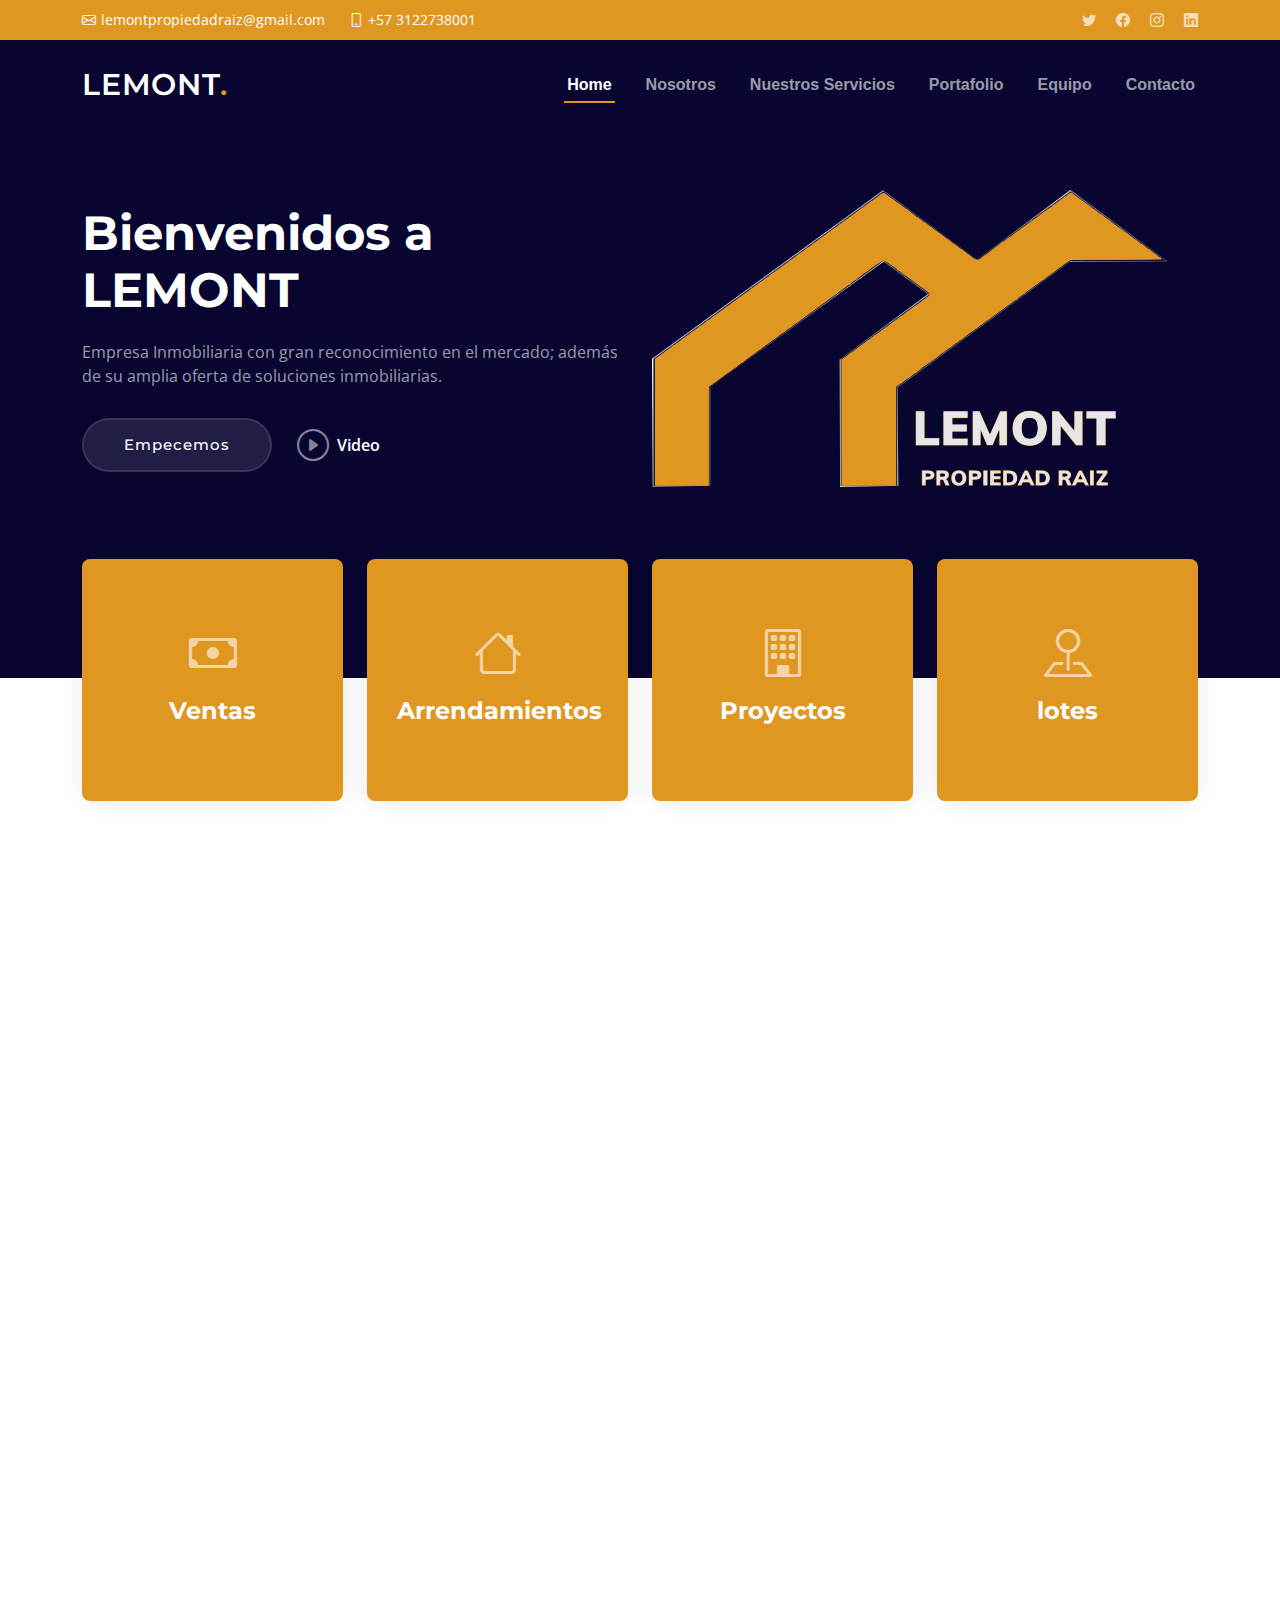
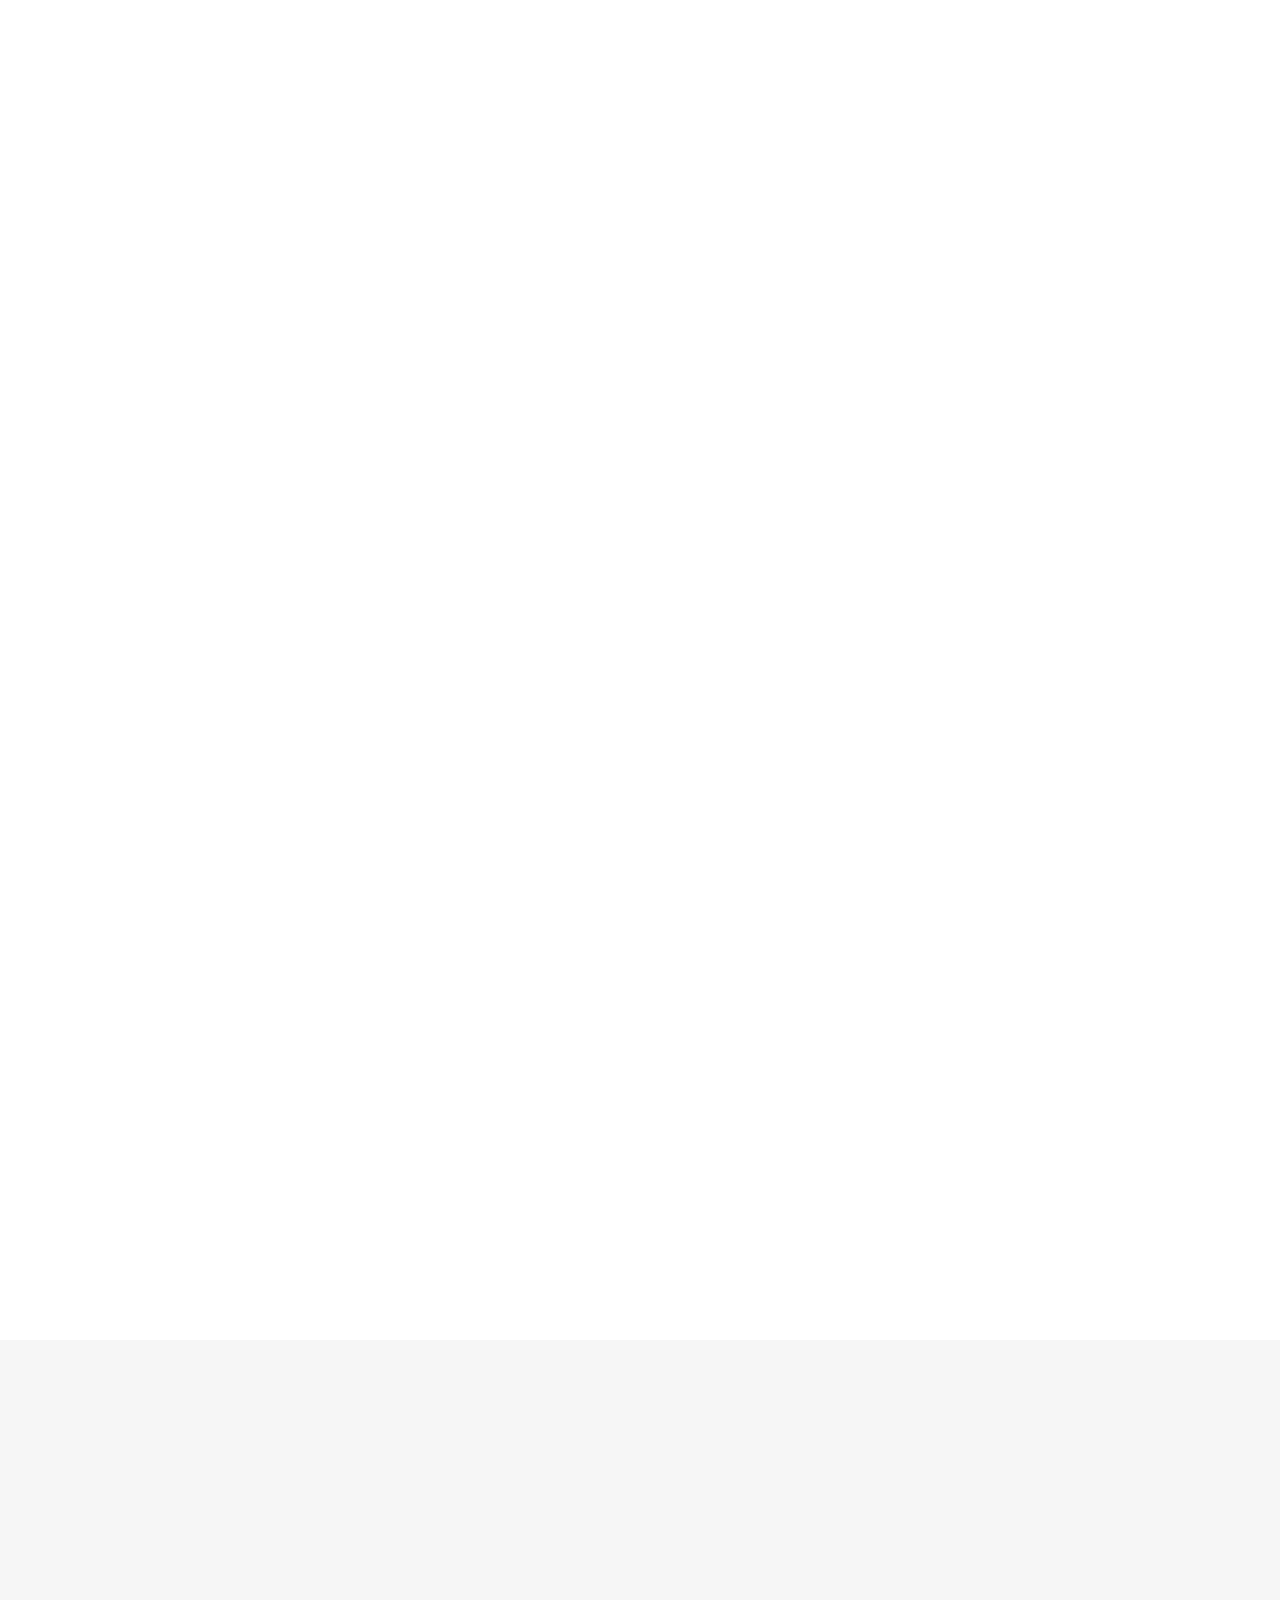
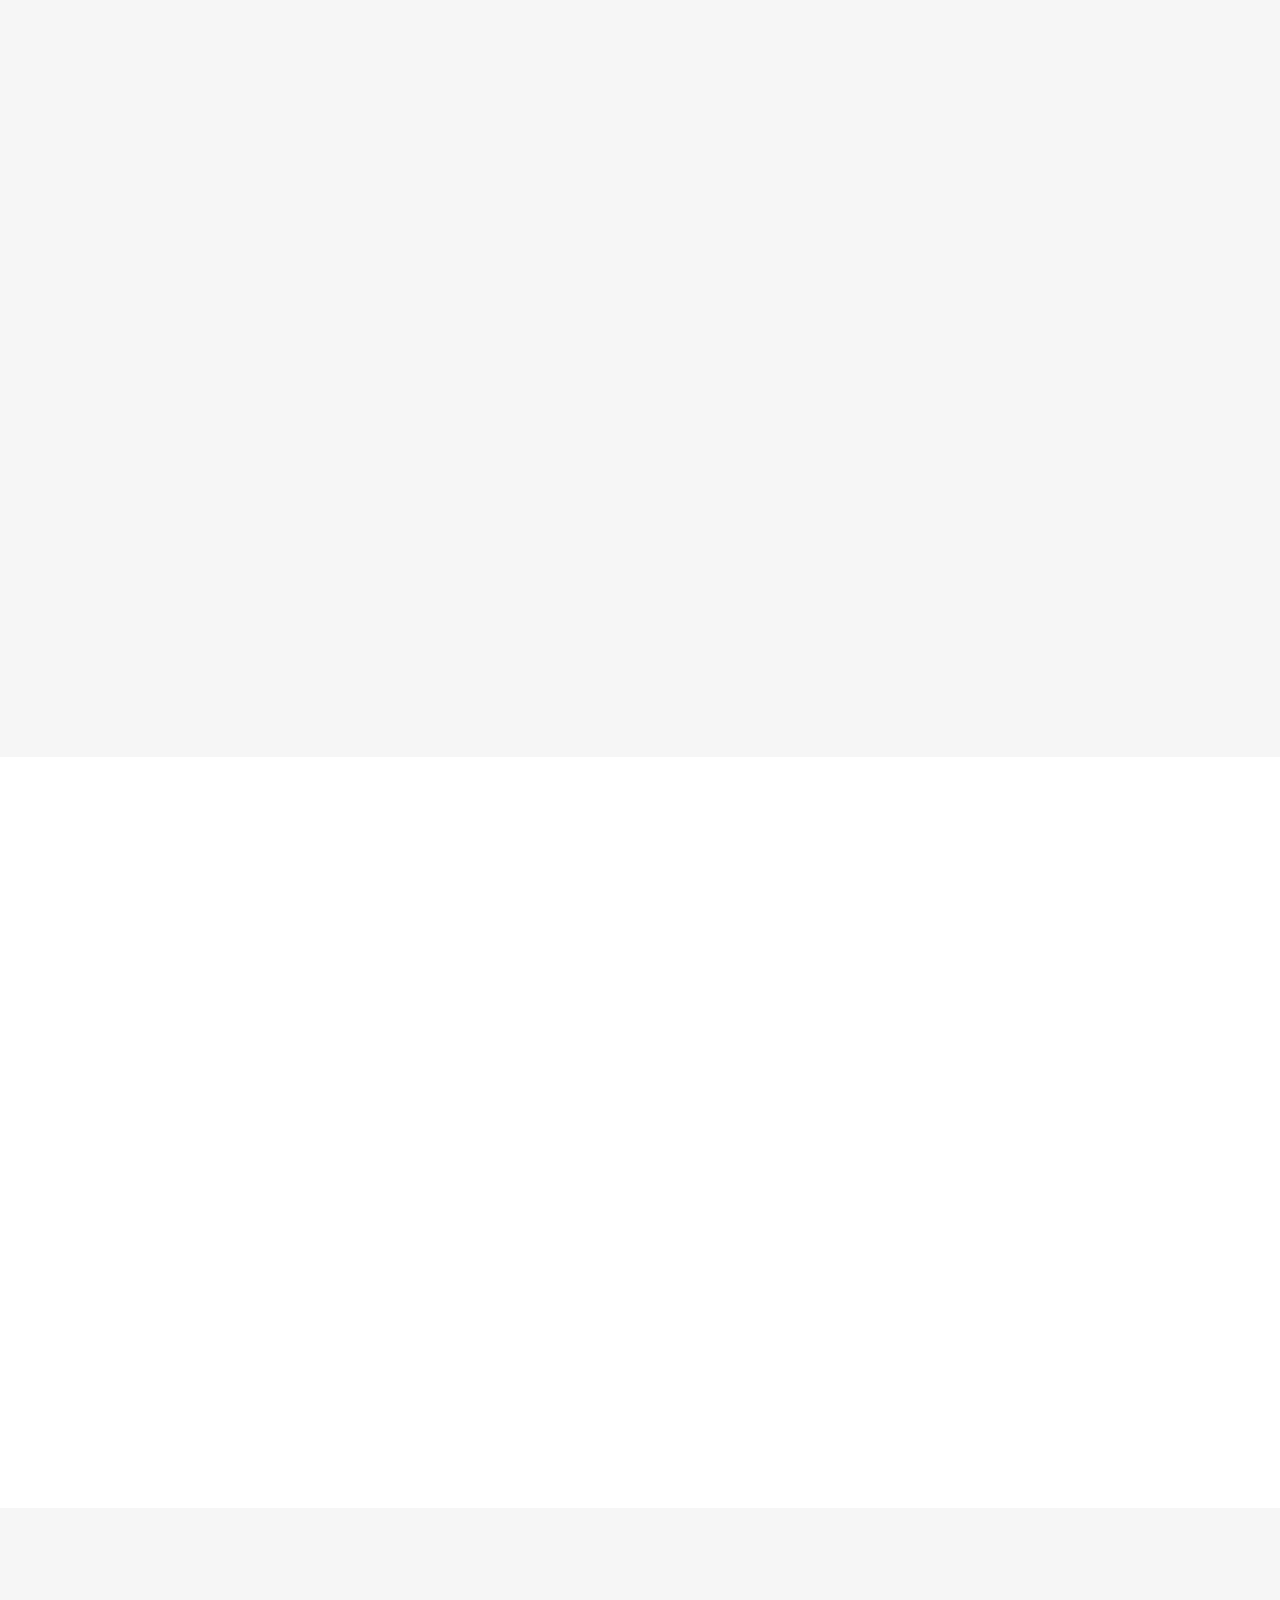
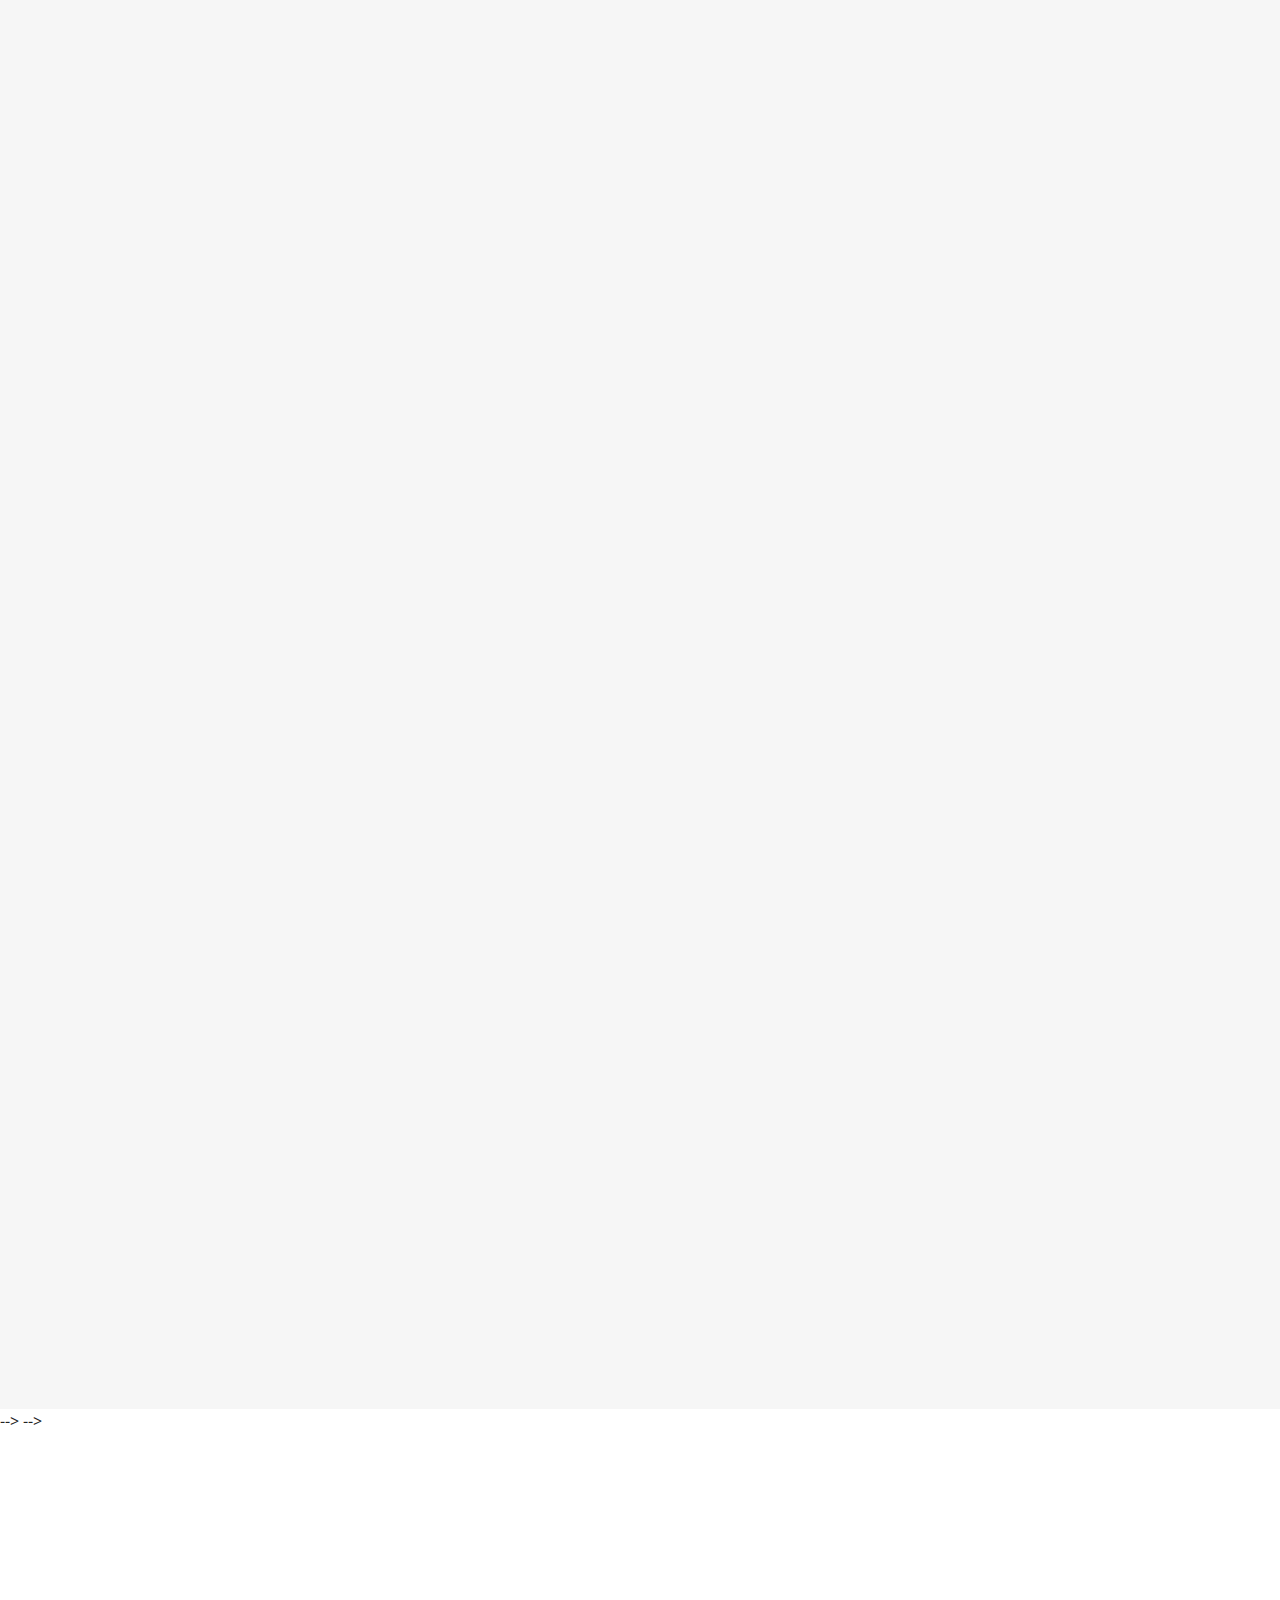
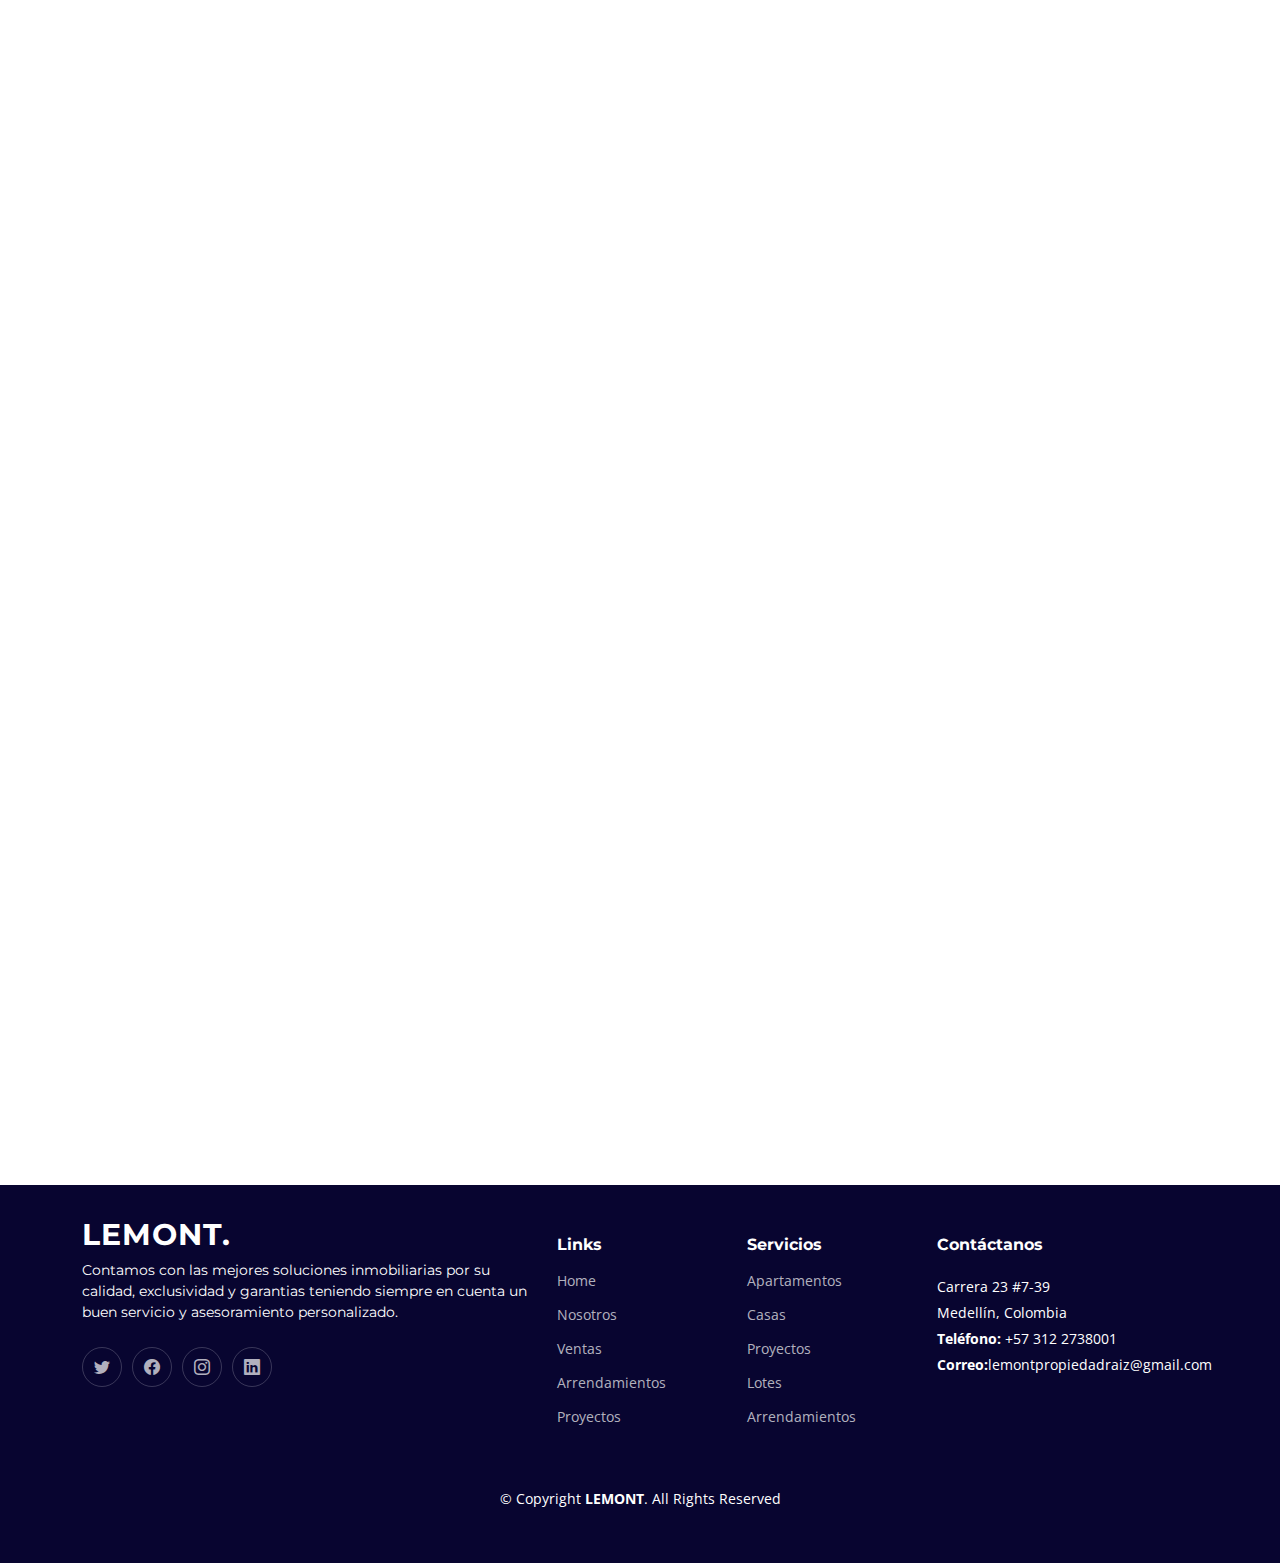
==== index.html @ 089e6df9 "101023" ====
<!DOCTYPE html>
<html lang="es">

<head>
  <meta charset="utf-8">
  <meta content="width=device-width, initial-scale=1.0" name="viewport">

  <title>LEMONT Propiedad Raiz</title>
  <meta content="" name="description">
  <meta content="" name="keywords">

  <!-- Favicons -->
  <link href="./assets/img/g2059 - copia (2).png" rel="icon">
  <link href="./assets/img/g2059.png" rel="apple-touch-icon">

  <!-- Google Fonts -->
  <link rel="preconnect" href="https://fonts.googleapis.com">
  <link rel="preconnect" href="https://fonts.gstatic.com" crossorigin>
  <link href="https://fonts.googleapis.com/css2?family=Open+Sans:ital,wght@0,300;0,400;0,500;0,600;0,700;1,300;1,400;1,600;1,700&family=Montserrat:ital,wght@0,300;0,400;0,500;0,600;0,700;1,300;1,400;1,500;1,600;1,700&family=Raleway:ital,wght@0,300;0,400;0,500;0,600;0,700;1,300;1,400;1,500;1,600;1,700&display=swap" rel="stylesheet">

  <!-- Vendor CSS Files -->
  <link href="assets/vendor/bootstrap/css/bootstrap.min.css" rel="stylesheet">
  <link href="assets/vendor/bootstrap-icons/bootstrap-icons.css" rel="stylesheet">
  <link href="assets/vendor/aos/aos.css" rel="stylesheet">
  <link href="assets/vendor/glightbox/css/glightbox.min.css" rel="stylesheet">
  <link href="assets/vendor/swiper/swiper-bundle.min.css" rel="stylesheet">

  <!-- Template Main CSS File -->
  <link href="assets/css/main.css" rel="stylesheet">

  <!-- =======================================================
  * Template Name: Impact
  * Updated: Jul 27 2023 with Bootstrap v5.3.1
  * Template URL: https://bootstrapmade.com/impact-bootstrap-business-website-template/
  * Author: BootstrapMade.com
  * License: https://bootstrapmade.com/license/
  ======================================================== -->
</head>

<body>

  <!-- ======= Header ======= -->
  <section id="topbar" class="topbar d-flex align-items-center">
    <div class="container d-flex justify-content-center justify-content-md-between">
      <div class="contact-info d-flex align-items-center">
        <i class="bi bi-envelope d-flex align-items-center"><a href="mailto:contact@example.com">lemontpropiedadraiz@gmail.com</a></i>

        <i class="bi bi-phone d-flex align-items-center ms-4"><span>+57 3122738001</span></i>
      </div>
      <div class="social-links d-none d-md-flex align-items-center">
        <a href="" class="twitter"><i class="bi bi-twitter"></i></a>
        <a href="#" class="facebook"><i class="bi bi-facebook"></i></a>
        <a href="https://www.instagram.com/lemontmayoristadeturismo/" class="instagram" target="_blank"><i class="bi bi-instagram"></i></a>
        <a href="#" class="linkedin"><i class="bi bi-linkedin"></i></i></a>
      </div>
    </div>
  </section><!-- End Top Bar -->

  <header id="header" class="header d-flex align-items-center">

    <div class="container-fluid container-xl d-flex align-items-center justify-content-between">
      <a href="index.html" class="logo d-flex align-items-center">
        <!-- Uncomment the line below if you also wish to use an image logo -->
        <!-- <img src="assets/img/logo.png" alt=""> -->
        <h1>LEMONT<span>.</span></h1>
      </a>
      <nav id="navbar" class="navbar">
        <ul>
          <li><a href="#hero">Home</a></li>
          <li><a href="#about">Nosotros</a></li>
          <li><a href="#services">Nuestros Servicios</a></li>
          <li><a href="#portfolio">Portafolio</a></li>
          <li><a href="#team">Equipo</a></li>
          <li><a href="#contact">Contacto</a></li>
        </ul>
      </nav><!-- .navbar -->

      <i class="mobile-nav-toggle mobile-nav-show bi bi-list"></i>
      <i class="mobile-nav-toggle mobile-nav-hide d-none bi bi-x"></i>

    </div>
  </header><!-- End Header -->
  <!-- End Header -->

  <!-- ======= Hero Section ======= -->
  <section id="hero" class="hero">
    <div class="container position-relative">
      <div class="row gy-5" data-aos="fade-in">
        <div class="col-lg-6 order-2 order-lg-1 d-flex flex-column justify-content-center text-center text-lg-start">
          <h2>Bienvenidos a  <span>LEMONT</span></h2>
          <p>Empresa Inmobiliaria con gran reconocimiento en el mercado; además de su amplia oferta de soluciones inmobiliarias.</p>
          <div class="d-flex justify-content-center justify-content-lg-start">
            <a href="#about" class="btn-get-started">Empecemos</a>
            <a href="https://www.youtube.com/watch?v=cuHOuFcbkrU" class="glightbox btn-watch-video d-flex align-items-center"><i class="bi bi-play-circle"></i><span>Video</span></a>
          </div>
        </div>
        <div class="col-lg-6 order-1 order-lg-2">
          <img src="./assets/img/g2059 - copia (2).png" class="img-fluid" alt="" data-aos="zoom-out" data-aos-delay="100">
        </div>
      </div>
    </div>

    <div class="icon-boxes position-relative">
      <div class="container position-relative">
        <div class="row gy-4 mt-5">

          <div class="col-xl-3 col-md-6" data-aos="fade-up" data-aos-delay="100">
            <div class="icon-box">
              <div class="icon"><i class="bi bi-cash"></i></div>
              <h4 class="title"><a href="#portfolio" class="stretched-link">Ventas</a></h4>
            </div>
          </div><!--End Icon Box -->

          <div class="col-xl-3 col-md-6" data-aos="fade-up" data-aos-delay="200">
            <div class="icon-box">
              <div class="icon"><i class="bi bi-house"></i></div>
              <h4 class="title"><a href="#portfolio" class="stretched-link">Arrendamientos</a></h4>
            </div>
          </div><!--End Icon Box -->

          <div class="col-xl-3 col-md-6" data-aos="fade-up" data-aos-delay="300">
            <div class="icon-box">
              <div class="icon"><i class="bi bi-building"></i></div>
              <h4 class="title"><a href="#portfolio" class="stretched-link">Proyectos</a></h4>
            </div>
          </div><!--End Icon Box -->

          <div class="col-xl-3 col-md-6" data-aos="fade-up" data-aos-delay="500">
            <div class="icon-box">
              <div class="icon"><i class="bi bi-pin-map"></i></div>
              <h4 class="title"><a href="#portfolio" class="stretched-link">lotes</a></h4>
            </div>
          </div><!--End Icon Box -->

        </div>
      </div>
    </div>

    </div>
  </section>
  <!-- End Hero Section -->

  <main id="main">

    <!-- ======= About Us Section ======= -->
    <section id="about" class="about">
      <div class="container" data-aos="fade-up">

        <div class="section-header">
          <h2>Nosotros</h2>
          <p>Agencia Inmobiliaria con todas las normas de la lonja, amplio portafolio de inmuebles, lotes y proyectos.</p>
        </div>

        <div class="row gy-4">
          <div class="col-lg-6">
            <h3>Somos la Empresa con las mejores opciones inmobiliarias.</h3>
            <img src="assets/img/about.jpg" class="img-fluid rounded-4 mb-4" alt="">
            <p>En LEMONT, entendemos que la búsqueda de un hogar es una decisión importante en la vida de cualquier persona. Ya sea que estés buscando tu primera vivienda, un lugar más grande para tu creciente familia o una inversión inmobiliaria, estamos aquí para ayudarte a encontrar la propiedad perfecta que se adapte a tus necesidades y sueños</p>
            <p>Nuestra misión es ser tu socio confiable en el proceso de compra, venta o alquiler de bienes raíces. Con años de experiencia en el mercado inmobiliario, nuestro equipo de expertos está comprometido en ofrecerte un servicio excepcional y personalizado.</p>
          </div>
          <div class="col-lg-6">
            <div class="content ps-0 ps-lg-5">
              <p class="fst-italic">
                Descubre quiénes somos, lo que valoramos y cómo nuestra experiencia y compromiso pueden beneficiarte en tu viaje a través del mercado inmobiliario.
              </p>
              <ul>
                <li><i class="bi bi-check-circle-fill"></i> Actuamos con honestidad y transparencia en todas las transacciones y relaciones comerciales, manteniendo altos estándares éticos en todo momento.</li>
                <li><i class="bi bi-check-circle-fill"></i> Respetamos la privacidad y la confidencialidad de la información de nuestros clientes en todas las transacciones.</li>
                <li><i class="bi bi-check-circle-fill"></i> Valoramos y respetamos la diversidad de clientes y empleados, promoviendo un entorno inclusivo y libre de discriminación.</li>
              </ul>

              <div class="position-relative mt-4">
                <img src="assets/img/about-2.jpg" class="img-fluid rounded-4" alt="">
                <a href="https://www.youtube.com/watch?v=cuHOuFcbkrU" class="glightbox play-btn"></a>
              </div>
            </div>
          </div>
        </div>

      </div>
    </section><!-- End About Us Section -->

    <!-- ======= Clients Section ======= -->
    <section id="clients" class="clients">
      <div class="container" data-aos="zoom-out">

        <div class="clients-slider swiper">
          <div class="swiper-wrapper align-items-center">
            <div class="swiper-slide"><img src="assets/img/clients/client-1.png" class="img-fluid" alt=""></div>
            <div class="swiper-slide"><img src="assets/img/clients/client-2.png" class="img-fluid" alt=""></div>
            <div class="swiper-slide"><img src="assets/img/clients/client-3.png" class="img-fluid" alt=""></div>
            <div class="swiper-slide"><img src="assets/img/clients/client-4.png" class="img-fluid" alt=""></div>
            <div class="swiper-slide"><img src="assets/img/clients/client-5.png" class="img-fluid" alt=""></div>
            <div class="swiper-slide"><img src="assets/img/clients/client-6.png" class="img-fluid" alt=""></div>
            <div class="swiper-slide"><img src="assets/img/clients/client-7.png" class="img-fluid" alt=""></div>
            <div class="swiper-slide"><img src="assets/img/clients/client-8.png" class="img-fluid" alt=""></div>
          </div>
        </div>

      </div>
    </section><!-- End Clients Section -->

    <!-- ======= Stats Counter Section ======= -->
    <section id="stats-counter" class="stats-counter">
      <div class="container" data-aos="fade-up">

        <div class="row gy-4 align-items-center">

          <div class="col-lg-6">
            <img src="assets/img/stats-img.svg" alt="" class="img-fluid">
          </div>

          <div class="col-lg-6">

            <div class="stats-item d-flex align-items-center">
              <span data-purecounter-start="0" data-purecounter-end="232" data-purecounter-duration="1" class="purecounter"></span>
              <p><strong>Clientes felices</strong> que disfrutan de su hogar.</p>
            </div><!-- End Stats Item -->

            <div class="stats-item d-flex align-items-center">
              <span data-purecounter-start="0" data-purecounter-end="521" data-purecounter-duration="1" class="purecounter"></span>
              <p><strong>Proyectos</strong> para que encuentres el de tus sueños.</p>
            </div><!-- End Stats Item -->

            <div class="stats-item d-flex align-items-center">
              <span data-purecounter-start="0" data-purecounter-end="435" data-purecounter-duration="1" class="purecounter"></span>
              <p><strong>Horas de atención</strong> en asesoría permanente con nuestros clientes.</p>
            </div><!-- End Stats Item -->

          </div>

        </div>

      </div>
    </section><!-- End Stats Counter Section -->

    <!-- ======= Call To Action Section ======= -->
    <section id="call-to-action" class="call-to-action">
      <div class="container text-center" data-aos="zoom-out">
        <a href="https://www.youtube.com/watch?v=cuHOuFcbkrU" class="glightbox play-btn"></a>
       <!--<h3>Call To Action</h3>--> 
        <p>Explora nuestras propiedades en línea o visítanos en nuestras oficinas. ¡Esperamos poder ayudarte a convertir tus sueños en realidad!</p>
        <a class="cta-btn" href="#">Ver más</a>
      </div>
    </section><!-- End Call To Action Section -->

    <!-- ======= Seccion para Nuestros Servicios ======= -->
    <section id="services" class="services sections-bg">
      <div class="container" data-aos="fade-up">

        <div class="section-header">
          <h2>Nuestros Servicios</h2>
          <p>En LEMONT tenemos el placer de ofrecerte la propiedad de tus sueños.</p>
        </div>

        <div class="row gy-4" data-aos="fade-up" data-aos-delay="100">

          <div class="col-lg-4 col-md-6">
            <div class="service-item  position-relative">
              <div class="icon">
                <i class="bi bi-search"></i>
              </div>
              <h3>Proyectos nuevos</h3>
              <p> Invertir en un proyecto de construcción nuevo es una oportunidad única para convertir tus sueños en realidad. 
                Estos proyectos representan más que solo estructuras; son un lienzo en blanco donde puedes pintar la vida que 
                siempre has deseado.</p>
              <a href="#portfolio" class="readmore stretched-link">Ver más.<i class="bi bi-arrow-right"></i></a>
            </div>
          </div><!-- End Service Item -->

          <div class="col-lg-4 col-md-6">
            <div class="service-item position-relative">
              <div class="icon">
                <i class="bi bi-house"></i>
              </div>
              <h3>Arrendamientos</h3>
              <p>Con una amplia variedad de opciones disponibles en diferentes ubicaciones y tamaños, 
                el alquiler de casas se ha convertido en una solución versátil para satisfacer las 
                necesidades de vivienda de personas de diversas situaciones y estilos de vida.</p>
              <a href="#portfolio" class="readmore stretched-link">Ver más.<i class="bi bi-arrow-right"></i></a>
            </div>
          </div><!-- End Service Item -->

          <div class="col-lg-4 col-md-6">
            <div class="service-item position-relative">
              <div class="icon">
                <i class="bi bi-cash"></i>
              </div>
              <h3>Ventas</h3>
              <p>Ya sea que estés buscando un lugar para tu familia o una inversión segura, una de nuestras
                propiedades es la elección perfecta. No pierdas esta oportunidad.
                ¡Hoy mismo puedes hacer realidad tus sueños !</p>
              <a href="#portfolio" class="readmore stretched-link">Ver más.<i class="bi bi-arrow-right"></i></a>
            </div>
          </div><!-- End Service Item -->

          <div class="col-lg-4 col-md-6">
            <div class="service-item position-relative">
              <div class="icon">
                <i class="bi bi-folder"></i>
              </div>
              <h3>Portafolio</h3>
              <p>En LEMONT tenemos todo tipo de propiedades sea para que estrenes, para que construyas, 
                Vivas temporalmente o simplemente tengas tu casa propia.
              </p>
              <a href="#portfolio" class="readmore stretched-link">Ver más.<i class="bi bi-arrow-right"></i></a>
            </div>
          </div><!-- End Service Item -->

          <div class="col-lg-4 col-md-6">
            <div class="service-item position-relative">
              <div class="icon">
                <i class="bi bi-pin-map"></i>
              </div>
              <h3>Lotes</h3>
              <p>Estos lotes son la base perfecta para construir tus sueños. Con terrenos amplios y bien ubicados, 
                te ofrecen la libertad de diseñar y construir la casa que siempre has deseado.</p>
              <a href="#portfolio" class="readmore stretched-link">Ver más.<i class="bi bi-arrow-right"></i></a>
            </div>
          </div><!-- End Service Item -->

          <div class="col-lg-4 col-md-6">
            <div class="service-item position-relative">
              <div class="icon">
                <i class="bi bi-building"></i>
              </div>
              <h3>Apartamentos</h3>
              <p>Estos apartamentos son mucho más que un lugar para vivir; son el epicentro de un estilo 
                de vida moderno y cómodo.</p>
              <a href="#portfolio" class="readmore stretched-link">Ver más.<i class="bi bi-arrow-right"></i></a>
            </div>
          </div><!-- End Service Item -->

        </div>

      </div>
    </section>
    <!-- ======= FIN Seccion para Nuestros Servicios ======= -->

    <!-- ======= Testimonials Section ======= -->
    <section id="testimonials" class="testimonials">
      <div class="container" data-aos="fade-up">

        <div class="section-header">
          <h2>Testimonios</h2>
          <p>Opiniones de nuestros clientes, sobre su experiencia usando nuestros servicios. !No dudes en dejarnos la tuya también!</p>
        </div>

        <div class="slides-3 swiper" data-aos="fade-up" data-aos-delay="100">
          <div class="swiper-wrapper">

            <div class="swiper-slide">
              <div class="testimonial-wrap">
                <div class="testimonial-item">
                  <div class="d-flex align-items-center">
                    <img src="assets/img/testimonials/testimonials-1.jpg" class="testimonial-img flex-shrink-0" alt="">
                    <div>
                      <h3>Juan López</h3>
                      <h4>Ingeniero Civil</h4>
                      <div class="stars">
                        <i class="bi bi-star-fill"></i><i class="bi bi-star-fill"></i><i class="bi bi-star-fill"></i><i class="bi bi-star-fill"></i><i class="bi bi-star-fill"></i>
                      </div>
                    </div>
                  </div>
                  <p>
                    <i class="bi bi-quote quote-icon-left"></i>
                    ¡Increíble experiencia en esta página web de inmobiliaria! Encontré mi nuevo hogar en tiempo récord gracias a la rapidez y eficiencia de su servicio. ¡Altamente recomendado!
                    <i class="bi bi-quote quote-icon-right"></i>
                  </p>
                </div>
              </div>
            </div><!-- End testimonial item -->

            <div class="swiper-slide">
              <div class="testimonial-wrap">
                <div class="testimonial-item">
                  <div class="d-flex align-items-center">
                    <img src="assets/img/testimonials/testimonials-2.jpg" class="testimonial-img flex-shrink-0" alt="">
                    <div>
                      <h3>María González</h3>
                      <h4>Enfermera</h4>
                      <div class="stars">
                        <i class="bi bi-star-fill"></i><i class="bi bi-star-fill"></i><i class="bi bi-star-fill"></i><i class="bi bi-star-fill"></i><i class="bi bi-star-fill"></i>
                      </div>
                    </div>
                  </div>
                  <p>
                    <i class="bi bi-quote quote-icon-left"></i>
                    Estoy realmente impresionada! La atención que recibí en esta página fue excepcional. En menos de un día, encontré la propiedad perfecta. ¡Gracias por hacerlo tan fácil!
                    <i class="bi bi-quote quote-icon-right"></i>
                  </p>
                </div>
              </div>
            </div><!-- End testimonial item -->

            <div class="swiper-slide">
              <div class="testimonial-wrap">
                <div class="testimonial-item">
                  <div class="d-flex align-items-center">
                    <img src="assets/img/testimonials/testimonials-3.jpg" class="testimonial-img flex-shrink-0" alt="">
                    <div>
                      <h3>Carlos Rodríguez</h3>
                      <h4>Contador</h4>
                      <div class="stars">
                        <i class="bi bi-star-fill"></i><i class="bi bi-star-fill"></i><i class="bi bi-star-fill"></i><i class="bi bi-star-fill"></i><i class="bi bi-star-fill"></i>
                      </div>
                    </div>
                  </div>
                  <p>
                    <i class="bi bi-quote quote-icon-left"></i>
                    Quiero agradecer al equipo de esta página web por su profesionalismo y rapidez. Encontré una casa que cumplía todos mis requisitos en tan solo unas horas. ¡No puedo estar más satisfecho!
                    <i class="bi bi-quote quote-icon-right"></i>
                  </p>
                </div>
              </div>
            </div><!-- End testimonial item -->

            <div class="swiper-slide">
              <div class="testimonial-wrap">
                <div class="testimonial-item">
                  <div class="d-flex align-items-center">
                    <img src="assets/img/testimonials/testimonials-4.jpg" class="testimonial-img flex-shrink-0" alt="">
                    <div>
                      <h3>Laura Gómez</h3>
                      <h4>Médico</h4>
                      <div class="stars">
                        <i class="bi bi-star-fill"></i><i class="bi bi-star-fill"></i><i class="bi bi-star-fill"></i><i class="bi bi-star-fill"></i><i class="bi bi-star-fill"></i>
                      </div>
                    </div>
                  </div>
                  <p>
                    <i class="bi bi-quote quote-icon-left"></i>
                    Qué alivio trabajar con esta inmobiliaria en línea! No solo encontré mi nuevo apartamento de manera rápida, sino que también me brindaron un servicio de atención al cliente excepcional. ¡Definitivamente volveré a utilizar sus servicios!
                    <i class="bi bi-quote quote-icon-right"></i>
                  </p>
                </div>
              </div>
            </div><!-- End testimonial item -->

            <div class="swiper-slide">
              <div class="testimonial-wrap">
                <div class="testimonial-item">
                  <div class="d-flex align-items-center">
                    <img src="assets/img/testimonials/testimonials-5.jpg" class="testimonial-img flex-shrink-0" alt="">
                    <div>
                      <h3>José Ramirez</h3>
                      <h4>Electricista</h4>
                      <div class="stars">
                        <i class="bi bi-star-fill"></i><i class="bi bi-star-fill"></i><i class="bi bi-star-fill"></i><i class="bi bi-star-fill"></i><i class="bi bi-star-fill"></i>
                      </div>
                    </div>
                  </div>
                  <p>
                    <i class="bi bi-quote quote-icon-left"></i>
                    No puedo expresar lo agradecido que estoy por la experiencia en esta página web de inmobiliaria. Fueron súper rápidos en encontrar opciones que se ajustaban a mi presupuesto y preferencias. ¡No puedo esperar a mudarme a mi nuevo hogar!
                    <i class="bi bi-quote quote-icon-right"></i>
                  </p>
                </div>
              </div>
            </div><!-- End testimonial item -->

          </div>
          <div class="swiper-pagination"></div>
        </div>

      </div>
    </section><!-- End Testimonials Section -->

    <!-- ======= Inicia la Seccion de Portafolio ======= -->
    <section id="portfolio" class="portfolio sections-bg">
      <div class="container" data-aos="fade-up">

        <div class="section-header">
          <h2>Propiedades más destacadas</h2>
          <p>Aqui puedes ver algunas de nuestras propiedades mas destacadas que tenemos a tu disposición.</p>
        </div>

        <div class="portfolio-isotope" data-portfolio-filter="*" data-portfolio-layout="masonry" data-portfolio-sort="original-order" data-aos="fade-up" data-aos-delay="100">

          <div>
            <ul class="portfolio-flters">
              <li data-filter="*" class="filter-active">Arriendo</li>
              <li data-filter=".filter-app">Casas</li>
              <li data-filter=".filter-books">Apartamentos</li>
              <li data-filter=".filter-branding">Proyectos Nuevos</li>
              <li data-filter=".filter-product">Lotes</li>
            </ul><!-- End Portfolio Filters -->
          </div>

          <div class="row gy-4 portfolio-container">

            <div class="col-xl-4 col-md-6 portfolio-item filter-app">
              <div class="portfolio-wrap">
                <a href="assets/img/Portafolio/casa1.jpeg" data-gallery="portafolio-gallery-app" class="glightbox"><img src="assets/img/Portafolio/casa1.jpeg" class="img-fluid" alt=""></a>
                <div class="portfolio-info">
                  <h4>Casa C001</h4>
                  <p>Espectacular casa ubicada en las palmas medellin, cll 20 # 96</p>
                </div>
              </div>
            </div><!-- End Portfolio Item -->

            <div class="col-xl-4 col-md-6 portfolio-item filter-product">
              <div class="portfolio-wrap">
                <a href="assets/img/portafolio/lote1.jpeg" data-gallery="portafolio-gallery-app" class="glightbox"><img src="assets/img/portafolio/lote1.jpeg" class="img-fluid" alt=""></a>
                <div class="portfolio-info">
                  <h4>Lote L001</h4>
                  <p>Espectacular lote ubicada en las palmas medellin, cll 20 # 96</p>
                </div>
              </div>
            </div><!-- End Portfolio Item -->

            <div class="col-xl-4 col-md-6 portfolio-item filter-branding">
              <div class="portfolio-wrap">
                <a href="assets/img/portafolio/Proyecto1.jpeg" data-gallery="portfolio-gallery-app" class="glightbox"><img src="assets/img/portafolio/Proyecto1.jpeg" class="img-fluid" alt=""></a>
                <div class="portfolio-info">
                  <h4>Proyecto P001</h4>
                  <p>Espectacular proyecto ubicada en las palmas medellin, cll 20 # 96</p>
                </div>
              </div>
            </div><!-- End Portfolio Item -->

            <div class="col-xl-4 col-md-6 portfolio-item filter-books">
              <div class="portfolio-wrap">
                <a href="assets/img/portafolio/apto1.jpeg" data-gallery="portfolio-gallery-app" class="glightbox"><img src="assets/img/portafolio/apto1.jpeg" class="img-fluid" alt=""></a>
                <div class="portfolio-info">
                  <h4>Apartamento A001</h4>
                  <p>Espectacular apartamento ubicada en las palmas medellin, cll 20 # 96</p>
                </div>
              </div>
            </div><!-- End Portfolio Item -->

            <div class="col-xl-4 col-md-6 portfolio-item filter-app">
              <div class="portfolio-wrap">
                <a href="assets/img/Portafolio/casa2.jpeg" data-gallery="portfolio-gallery-app" class="glightbox"><img src="assets/img/Portafolio/casa2.jpeg" class="img-fluid" alt=""></a>
                <div class="portfolio-info">
                  <h4>Casa C002</h4>
                  <p>Espectacular casa ubicada en las palmas medellin, cll 20 # 96</p>
                </div>
              </div>
            </div><!-- End Portfolio Item -->

            <div class="col-xl-4 col-md-6 portfolio-item filter-product">
              <div class="portfolio-wrap">
                <a href="assets/img/Portafolio/lote2.jpeg" data-gallery="portfolio-gallery-app" class="glightbox"><img src="assets/img/Portafolio/lote2.jpeg" class="img-fluid" alt=""></a>
                <div class="portfolio-info">
                  <h4>Lote L002</a></h4>
                  <p>Espectacular lote ubicada en las palmas medellin, cll 20 # 96</p>
                </div>
              </div>
            </div><!-- End Portfolio Item -->

            <div class="col-xl-4 col-md-6 portfolio-item filter-branding">
              <div class="portfolio-wrap">
                <a href="assets/img/portafolio/Proyecto2.jpeg" data-gallery="portfolio-gallery-app" class="glightbox"><img src="assets/img/portafolio/Proyecto2.jpeg" class="img-fluid" alt=""></a>
                <div class="portfolio-info">
                  <h4>Proyecto P002</h4>
                  <p>Espectacular proyecto ubicada en las palmas medellin, cll 20 # 96</p>
                </div>
              </div>
            </div><!-- End Portfolio Item -->

            <div class="col-xl-4 col-md-6 portfolio-item filter-books">
              <div class="portfolio-wrap">
                <a href="assets/img/Portafolio/apto2.jpeg" data-gallery="portfolio-gallery-app" class="glightbox"><img src="assets/img/Portafolio/apto2.jpeg" class="img-fluid" alt=""></a>
                <div class="portfolio-info">
                  <h4>Apartamento A002</h4>
                  <p>Espectacular apartamento ubicada en las palmas medellin, cll 20 # 96</p>
                </div>
              </div>
            </div><!-- End Portfolio Item -->

            <div class="col-xl-4 col-md-6 portfolio-item filter-app">
              <div class="portfolio-wrap">
                <a href="assets/img/Portafolio/casa3.jpeg" data-gallery="portfolio-gallery-app" class="glightbox"><img src="assets/img/Portafolio/casa3.jpeg" class="img-fluid" alt=""></a>
                <div class="portfolio-info">
                  <h4>Casa C003</h4>
                  <p>Espectacular casa ubicada en las palmas medellin, cll 20 # 96</p>
                </div>
              </div>
            </div><!-- End Portfolio Item -->

            <div class="col-xl-4 col-md-6 portfolio-item filter-product">
              <div class="portfolio-wrap">
                <a href="assets/img/portafolio/lote3.jpeg" data-gallery="portfolio-gallery-app" class="glightbox"><img src="assets/img/portafolio/lote3.jpeg" class="img-fluid" alt=""></a>
                <div class="portfolio-info">
                  <h4>Lote L003</h4>
                  <p>Espectacular lote ubicada en las palmas medellin, cll 20 # 96</p>
                </div>
              </div>
            </div><!-- End Portfolio Item -->

            <div class="col-xl-4 col-md-6 portfolio-item filter-branding">
              <div class="portfolio-wrap">
                <a href="assets/img/Portafolio/Proyecto3.jpeg" data-gallery="portfolio-gallery-app" class="glightbox"><img src="assets/img/Portafolio/Proyecto3.jpeg" class="img-fluid" alt=""></a>
                <div class="portfolio-info">
                  <h4>Proyecto P003</h4>
                  <p>Espectacular proyecto ubicada en las palmas medellin, cll 20 # 96</p>
                </div>
              </div>
            </div><!-- End Portfolio Item -->

            <div class="col-xl-4 col-md-6 portfolio-item filter-books">
              <div class="portfolio-wrap">
                <a href="assets/img/Portafolio/apto3.jpeg" data-gallery="portfolio-gallery-app" class="glightbox"><img src="assets/img/Portafolio/apto3.jpeg" class="img-fluid" alt=""></a>
                <div class="portfolio-info">
                  <h4>Apartamento A003</h4>
                  <p>Espectacular apartamento ubicada en las palmas medellin, cll 20 # 96</p>
                </div>
              </div>
            </div><!-- End Portfolio Item -->

          </div><!-- End Portfolio Container -->

        </div>

      </div>
    </section>
    <!-- ======= Final de Seccion de Portafolio ======= -->

    <!-- ======= Our Team Section ======= 
    <section id="team" class="team">
      <div class="container" data-aos="fade-up">

        <div class="section-header">
          <h2>Nuestro Equipo</h2>
          <p>Contamos con un amplio personal con la mejor calidad humana y capacitacion del sector inmobiliario.</p>
        </div>

        <div class="row gy-4">

          <div class="col-xl-3 col-md-6 d-flex" data-aos="fade-up" data-aos-delay="100">
            <div class="member">
              <img src="assets/img/team/team-1.jpg" class="img-fluid" alt="">
              <h4>Diana Torres</h4>
              <span>Agente Inmobiliario</span>
              <div class="social">
                <a href=""><i class="bi bi-twitter"></i></a>
                <a href=""><i class="bi bi-facebook"></i></a>
                <a href=""><i class="bi bi-instagram"></i></a>
                <a href=""><i class="bi bi-linkedin"></i></a>
              </div>
            </div>
          </div><!-- End Team Member -->

      <!--
    *  bgjfgjfg
    *
          <div class="col-xl-3 col-md-6 d-flex" data-aos="fade-up" data-aos-delay="200">
            <div class="member">
              <img src="assets/img/team/team-2.jpg" class="img-fluid" alt="">
              <h4>Andrés Sánchez</h4>
              <span>Asesor Inmobiliario</span>
              <div class="social">
                <a href=""><i class="bi bi-twitter"></i></a>
                <a href=""><i class="bi bi-facebook"></i></a>
                <a href=""><i class="bi bi-instagram"></i></a>
                <a href=""><i class="bi bi-linkedin"></i></a>
              </div>
            </div>
          </div><!-- End Team Member -->
<!--
          <div class="col-xl-3 col-md-6 d-flex" data-aos="fade-up" data-aos-delay="300">
            <div class="member">
              <img src="assets/img/team/team-3.jpg" class="img-fluid" alt="">
              <h4>Luis Martinez</h4>
              <span>Asesor Inmobiliario</span>
              <div class="social">
                <a href=""><i class="bi bi-twitter"></i></a>
                <a href=""><i class="bi bi-facebook"></i></a>
                <a href=""><i class="bi bi-instagram"></i></a>
                <a href=""><i class="bi bi-linkedin"></i></a>
              </div>
            </div>
          </div><!-- End Team Member -->
<!--
          <div class="col-xl-3 col-md-6 d-flex" data-aos="fade-up" data-aos-delay="400">
            <div class="member">
              <img src="assets/img/team/team-4.jpg" class="img-fluid" alt="">
              <h4>Natalia Díaz</h4>
              <span>Marketing</span>
              <div class="social">
                <a href=""><i class="bi bi-twitter"></i></a>
                <a href=""><i class="bi bi-facebook"></i></a>
                <a href=""><i class="bi bi-instagram"></i></a>
                <a href=""><i class="bi bi-linkedin"></i></a>
              </div>
            </div>
          </div>-- End Team Member --> -->
    --> 

        </div>

      </div>
    </section><!-- End Our Team Section -->

    <!-- ======= Pricing Section ======= -->
    <!--
    <section id="pricing" class="pricing sections-bg">
      <div class="container" data-aos="fade-up">

        <div class="section-header">
          <h2>Pricing</h2>
          <p>Aperiam dolorum et et wuia molestias qui eveniet numquam nihil porro incidunt dolores placeat sunt id nobis omnis tiledo stran delop</p>
        </div>

        <div class="row g-4 py-lg-5" data-aos="zoom-out" data-aos-delay="100">

          <div class="col-lg-4">
            <div class="pricing-item">
              <h3>Free Plan</h3>
              <div class="icon">
                <i class="bi bi-box"></i>
              </div>
              <h4><sup>$</sup>0<span> / month</span></h4>
              <ul>
                <li><i class="bi bi-check"></i> Quam adipiscing vitae proin</li>
                <li><i class="bi bi-check"></i> Nec feugiat nisl pretium</li>
                <li><i class="bi bi-check"></i> Nulla at volutpat diam uteera</li>
                <li class="na"><i class="bi bi-x"></i> <span>Pharetra massa massa ultricies</span></li>
                <li class="na"><i class="bi bi-x"></i> <span>Massa ultricies mi quis hendrerit</span></li>
              </ul>
              <div class="text-center"><a href="#" class="buy-btn">Buy Now</a></div>
            </div>
          </div>< End Pricing Item ->

          <div class="col-lg-4">
            <div class="pricing-item featured">
              <h3>Business Plan</h3>
              <div class="icon">
                <i class="bi bi-airplane"></i>
              </div>

              <h4><sup>$</sup>29<span> / month</span></h4>
              <ul>
                <li><i class="bi bi-check"></i> Quam adipiscing vitae proin</li>
                <li><i class="bi bi-check"></i> Nec feugiat nisl pretium</li>
                <li><i class="bi bi-check"></i> Nulla at volutpat diam uteera</li>
                <li><i class="bi bi-check"></i> Pharetra massa massa ultricies</li>
                <li><i class="bi bi-check"></i> Massa ultricies mi quis hendrerit</li>
              </ul>
              <div class="text-center"><a href="#" class="buy-btn">Buy Now</a></div>
            </div>
          </div>< End Pricing Item ->

          <div class="col-lg-4">
            <div class="pricing-item">
              <h3>Developer Plan</h3>
              <div class="icon">
                <i class="bi bi-send"></i>
              </div>
              <h4><sup>$</sup>49<span> / month</span></h4>
              <ul>
                <li><i class="bi bi-check"></i> Quam adipiscing vitae proin</li>
                <li><i class="bi bi-check"></i> Nec feugiat nisl pretium</li>
                <li><i class="bi bi-check"></i> Nulla at volutpat diam uteera</li>
                <li><i class="bi bi-check"></i> Pharetra massa massa ultricies</li>
                <li><i class="bi bi-check"></i> Massa ultricies mi quis hendrerit</li>
              </ul>
              <div class="text-center"><a href="#" class="buy-btn">Buy Now</a></div>
            </div>
          </div><! End Pricing Item -->

        </div>

      </div>
    </section><!-- End Pricing Section -->

    <!-- ======= Frequently Asked Questions Section ======= -->
    <section id="faq" class="faq">
      <div class="container" data-aos="fade-up">

        <div class="row gy-4">

          <div class="col-lg-4">
            <div class="content px-xl-5">
              <h3>Preguntas más <strong>Frecuentes</strong></h3>
              <p>
                Sabemos que encontrar el lugar adecuado para habitar no es lo más sencillo; sin embargo te queremos dejar algunas de las preguntas más usuales que nos hacen nuestros clientes y que te pueden orientar.
              </p>
            </div>
          </div>

          <div class="col-lg-8">

            <div class="accordion accordion-flush" id="faqlist" data-aos="fade-up" data-aos-delay="100">

              <div class="accordion-item">
                <h3 class="accordion-header">
                  <button class="accordion-button collapsed" type="button" data-bs-toggle="collapse" data-bs-target="#faq-content-1">
                    <span class="num">1.</span>
                    ¿Qué debo hacer si quiero vender mi propiedad a través de su agencia?
                  </button>
                </h3>
                <div id="faq-content-1" class="accordion-collapse collapse" data-bs-parent="#faqlist">
                  <div class="accordion-body">
                    Por favor, contáctanos para programar una consulta gratuita. Nuestros agentes te guiarán a través del proceso de venta y te ayudarán a valorar y listar tu propiedad.
                  </div>
                </div>
              </div><!-- # Faq item-->

              <div class="accordion-item">
                <h3 class="accordion-header">
                  <button class="accordion-button collapsed" type="button" data-bs-toggle="collapse" data-bs-target="#faq-content-2">
                    <span class="num">2.</span>
                    ¿Ofrecen servicios de financiamiento hipotecario?
                  </button>
                </h3>
                <div id="faq-content-2" class="accordion-collapse collapse" data-bs-parent="#faqlist">
                  <div class="accordion-body">
                    Sí, colaboramos con instituciones financieras y podemos ayudarte a obtener financiamiento hipotecario si lo necesitas.
                  </div>
                </div>
              </div><!-- # Faq item-->

              <div class="accordion-item">
                <h3 class="accordion-header">
                  <button class="accordion-button collapsed" type="button" data-bs-toggle="collapse" data-bs-target="#faq-content-3">
                    <span class="num">3.</span>
                    ¿Qué documentos necesito para comprar una propiedad?
                  </button>
                </h3>
                <div id="faq-content-3" class="accordion-collapse collapse" data-bs-parent="#faqlist">
                  <div class="accordion-body">
                    Los requisitos pueden variar según la ubicación y el tipo de propiedad, pero generalmente necesitarás una identificación válida, comprobante de ingresos y posiblemente un historial crediticio.
                  </div>
                </div>
              </div><!-- # Faq item-->

              <div class="accordion-item">
                <h3 class="accordion-header">
                  <button class="accordion-button collapsed" type="button" data-bs-toggle="collapse" data-bs-target="#faq-content-4">
                    <span class="num">4.</span>
                    ¿Puedo ver fotos de las propiedades disponibles?
                  </button>
                </h3>
                <div id="faq-content-4" class="accordion-collapse collapse" data-bs-parent="#faqlist">
                  <div class="accordion-body">
                    Sí, ofrecemos fotos de alta calidad de todas las propiedades disponibles. Simplemente haz clic en una propiedad para ver su galería de fotos.
                  </div>
                </div>
              </div><!-- # Faq item-->

              <div class="accordion-item">
                <h3 class="accordion-header">
                  <button class="accordion-button collapsed" type="button" data-bs-toggle="collapse" data-bs-target="#faq-content-5">
                    <span class="num">5.</span>
                    ¿Qué servicios ofrece su empresa inmobiliaria?
                  </button>
                </h3>
                <div id="faq-content-5" class="accordion-collapse collapse" data-bs-parent="#faqlist">
                  <div class="accordion-body">
                    Ofrecemos servicios de compra, venta y alquiler de propiedades residenciales y comerciales en todo el Valle de Aburrá y Antioquia.
                  </div>
                </div>
              </div><!-- # Faq item-->

            </div>

          </div>
        </div>

      </div>
    </section><!-- End Frequently Asked Questions Section -->

    <!-- =======Sección de contacto ======= -->
    <section id="contact" class="contact">
      <div class="container" data-aos="fade-up">

        <div class="section-header">
          <h2>Contáctanos</h2>
          <p>Si estás listo para dar el próximo paso en el mercado inmobiliario o simplemente tienes preguntas, no dudes en ponerte en contacto con nosotros. Estamos aquí para escucharte y ayudarte en tu viaje hacia el lugar que llamarás hogar.</p>
        </div>

        <div class="row gx-lg-0 gy-4">

          <div class="col-lg-4">

            <div class="info-container d-flex flex-column align-items-center justify-content-center">
              <div class="info-item d-flex">
                <i class="bi bi-geo-alt flex-shrink-0"></i>
                <div>
                  <h4>Dirección:</h4>
                  <p>Carrera 23 #7-39, Medellín</p>
                </div>
              </div><!-- End Info Item -->

              <div class="info-item d-flex">
                <i class="bi bi-envelope flex-shrink-0"></i>
                <div>
                  <h4>Correo:</h4>
                  <p>lemontpropiedadraiz@gmail.com</p>
                </div>
              </div><!-- End Info Item -->

              <div class="info-item d-flex">
                <i class="bi bi-phone flex-shrink-0"></i>
                <div>
                  <h4>Celular:</h4>
                  <p>+57 312 273 80 01</p>
                </div>
              </div><!-- End Info Item -->

              <div class="info-item d-flex">
                <i class="bi bi-clock flex-shrink-0"></i>
                <div>
                  <h4>Horarios:</h4>
                  <p>Lunes a viernes 8:00am - 5:00pm</p>
                  <p>Sábados 8:00am - 12:00m</p>
                  <p>Domingos y festivos sin atención</p>

                </div>
              </div><!-- End Info Item -->
            </div>

          </div>

          <div class="col-lg-8">
            <form action="forms/contact.php" method="post" role="form" class="php-email-form">
              <div class="row">
                <div class="col-md-6 form-group">
                  <input type="text" name="name" class="form-control" id="name" placeholder="Tu nombre" required>
                </div>
                <div class="col-md-6 form-group mt-3 mt-md-0">
                  <input type="email" class="form-control" name="email" id="email" placeholder="Tu correo" required>
                </div>
              </div>
              <div class="form-group mt-3">
                <input type="text" class="form-control" name="subject" id="subject" placeholder="Asunto" required>
              </div>
              <div class="form-group mt-3">
                <textarea class="form-control" name="message" rows="7" placeholder="Mensaje" required></textarea>
              </div>
              <div class="my-3">
                <div class="loading">Cargando</div>
                <div class="error-message"></div>
                <div class="sent-message">Tu mensaje fue enviado. Gracias!</div>
              </div>
              <div class="text-center"><button type="submit">Enviar</button></div>
            </form>
          </div><!-- End Contact Form -->

        </div>

      </div>
    </section><!-- End Contact Section -->

  </main><!-- End #main -->

  <!-- ======= Footer ======= -->
  <footer id="footer" class="footer">

    <div class="container">
      <div class="row gy-4">
        <div class="col-lg-5 col-md-12 footer-info">
          <a href="index.html" class="logo d-flex align-items-center">
            <span>LEMONT.</span>
          </a>
          <p>Contamos con las mejores soluciones inmobiliarias por su calidad, exclusividad y garantias teniendo siempre en cuenta un buen servicio y asesoramiento personalizado.
          </p>
          <div class="social-links d-flex mt-4">
            <a href="#" class="twitter"><i class="bi bi-twitter"></i></a>
            <a href="#" class="facebook"><i class="bi bi-facebook"></i></a>
            <a href="#" class="instagram"><i class="bi bi-instagram"></i></a>
            <a href="#" class="linkedin"><i class="bi bi-linkedin"></i></a>
          </div>
        </div>

        <div class="col-lg-2 col-6 footer-links">
          <h4>Links</h4>
          <ul>
            <li><a href="#">Home</a></li>
            <li><a href="#">Nosotros</a></li>
            <li><a href="#">Ventas</a></li>
            <li><a href="#">Arrendamientos</a></li>
            <li><a href="#">Proyectos</a></li>
          </ul>
        </div>

        <div class="col-lg-2 col-6 footer-links">
          <h4>Servicios</h4>
          <ul>
            <li><a href="#">Apartamentos</a></li>
            <li><a href="#">Casas</a></li>
            <li><a href="#">Proyectos</a></li>
            <li><a href="#">Lotes</a></li>
            <li><a href="#">Arrendamientos</a></li>
          </ul>
        </div>

        <div class="col-lg-3 col-md-12 footer-contact text-center text-md-start">
          <h4>Contáctanos</h4>
          <p>
            Carrera 23 #7-39  <br>
            Medellín, Colombia <br>
            <strong>Teléfono:</strong> +57 312 2738001<br>
            <strong>Correo:</strong>lemontpropiedadraiz@gmail.com<br>
          </p>

        </div>

      </div>
    </div>

    <div class="container mt-4">
      <div class="copyright">
        &copy; Copyright <strong><span>LEMONT</span></strong>. All Rights Reserved
      </div>
      <div class="credits">
        <!-- All the links in the footer should remain intact. -->
        <!-- You can delete the links only if you purchased the pro version. -->
        <!-- Licensing information: https://bootstrapmade.com/license/ -->
        <!-- Purchase the pro version with working PHP/AJAX contact form: https://bootstrapmade.com/impact-bootstrap-business-website-template/ -->
         <a href="https://bootstrapmade.com/"></a>
      </div>
    </div>

  </footer><!-- End Footer -->
  <!-- End Footer -->

  <a href="#" class="scroll-top d-flex align-items-center justify-content-center"><i class="bi bi-arrow-up-short"></i></a>

  <div id="preloader"></div>

  <!-- Vendor JS Files -->
  <script src="assets/vendor/bootstrap/js/bootstrap.bundle.min.js"></script>
  <script src="assets/vendor/aos/aos.js"></script>
  <script src="assets/vendor/glightbox/js/glightbox.min.js"></script>
  <script src="assets/vendor/purecounter/purecounter_vanilla.js"></script>
  <script src="assets/vendor/swiper/swiper-bundle.min.js"></script>
  <script src="assets/vendor/isotope-layout/isotope.pkgd.min.js"></script>
  <script src="assets/vendor/php-email-form/validate.js"></script>

  <!-- Template Main JS File -->
  <script src="assets/js/main.js"></script>

</body>

</html>
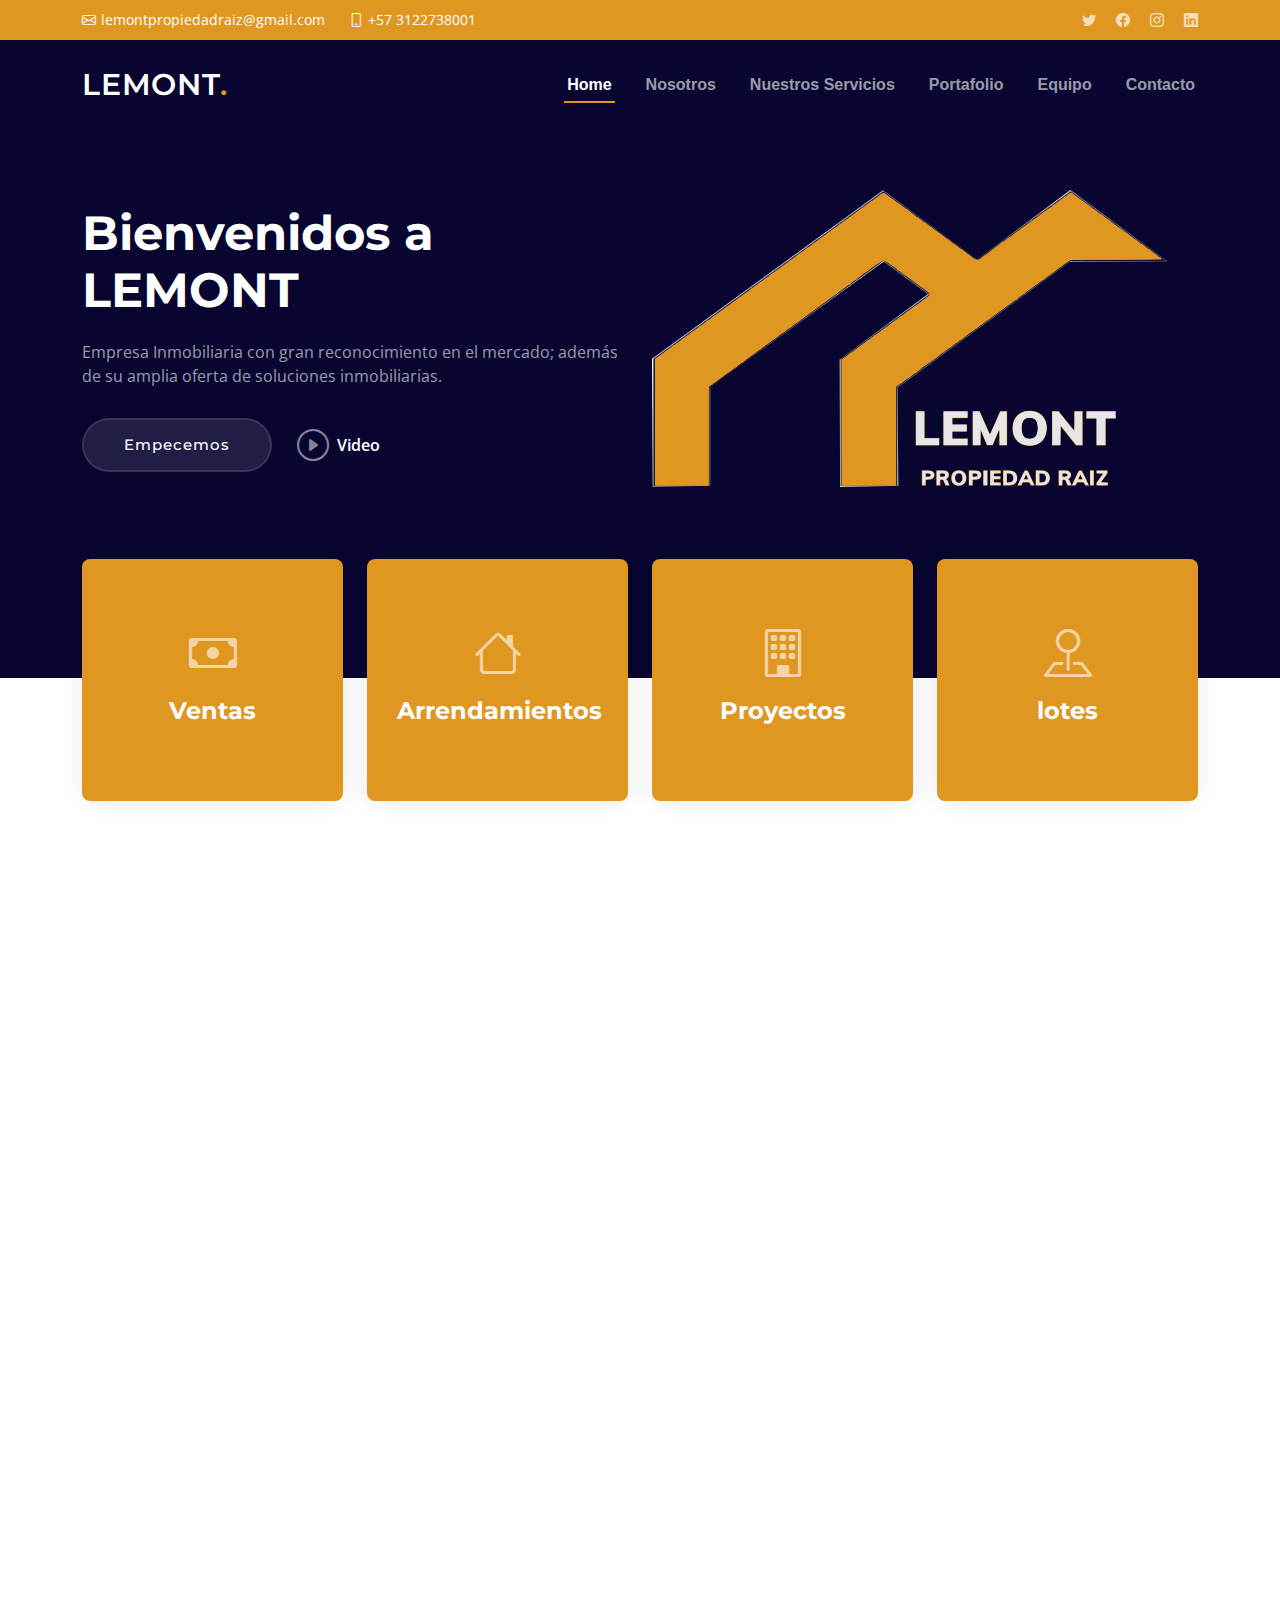
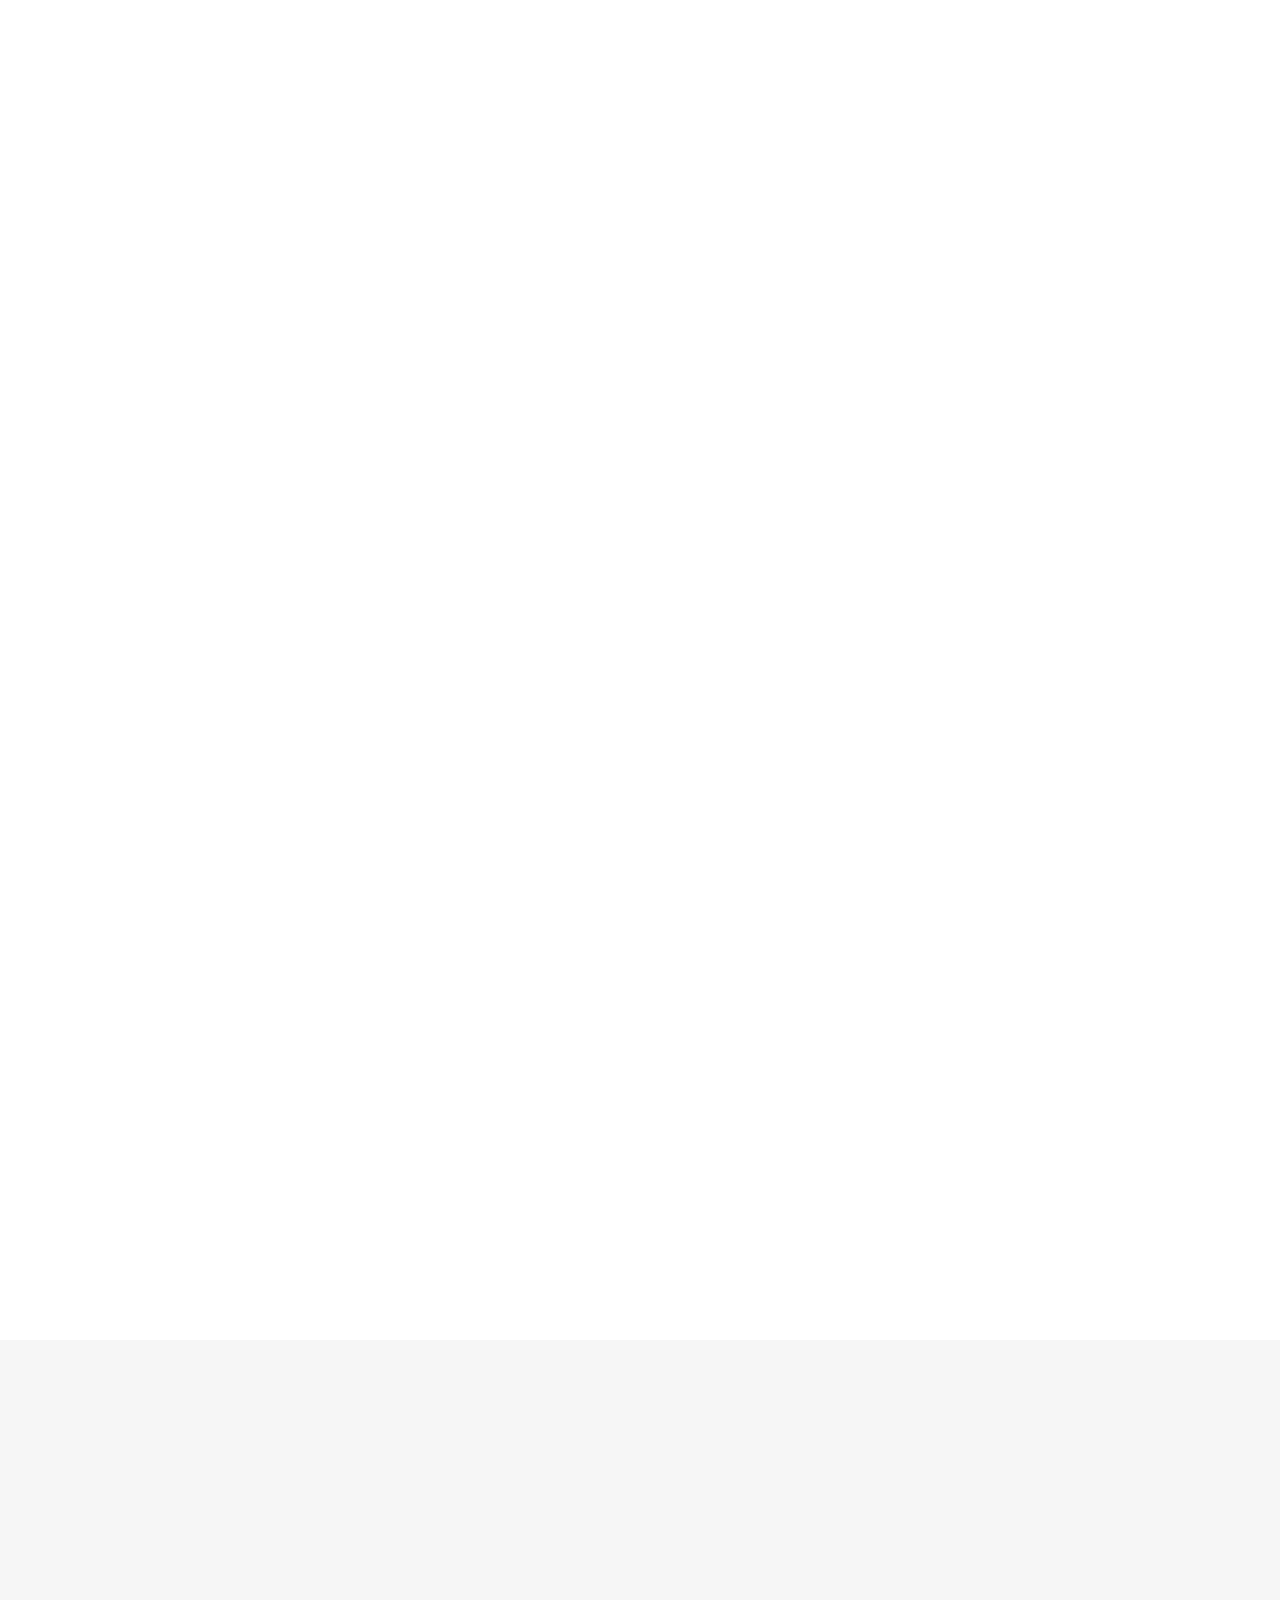
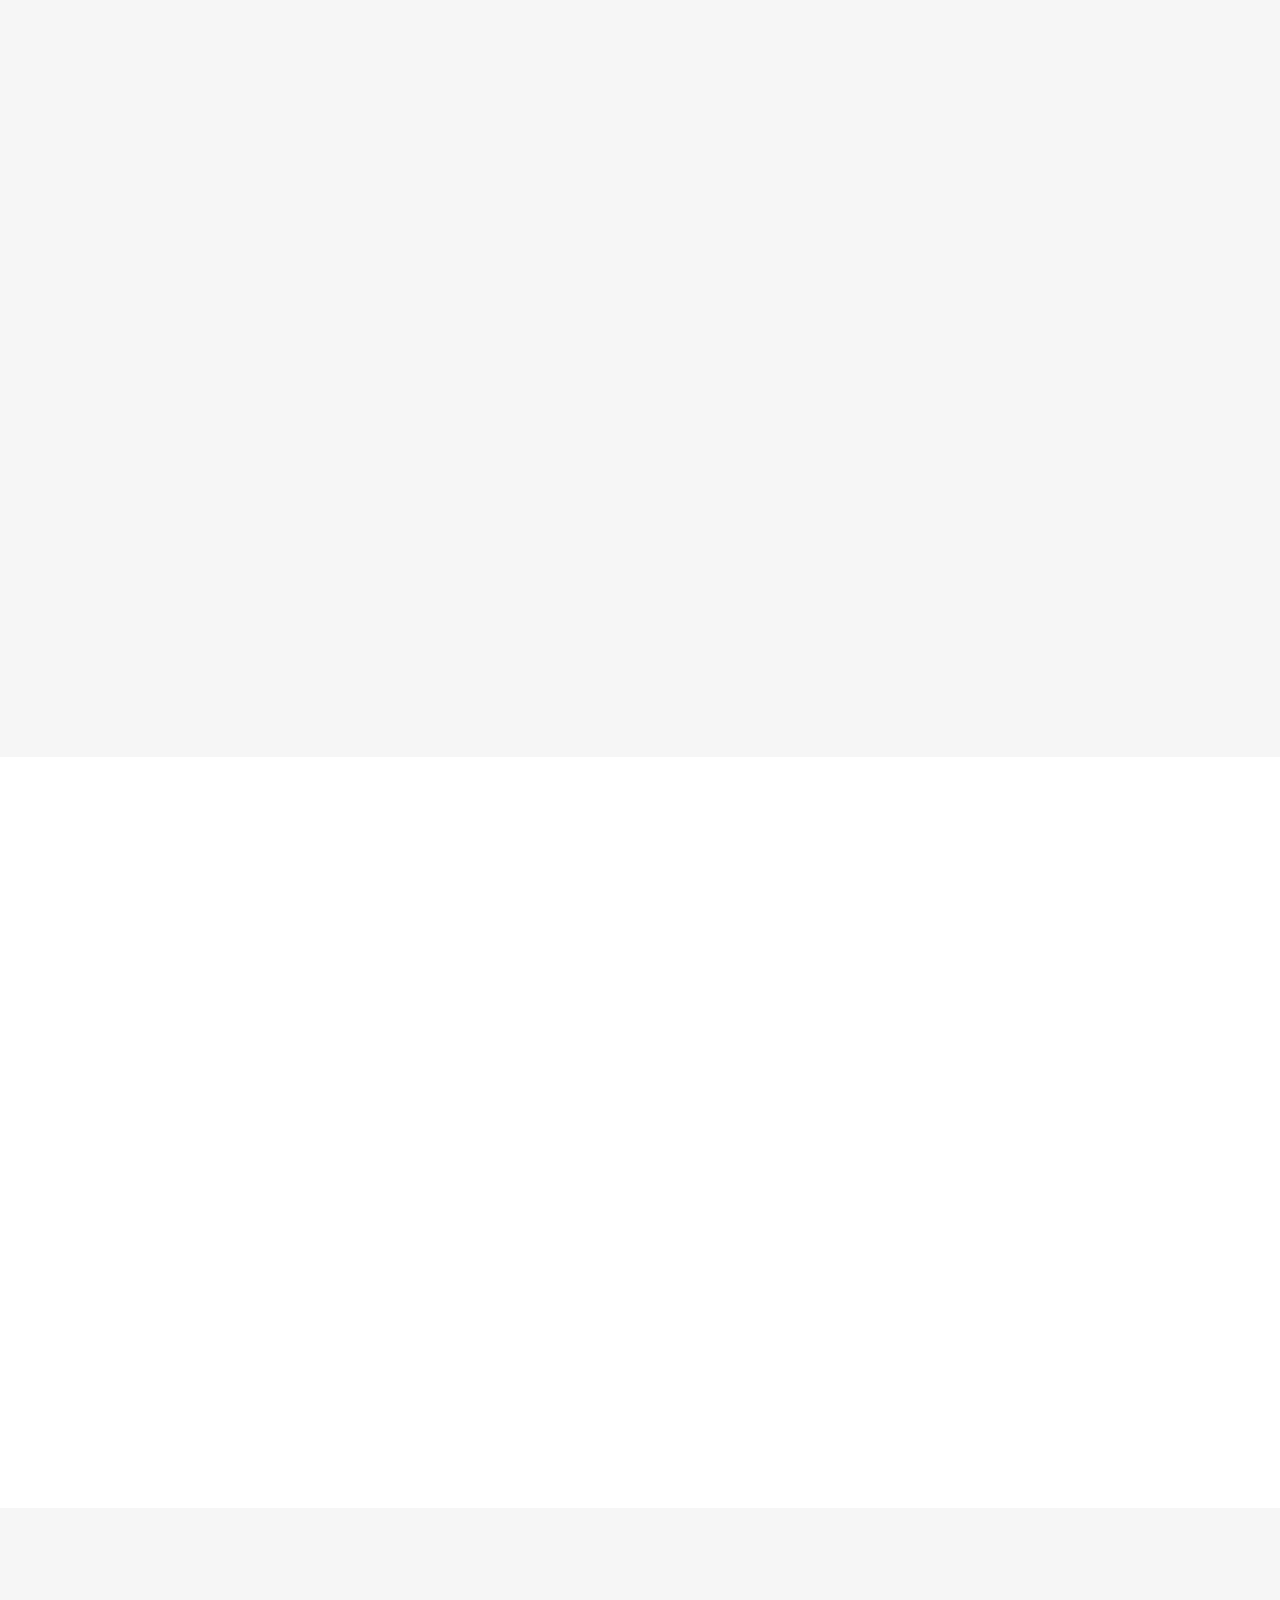
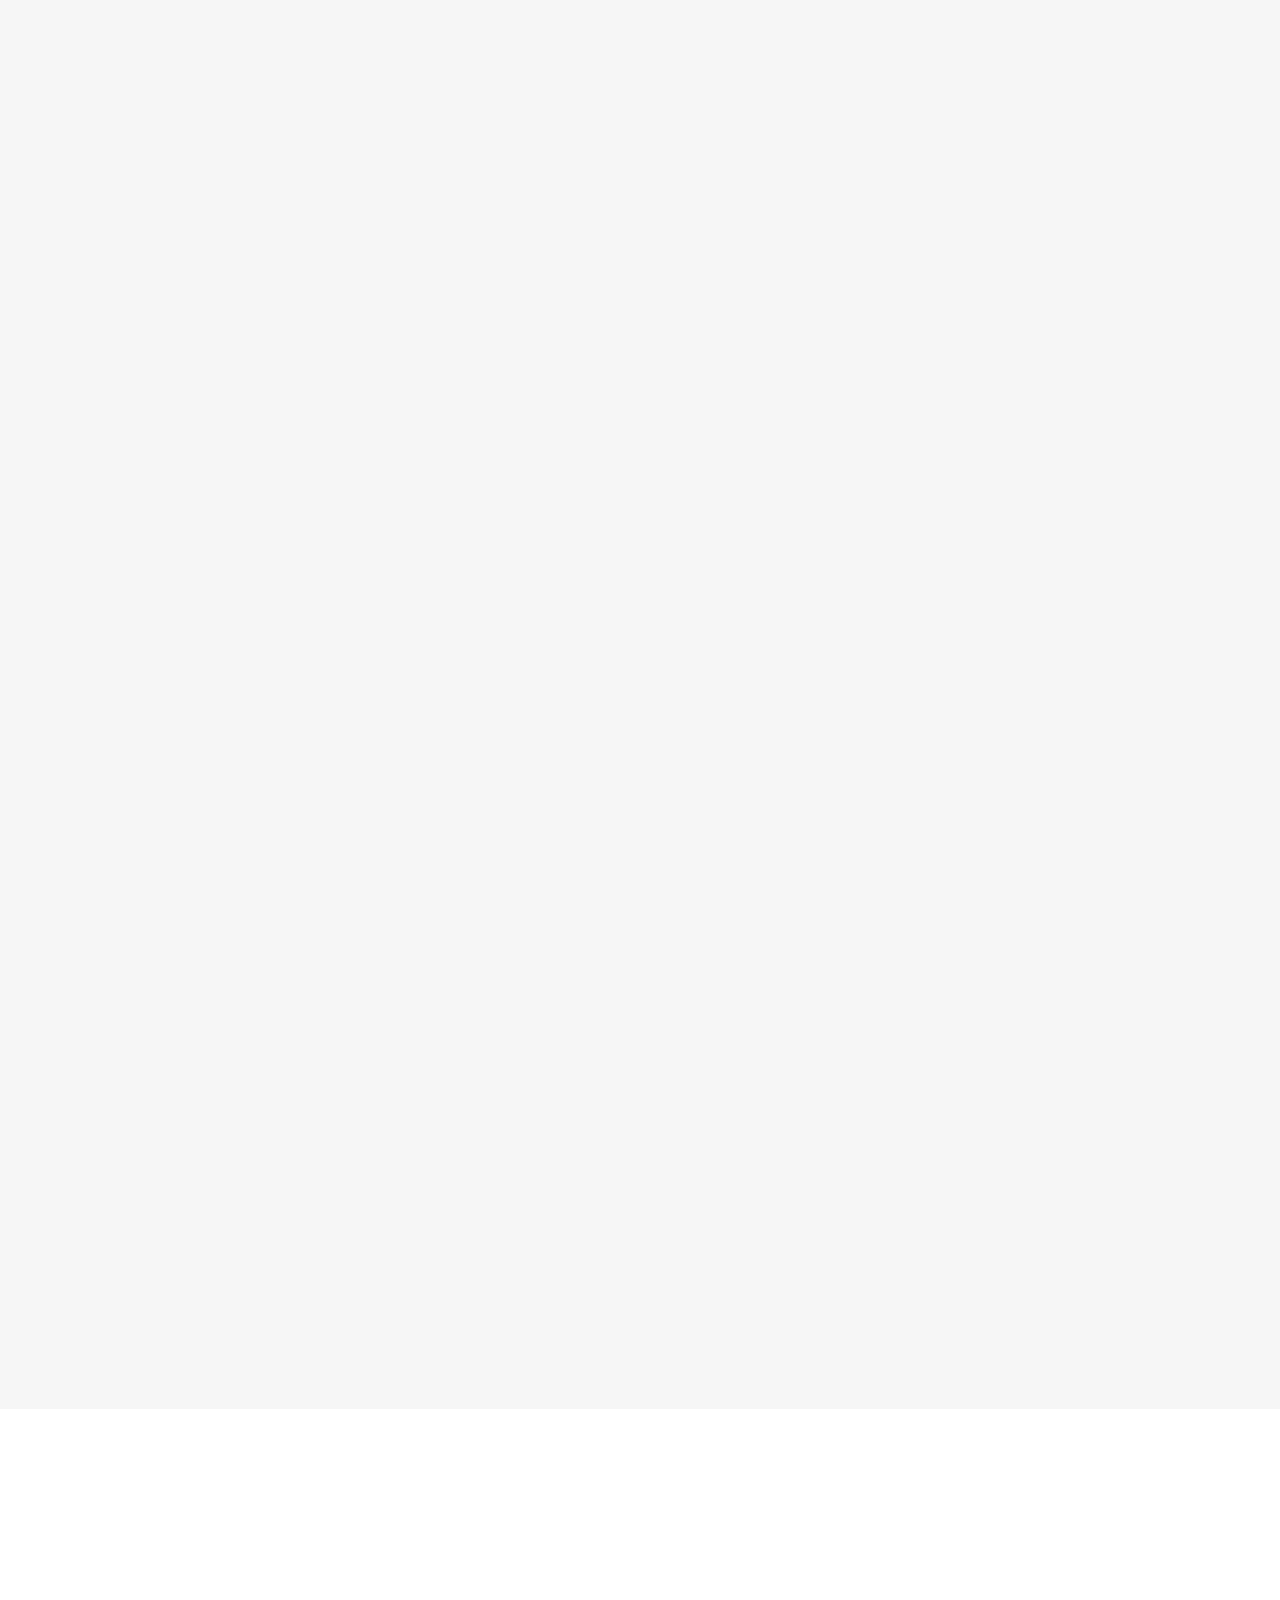
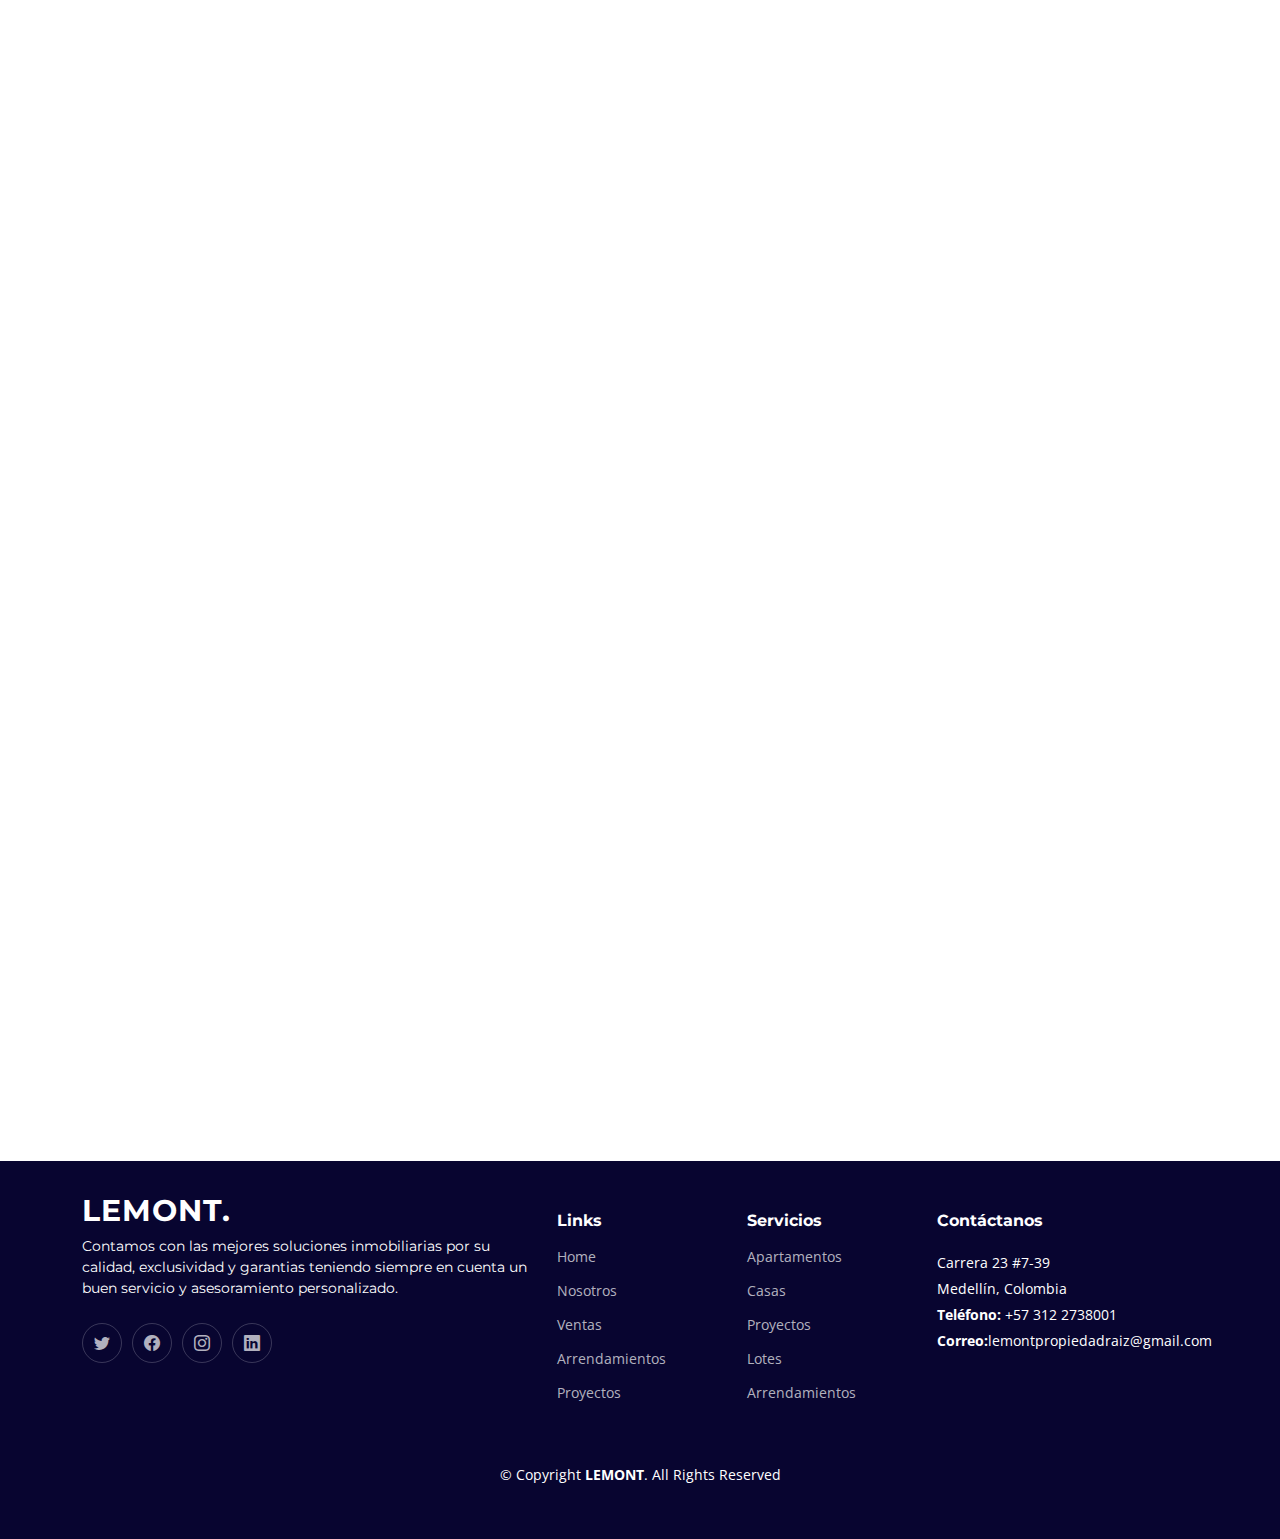
==== commit 401cc1b7: "101023" ====
--- a/index.html
+++ b/index.html
@@ -685,8 +685,7 @@
                 <a href=""><i class="bi bi-linkedin"></i></a>
               </div>
             </div>
-          </div>-- End Team Member --> -->
-    --> 
+          </div>-- End Team Member -->
 
         </div>
 
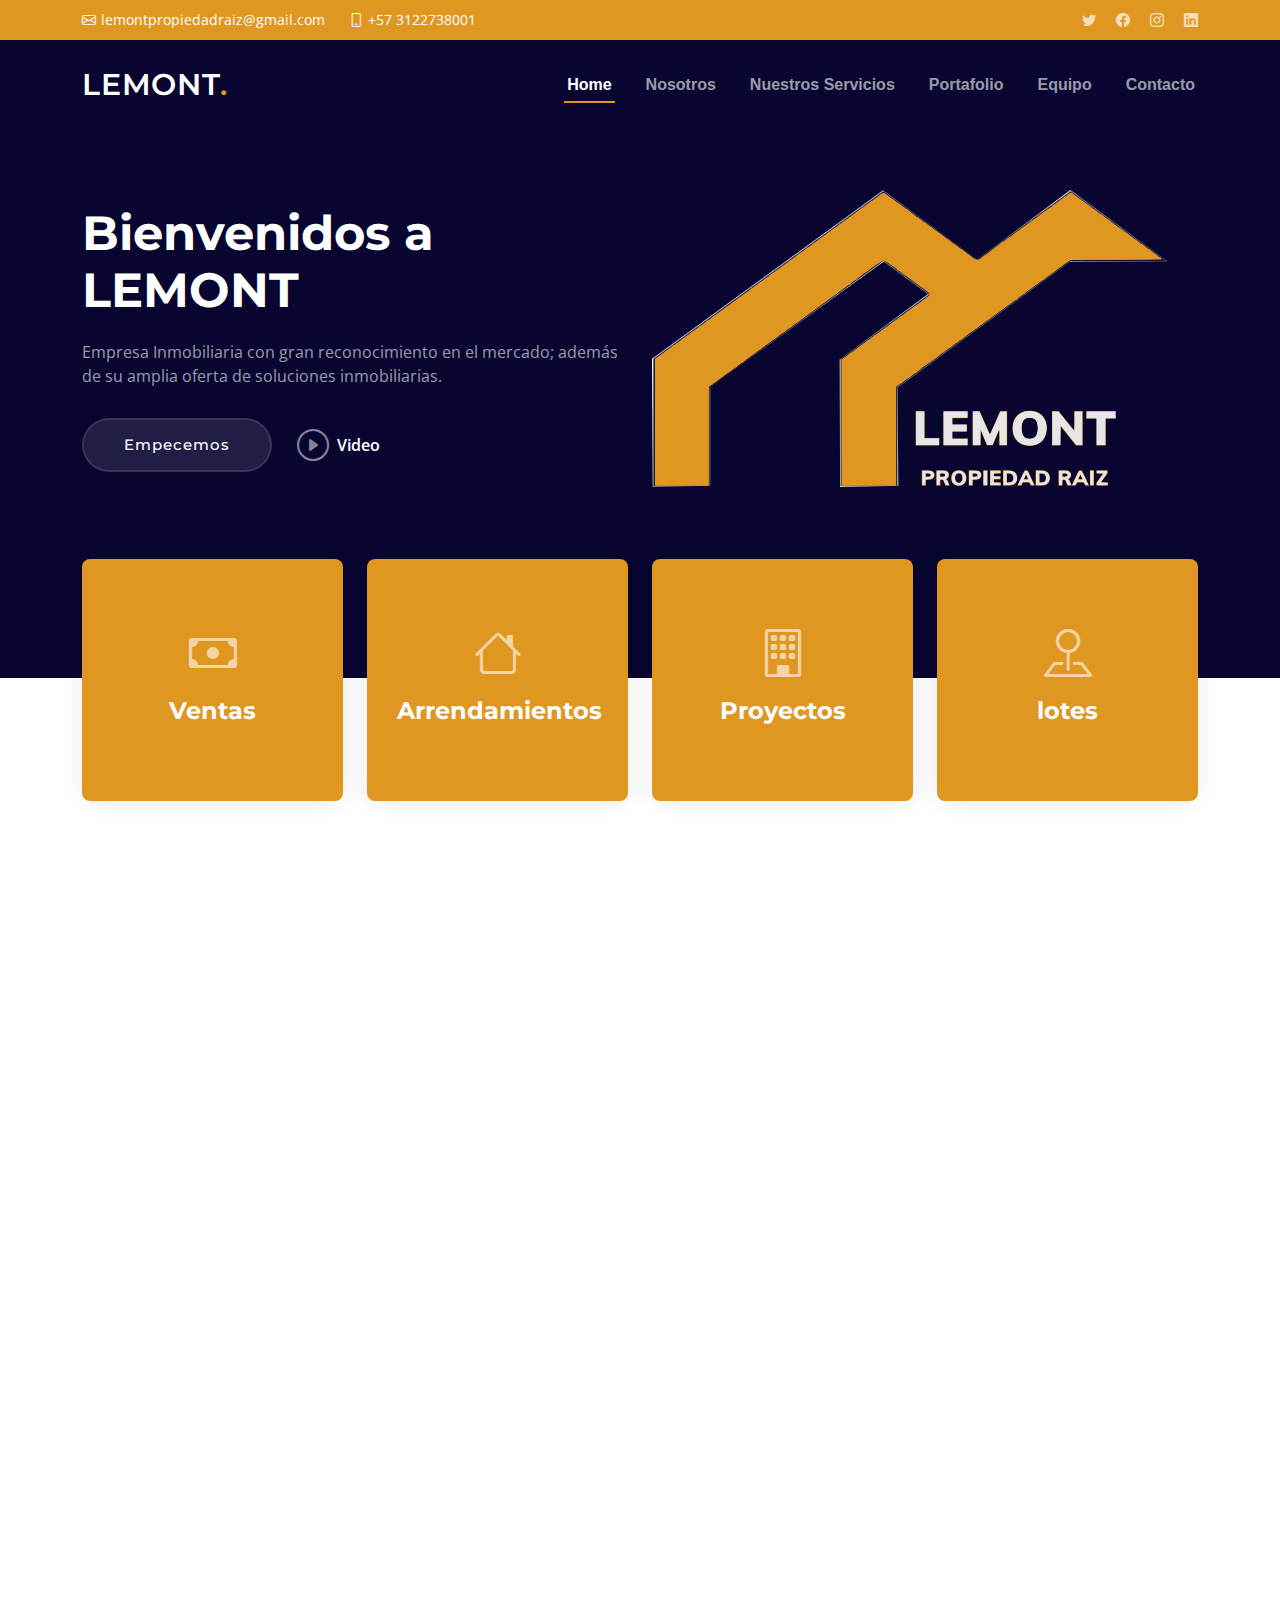
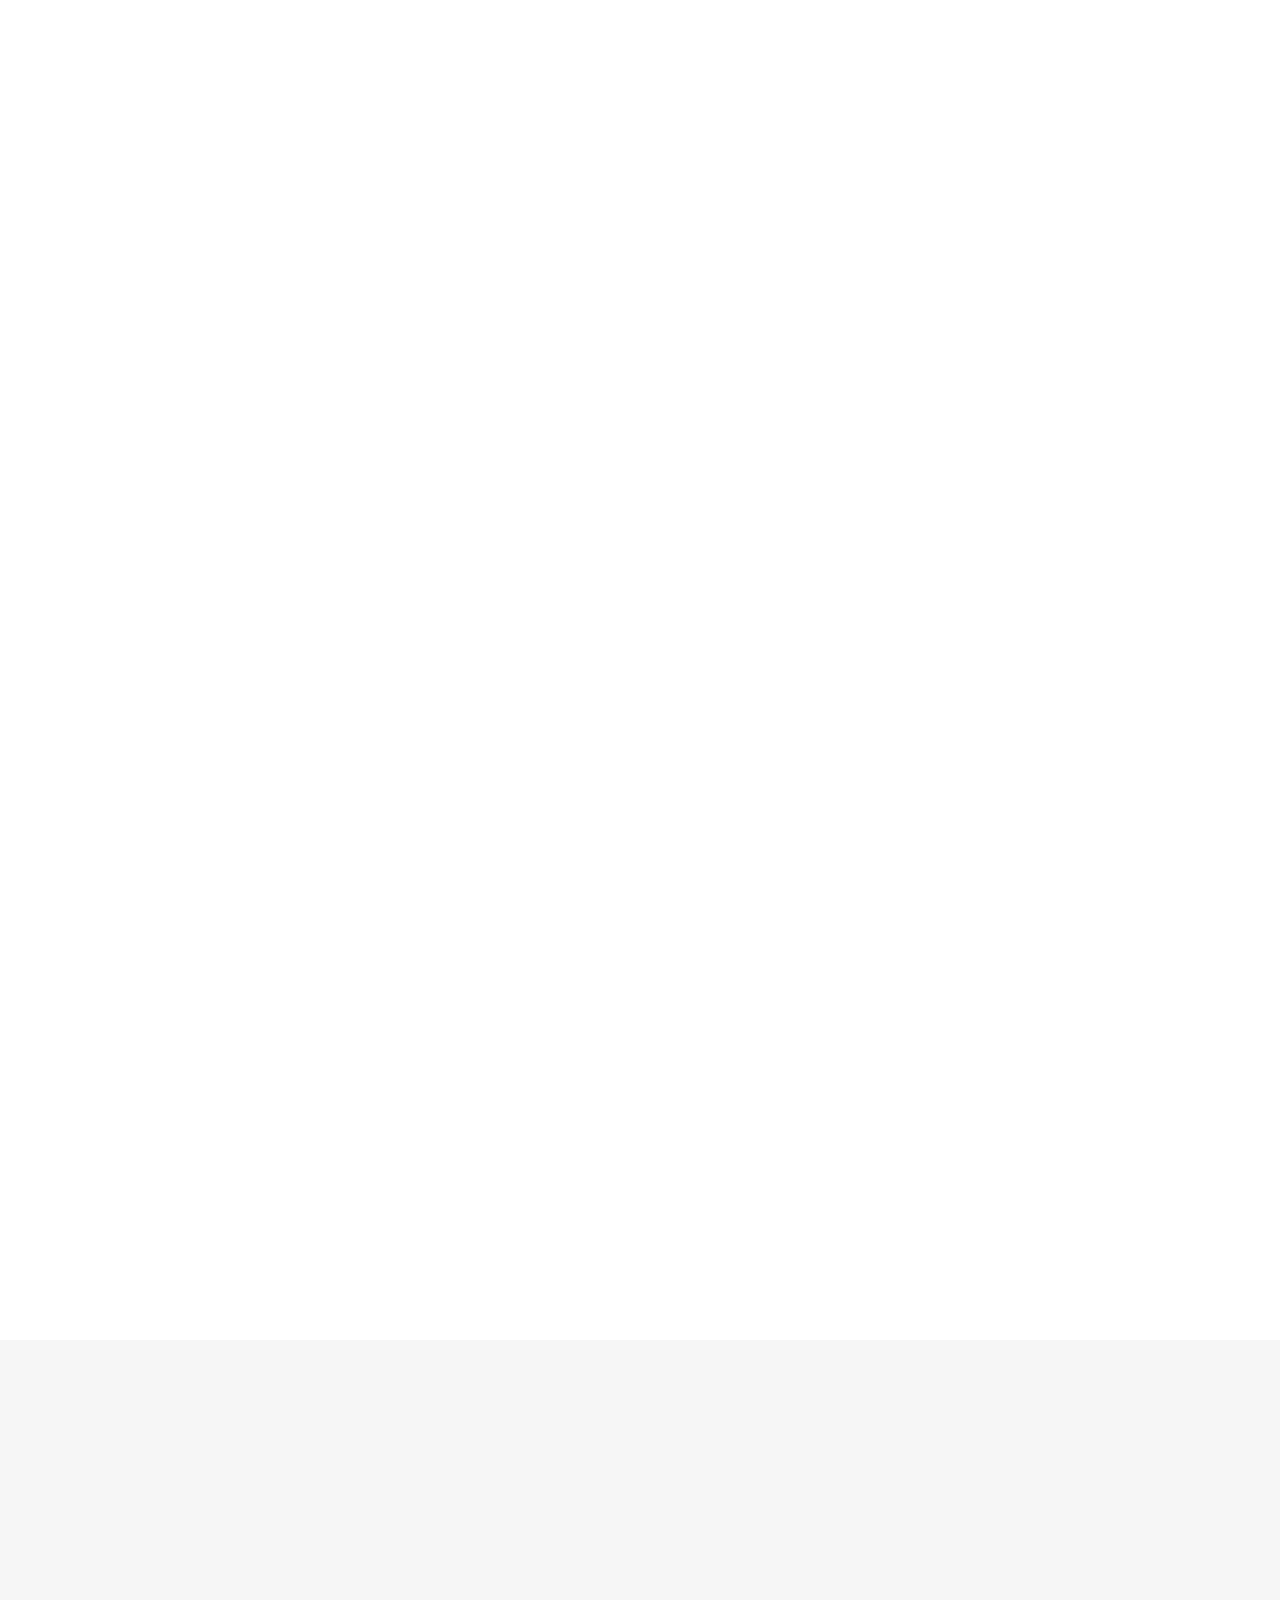
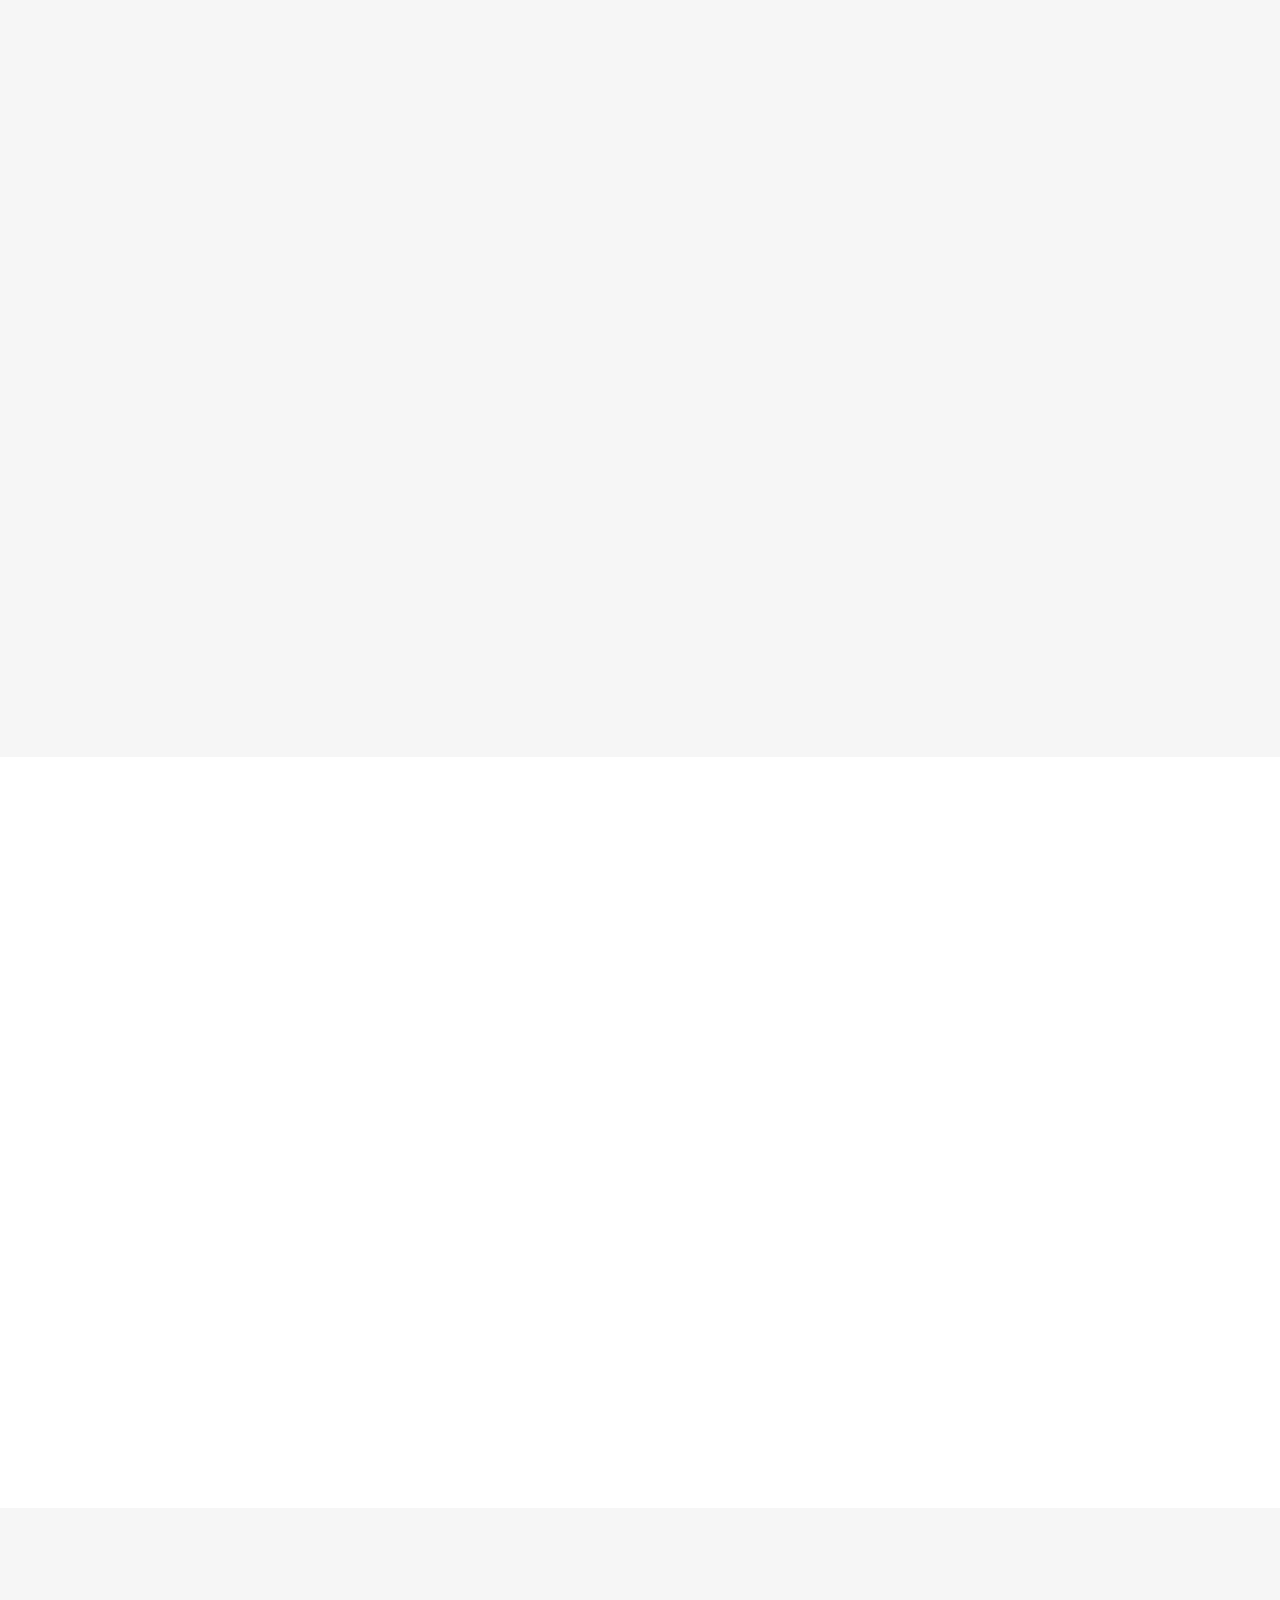
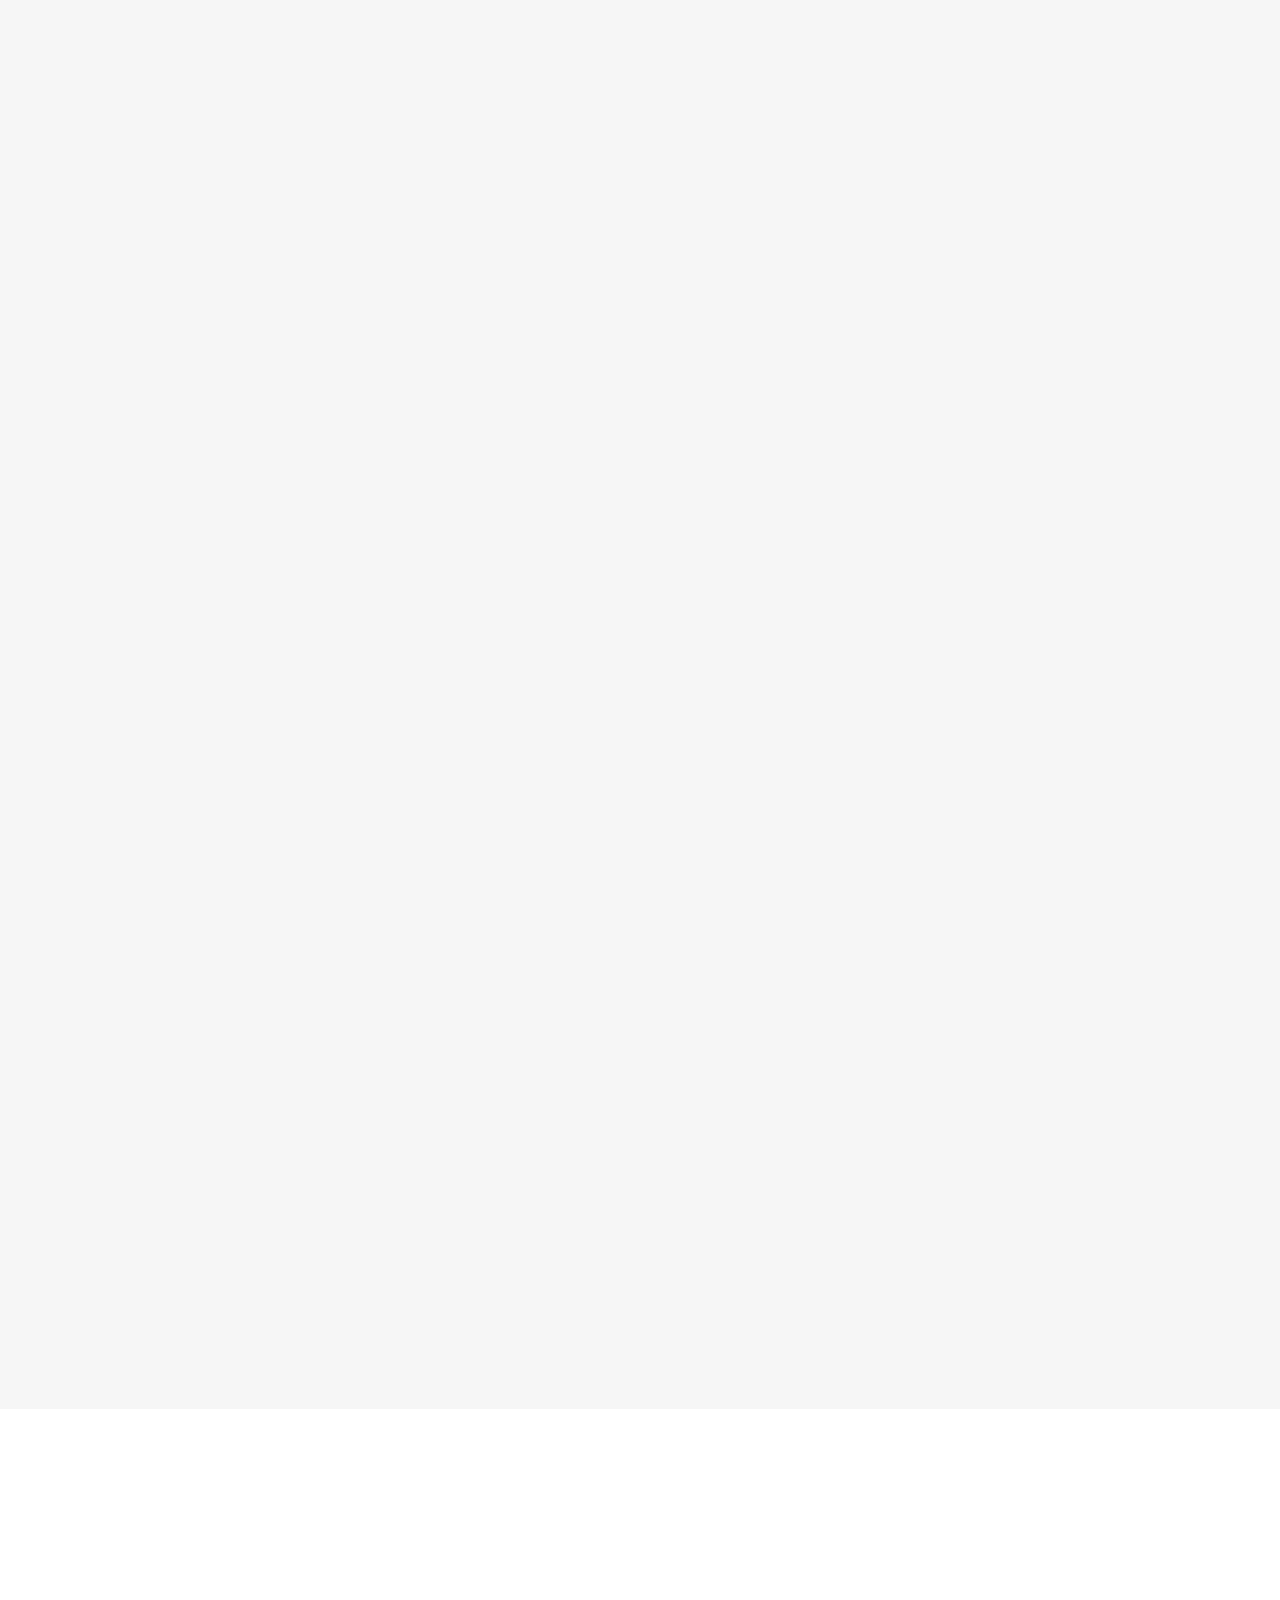
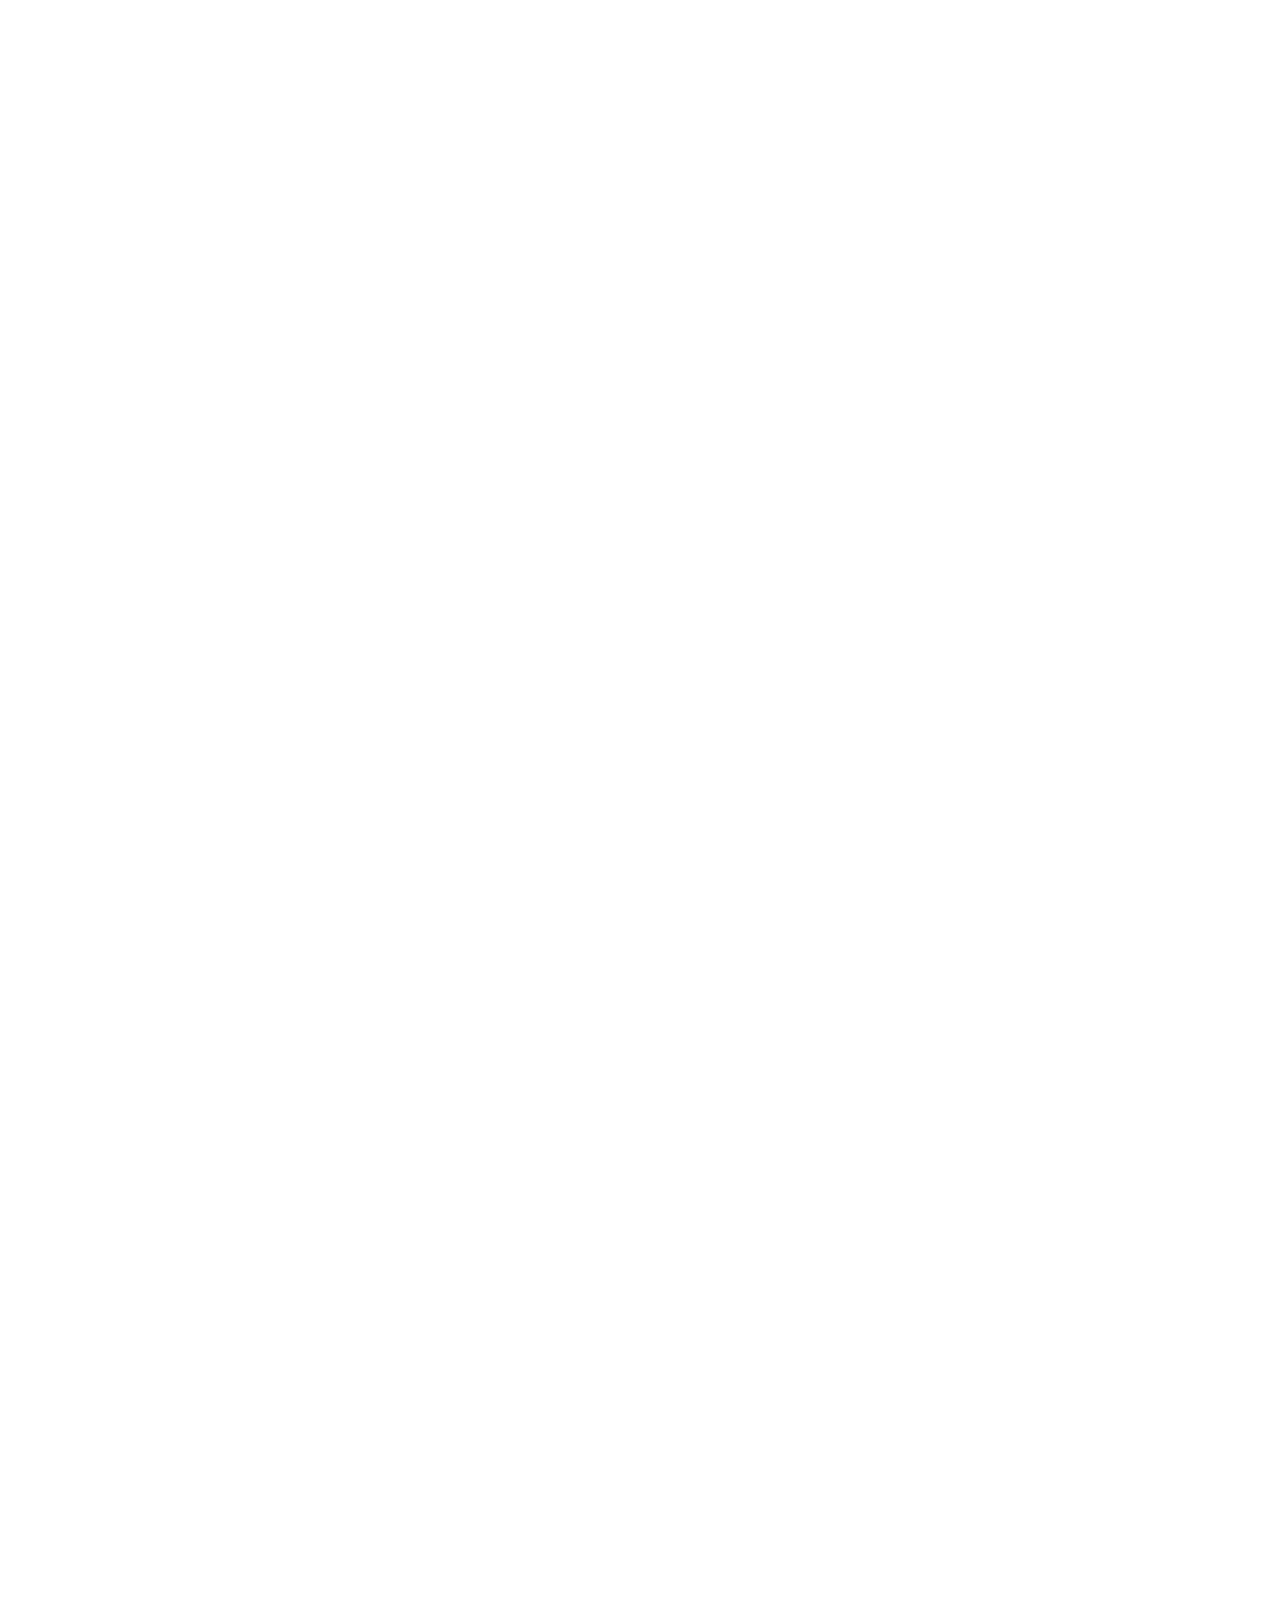
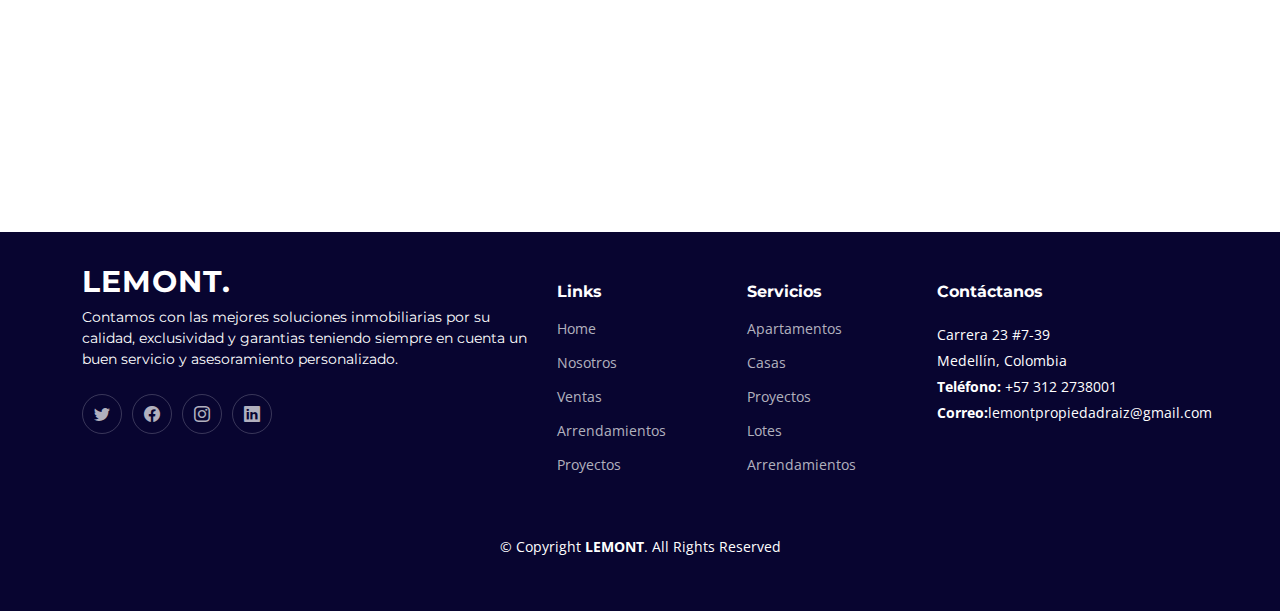
==== commit 8f6ff317: "101023" ====
--- a/index.html
+++ b/index.html
@@ -617,7 +617,7 @@
     </section>
     <!-- ======= Final de Seccion de Portafolio ======= -->
 
-    <!-- ======= Our Team Section ======= 
+    <!--======= Our Team Section ======= -->
     <section id="team" class="team">
       <div class="container" data-aos="fade-up">
 
@@ -642,9 +642,6 @@
             </div>
           </div><!-- End Team Member -->
 
-      <!--
-    *  bgjfgjfg
-    *
           <div class="col-xl-3 col-md-6 d-flex" data-aos="fade-up" data-aos-delay="200">
             <div class="member">
               <img src="assets/img/team/team-2.jpg" class="img-fluid" alt="">
@@ -657,8 +654,8 @@
                 <a href=""><i class="bi bi-linkedin"></i></a>
               </div>
             </div>
-          </div><!-- End Team Member -->
-<!--
+          </div> <!--End Team Member -->
+
           <div class="col-xl-3 col-md-6 d-flex" data-aos="fade-up" data-aos-delay="300">
             <div class="member">
               <img src="assets/img/team/team-3.jpg" class="img-fluid" alt="">
@@ -672,7 +669,7 @@
               </div>
             </div>
           </div><!-- End Team Member -->
-<!--
+
           <div class="col-xl-3 col-md-6 d-flex" data-aos="fade-up" data-aos-delay="400">
             <div class="member">
               <img src="assets/img/team/team-4.jpg" class="img-fluid" alt="">
@@ -685,7 +682,7 @@
                 <a href=""><i class="bi bi-linkedin"></i></a>
               </div>
             </div>
-          </div>-- End Team Member -->
+          </div><!-- End Team Member -->
 
         </div>
 
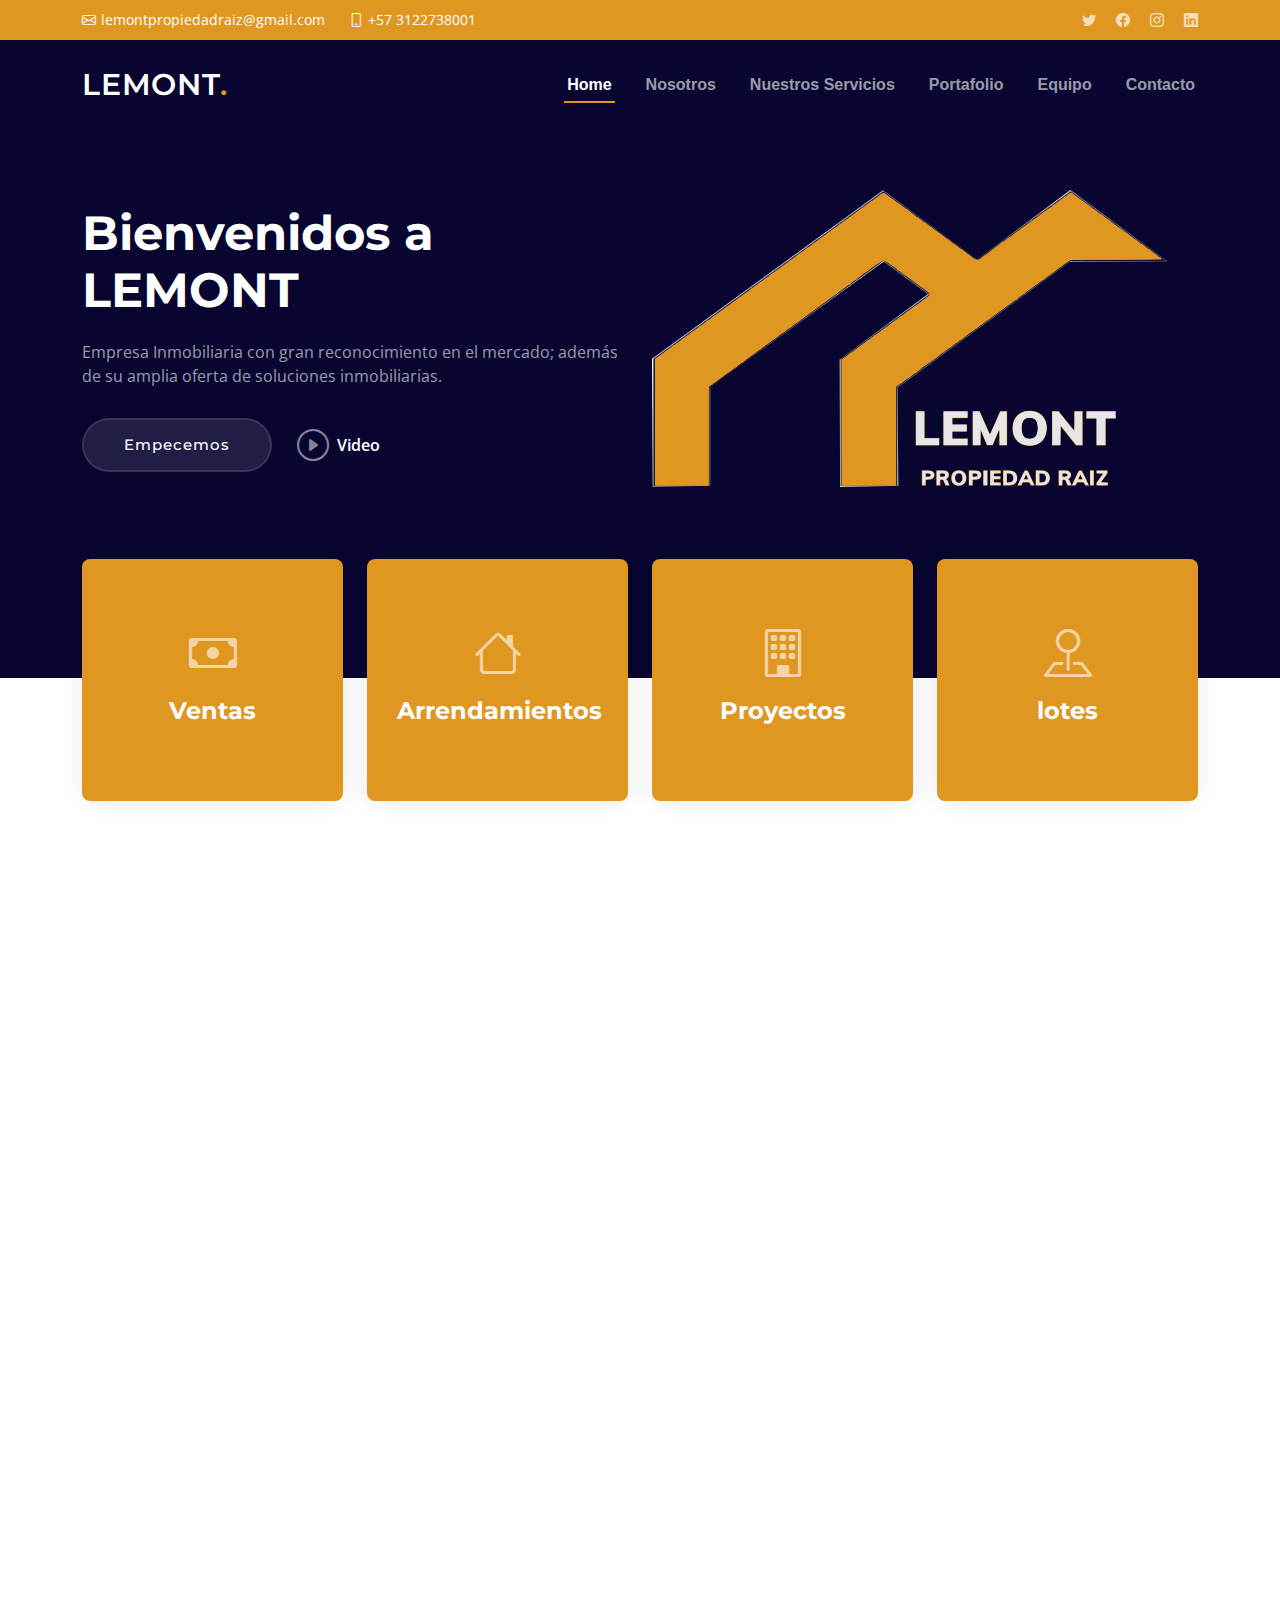
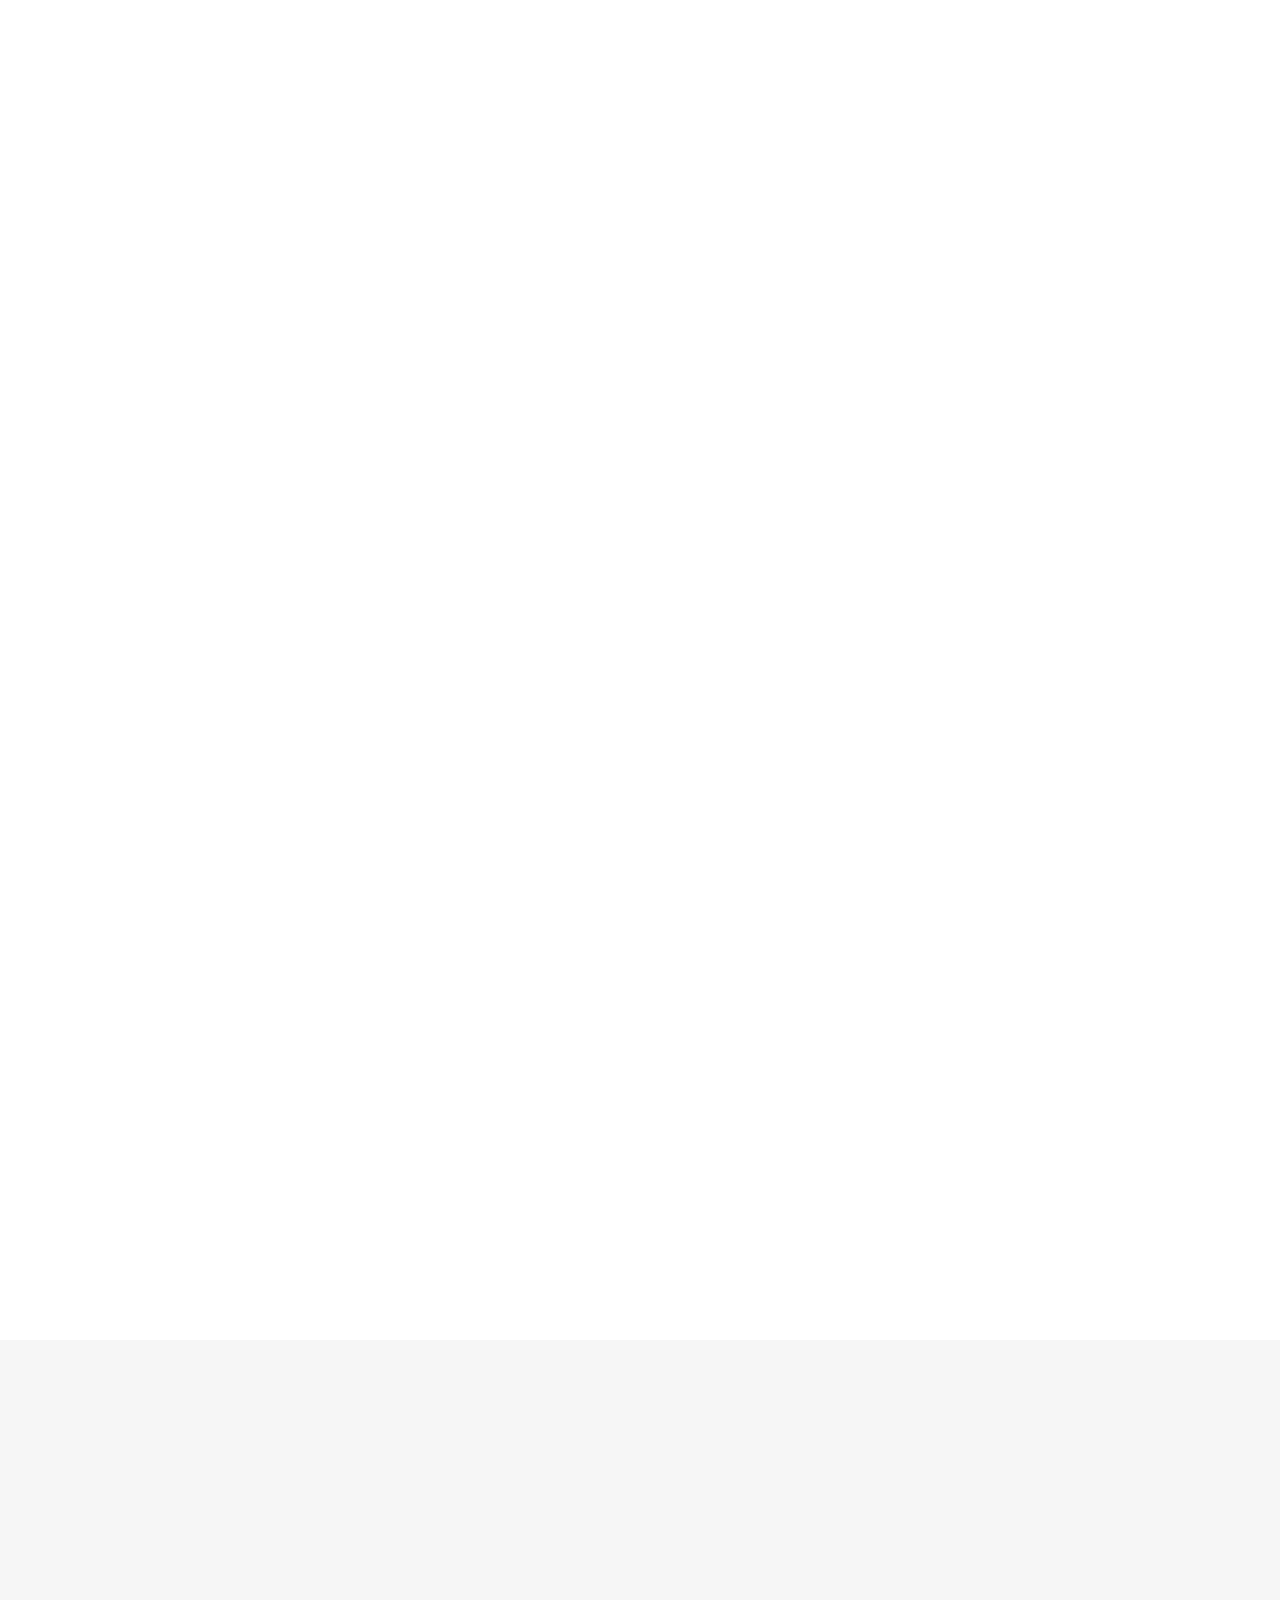
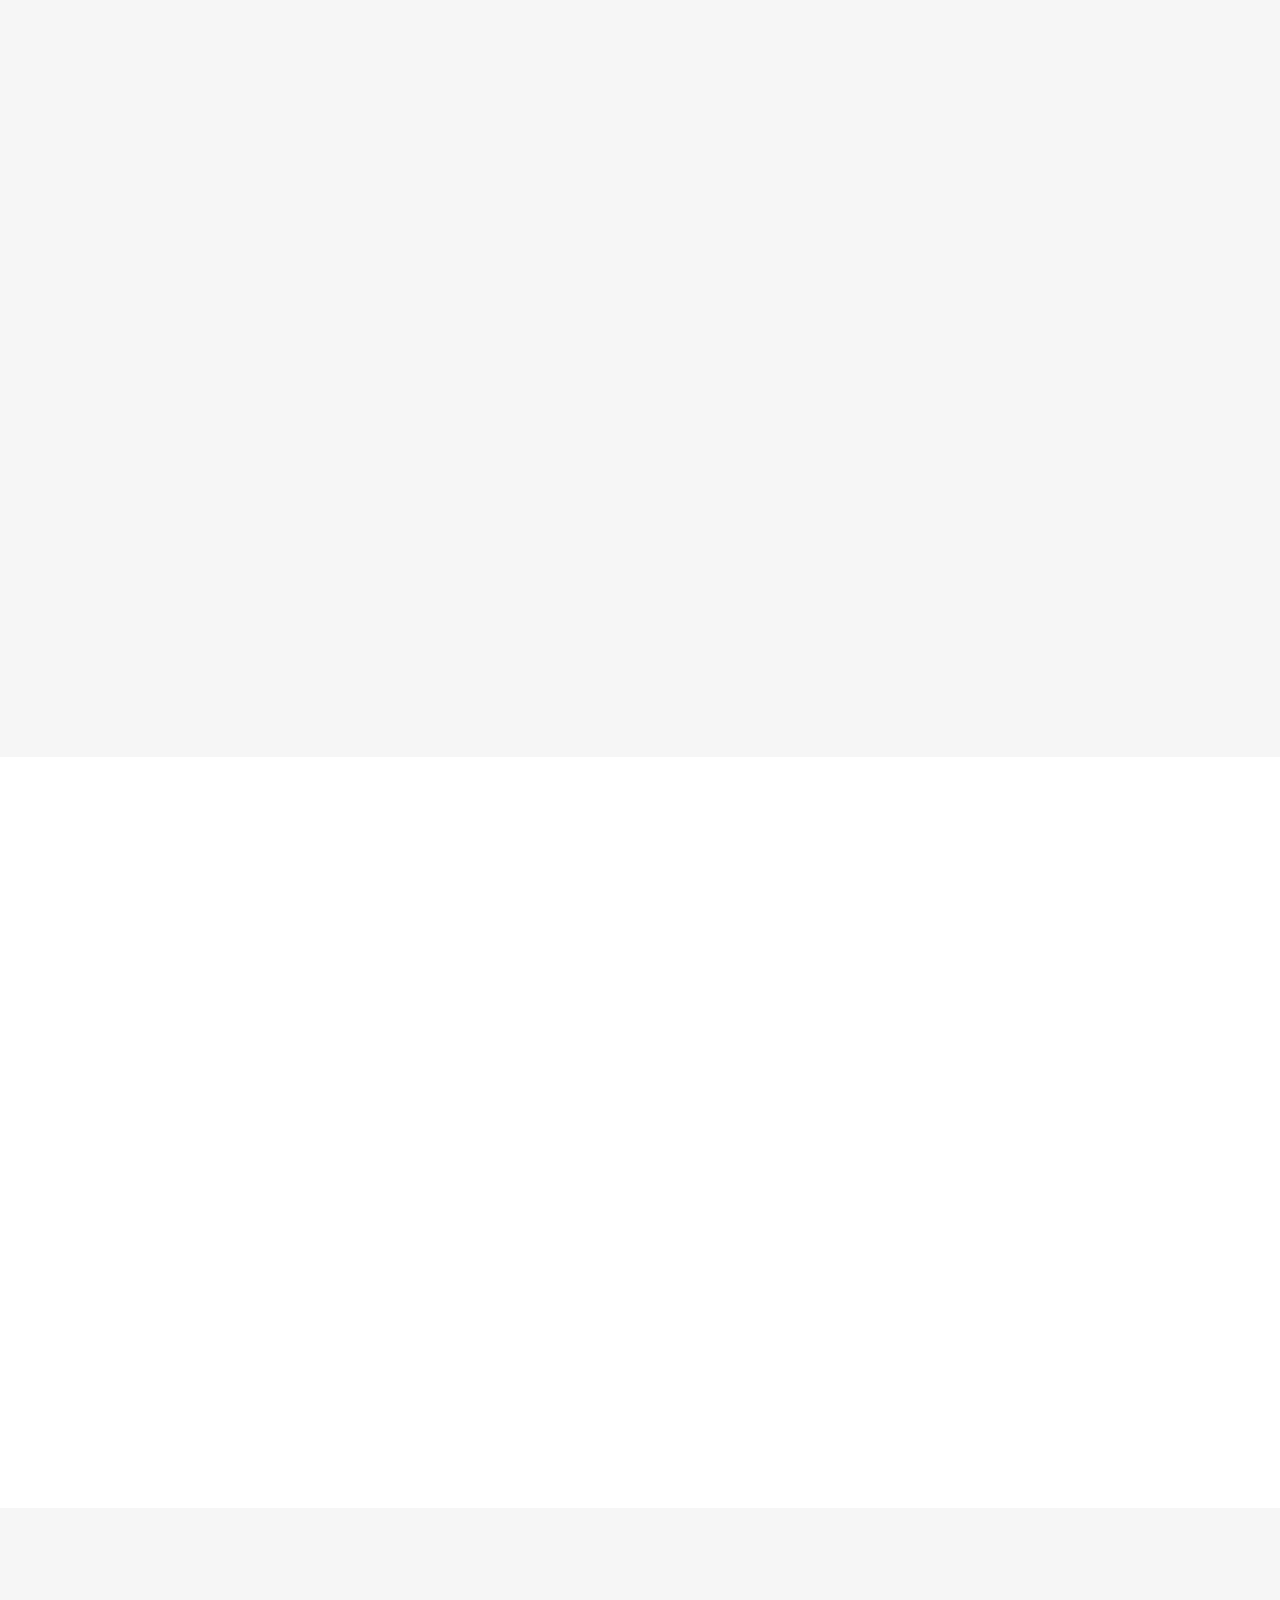
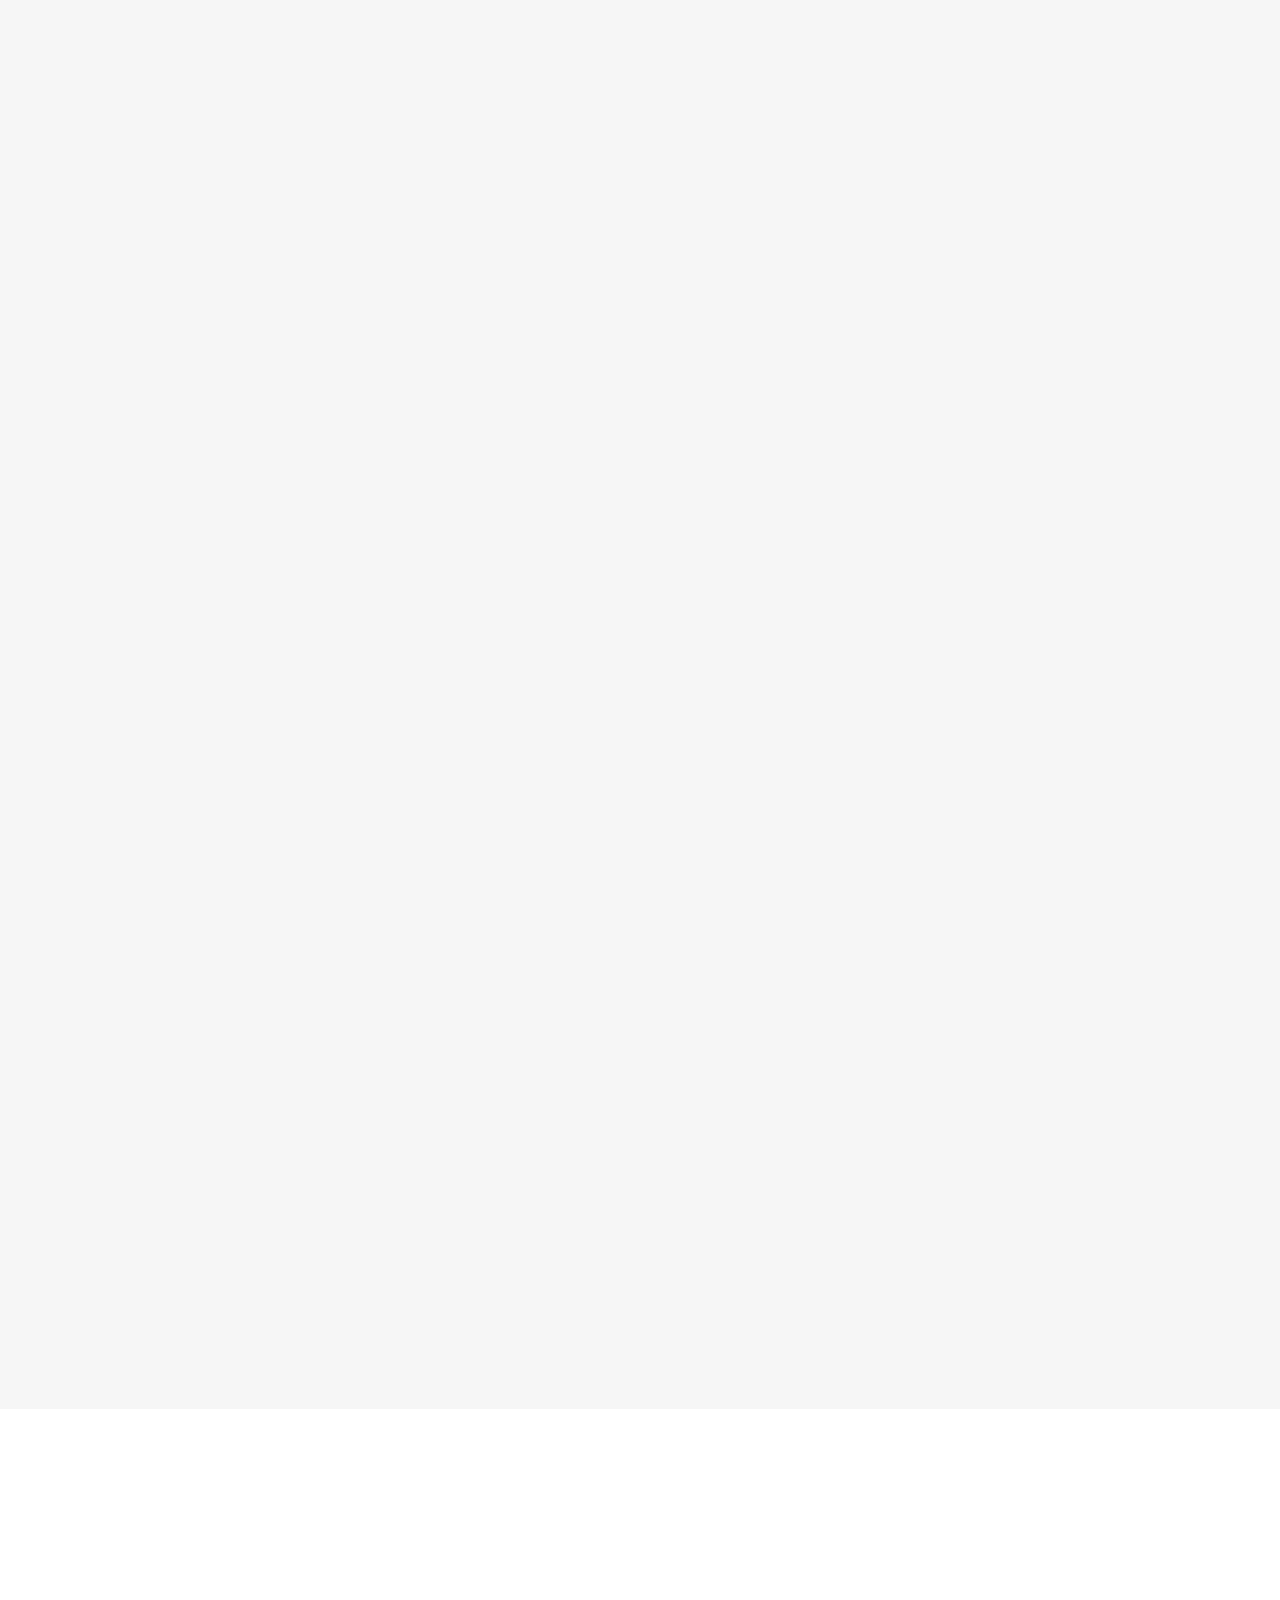
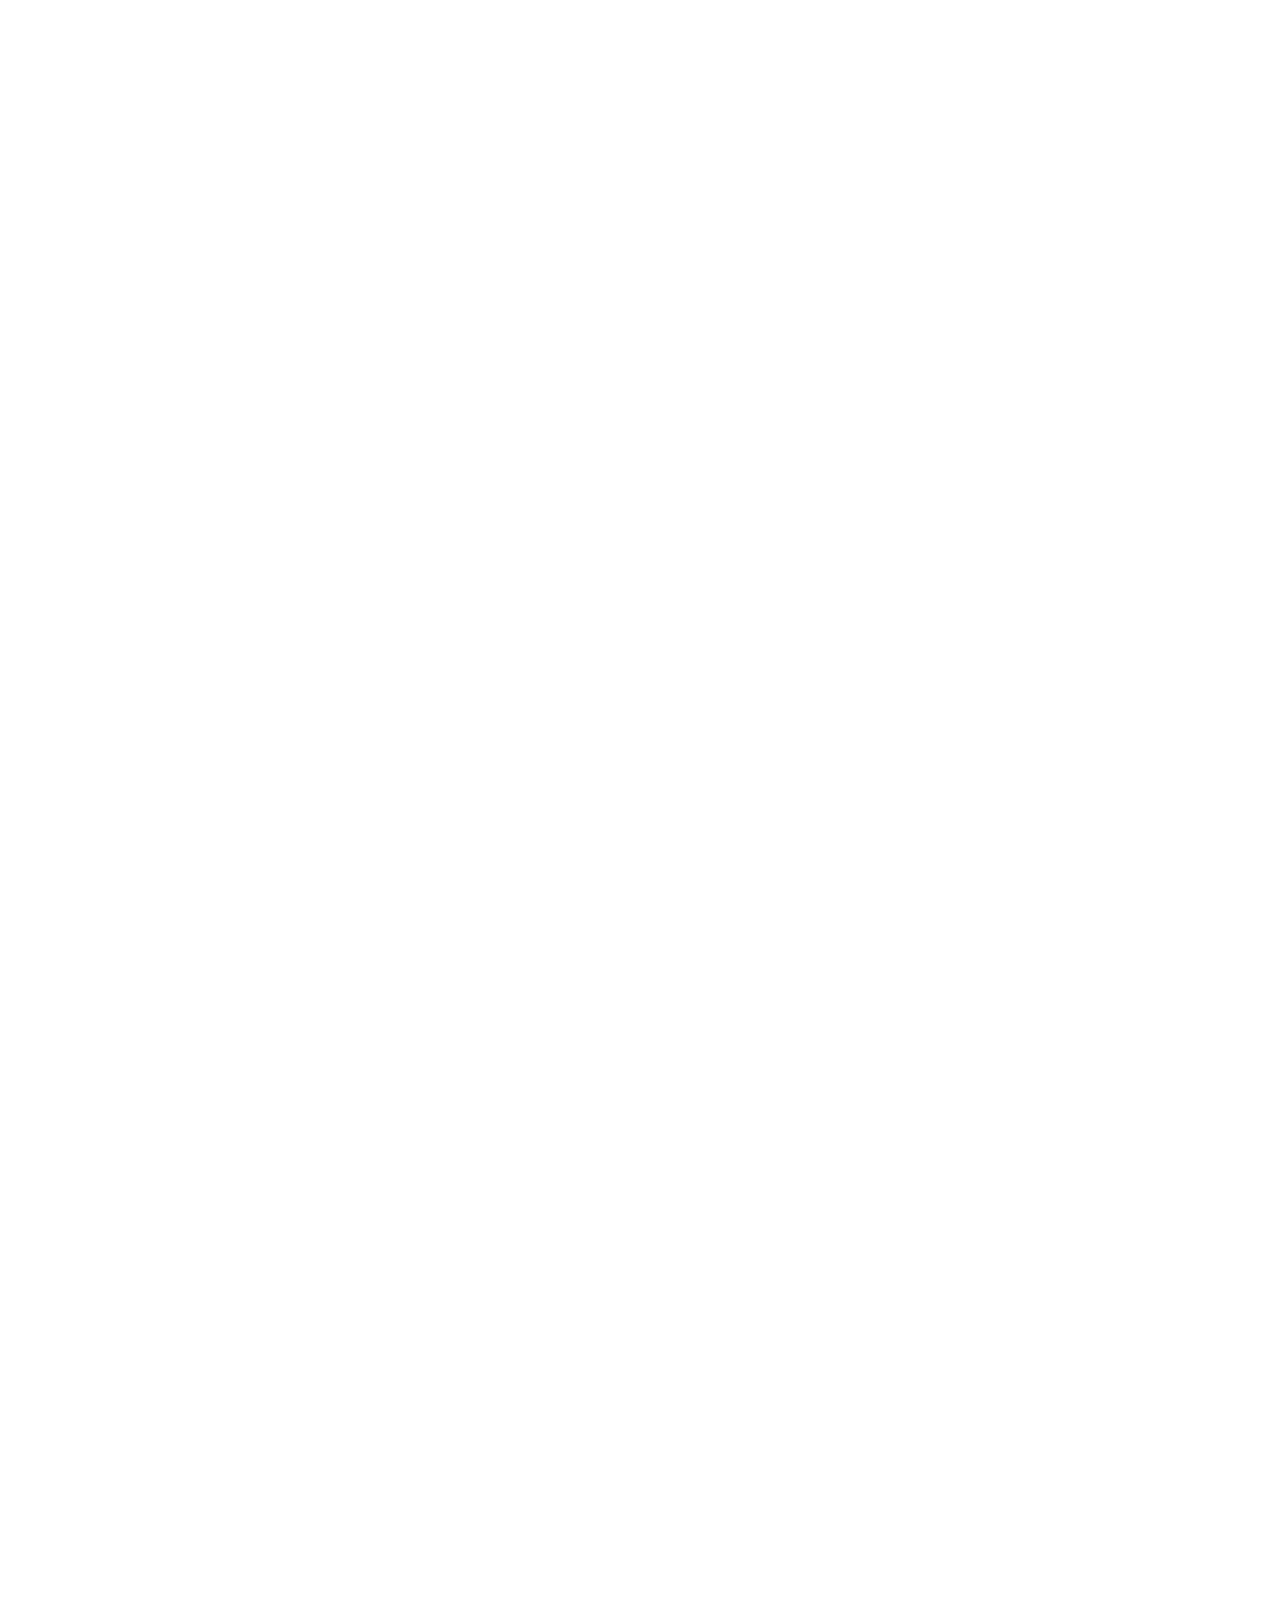
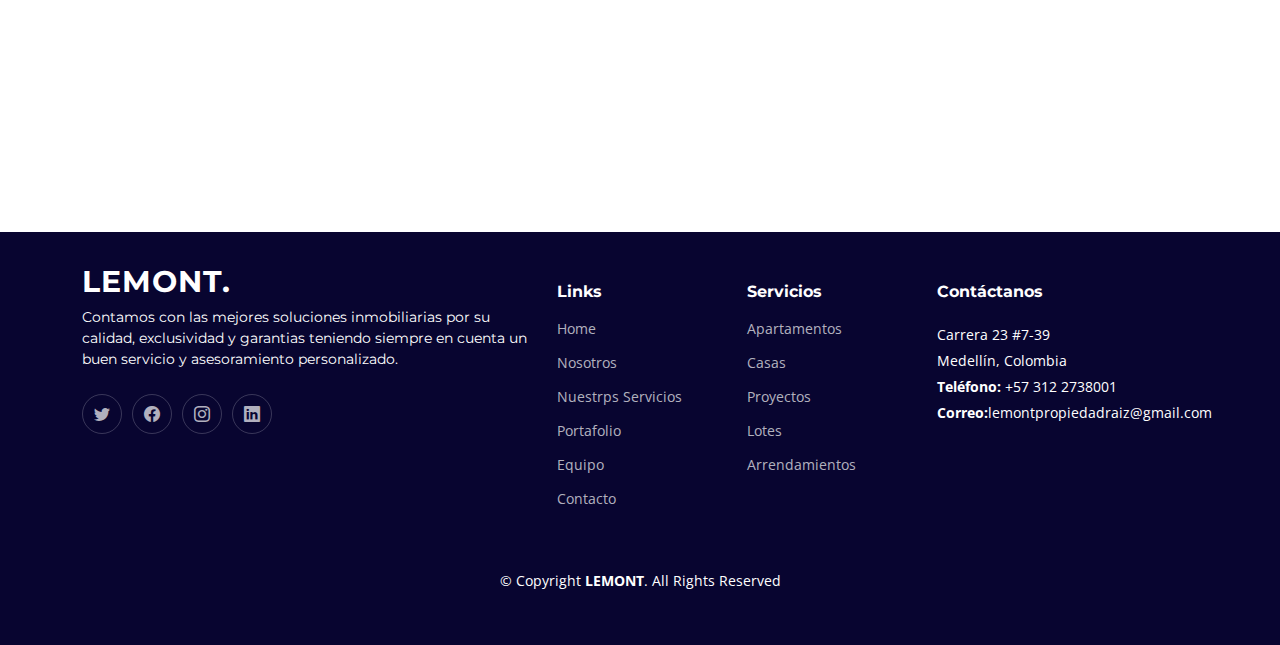
==== commit f997cc41: "101023" ====
--- a/index.html
+++ b/index.html
@@ -623,7 +623,7 @@
 
         <div class="section-header">
           <h2>Nuestro Equipo</h2>
-          <p>Contamos con un amplio personal con la mejor calidad humana y capacitacion del sector inmobiliario.</p>
+          <p>Contamos con un personal con la mejor calidad humana y capacitacion del sector inmobiliario.</p>
         </div>
 
         <div class="row gy-4">
@@ -966,9 +966,10 @@
           <ul>
             <li><a href="#">Home</a></li>
             <li><a href="#">Nosotros</a></li>
-            <li><a href="#">Ventas</a></li>
-            <li><a href="#">Arrendamientos</a></li>
-            <li><a href="#">Proyectos</a></li>
+            <li><a href="#">Nuestrps Servicios</a></li>
+            <li><a href="#">Portafolio</a></li>
+            <li><a href="#">Equipo</a></li>
+            <li><a href="#">Contacto</a></li>
           </ul>
         </div>
 
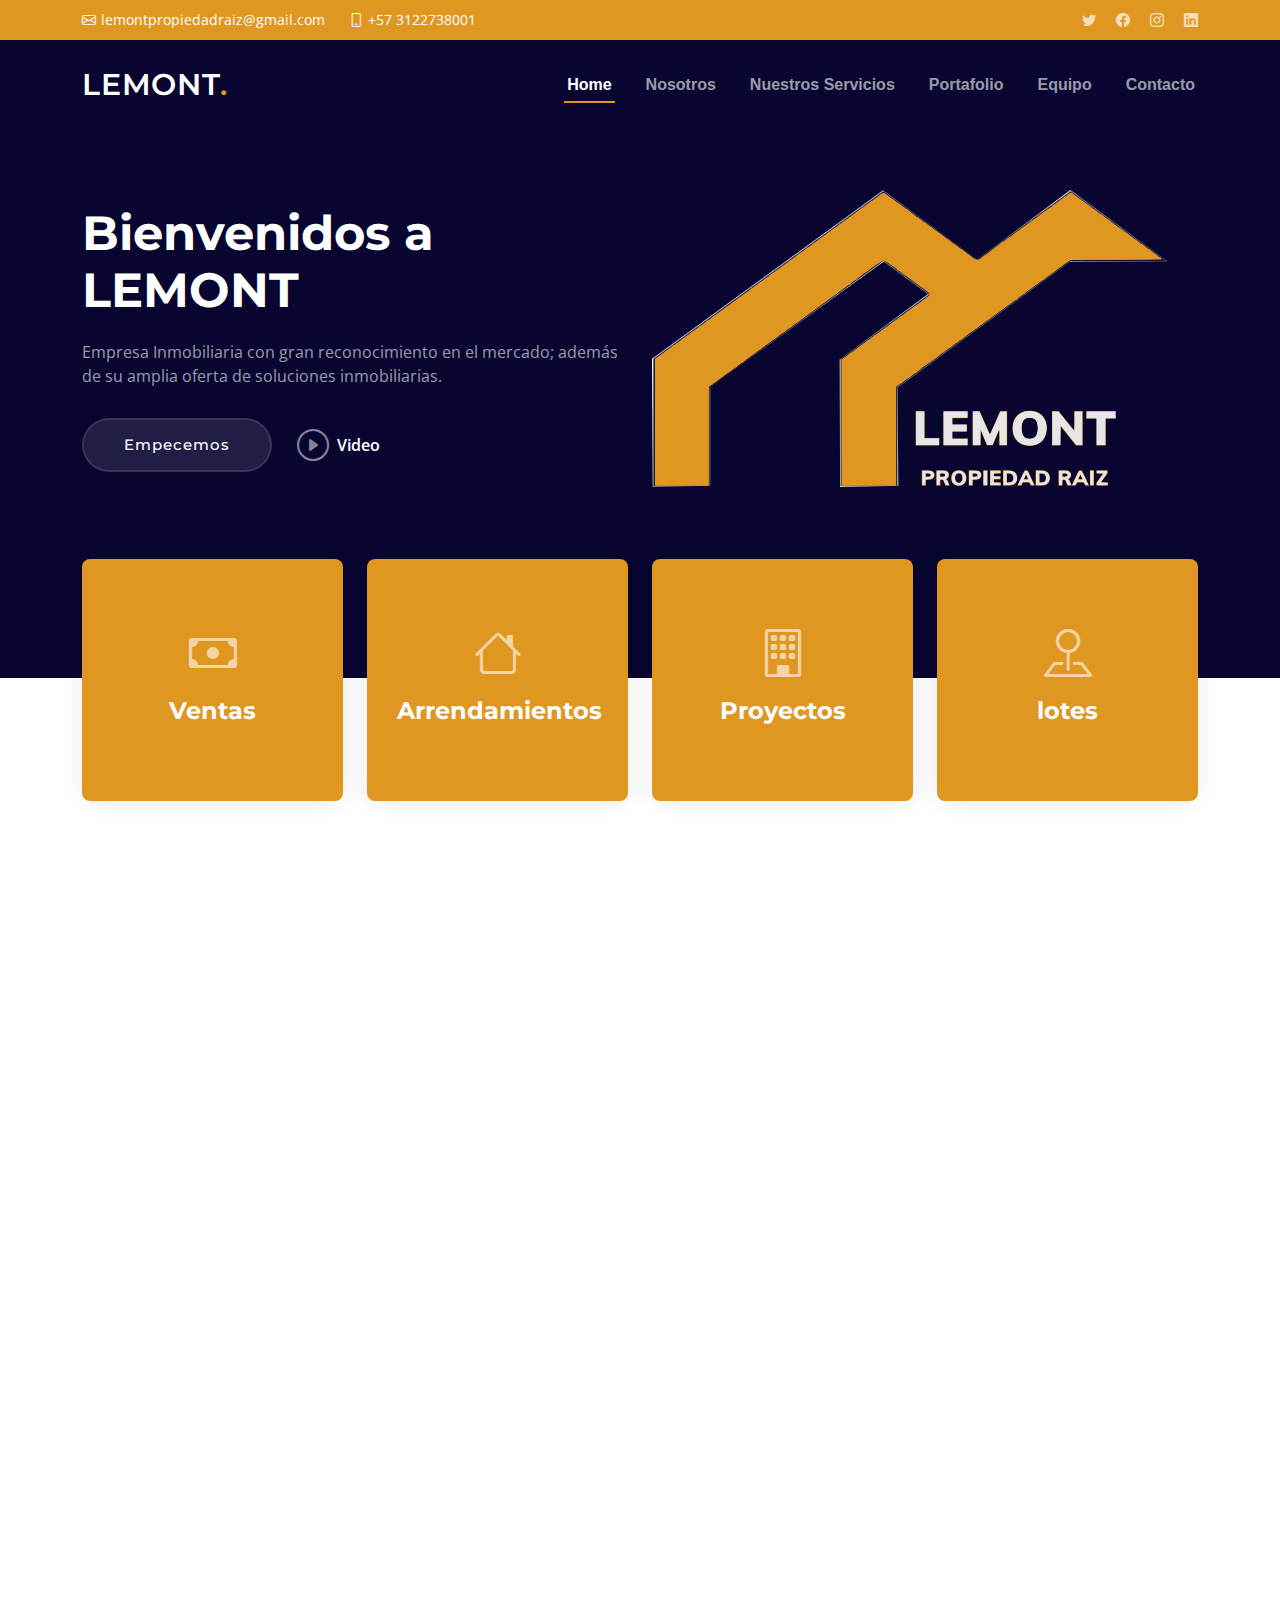
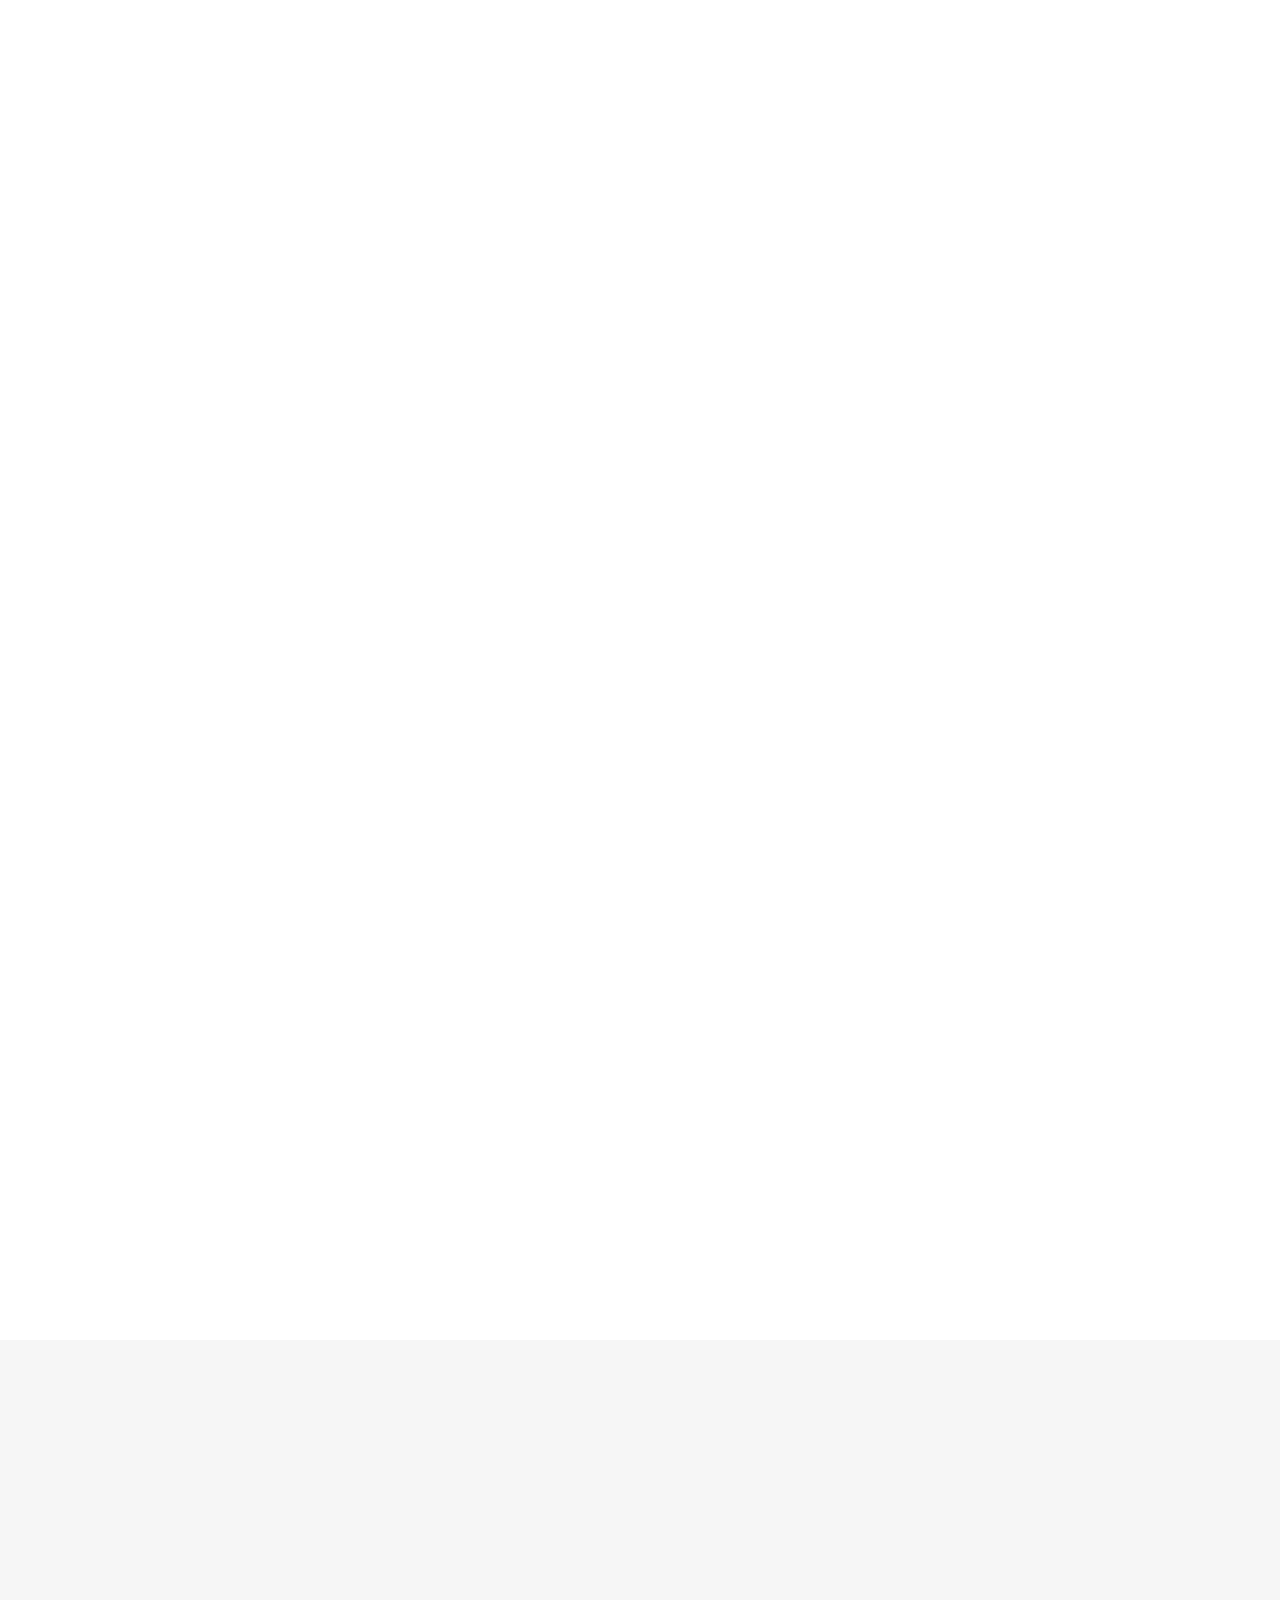
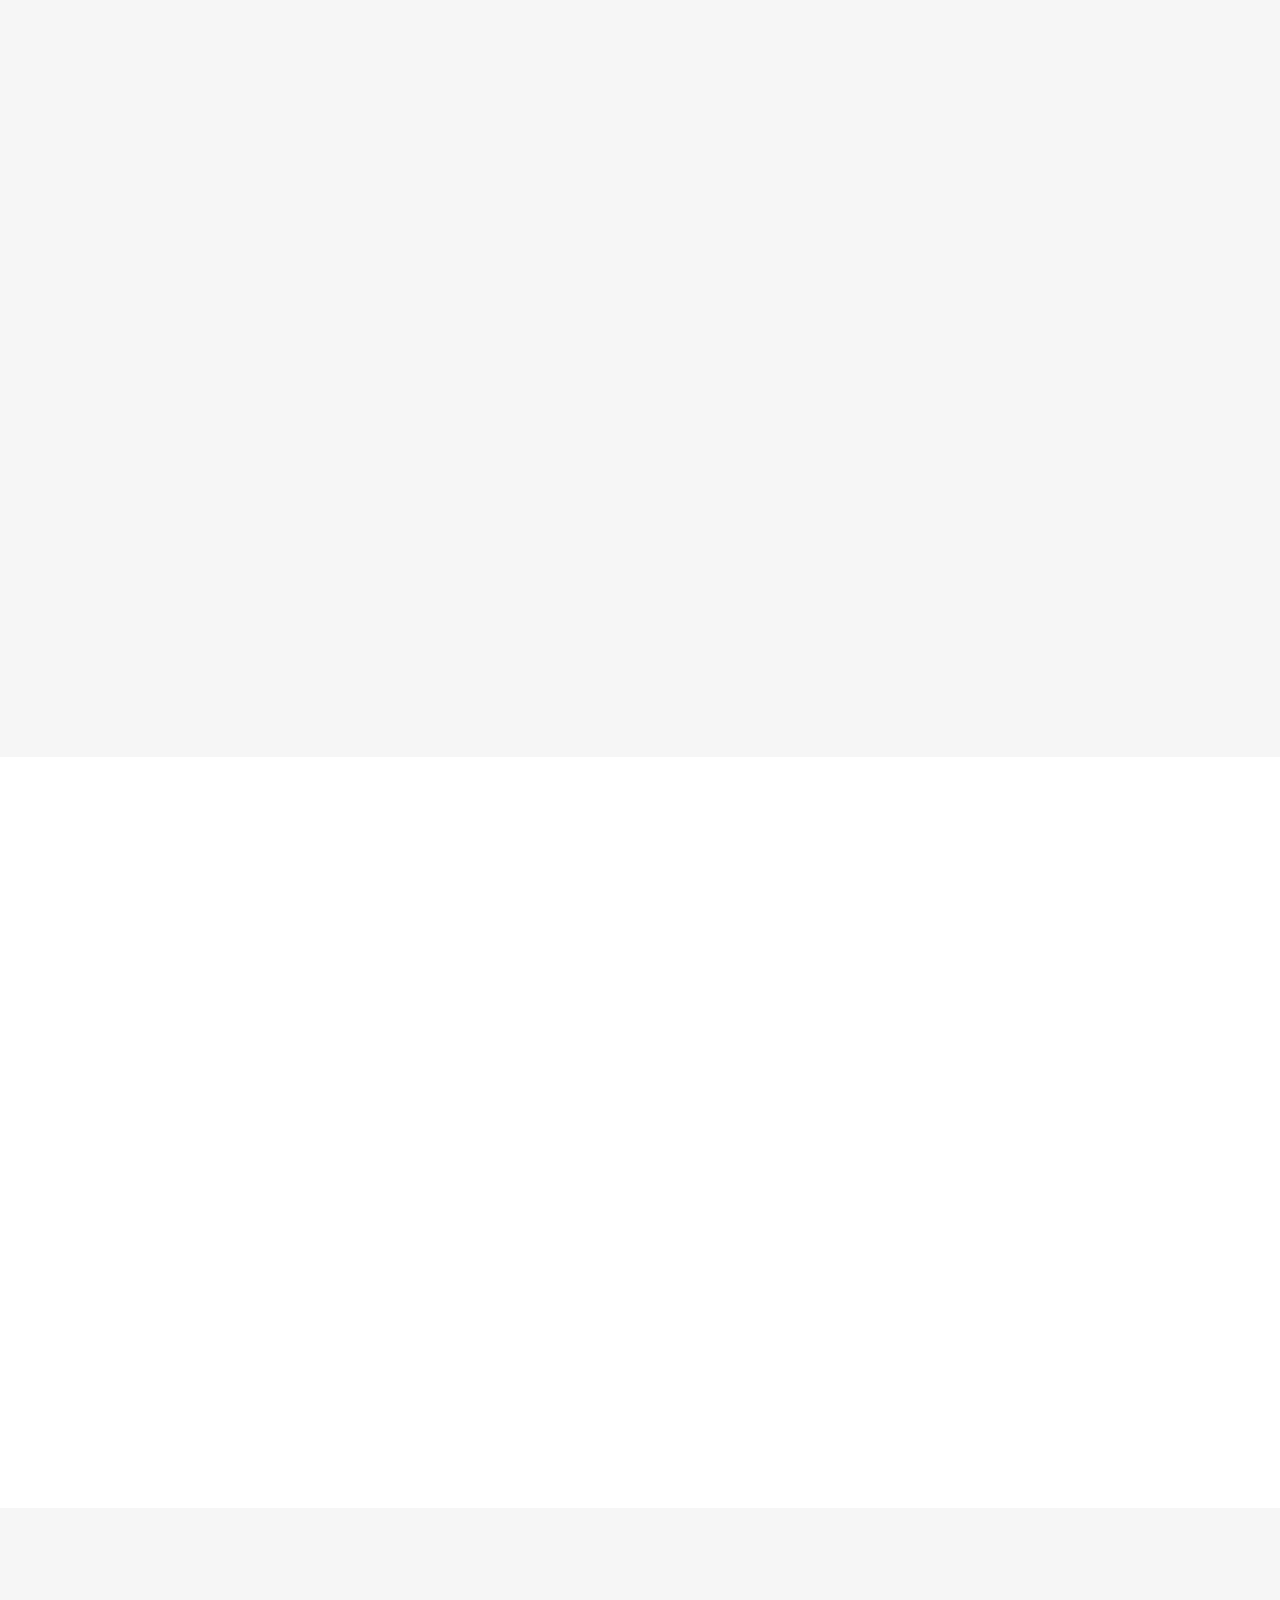
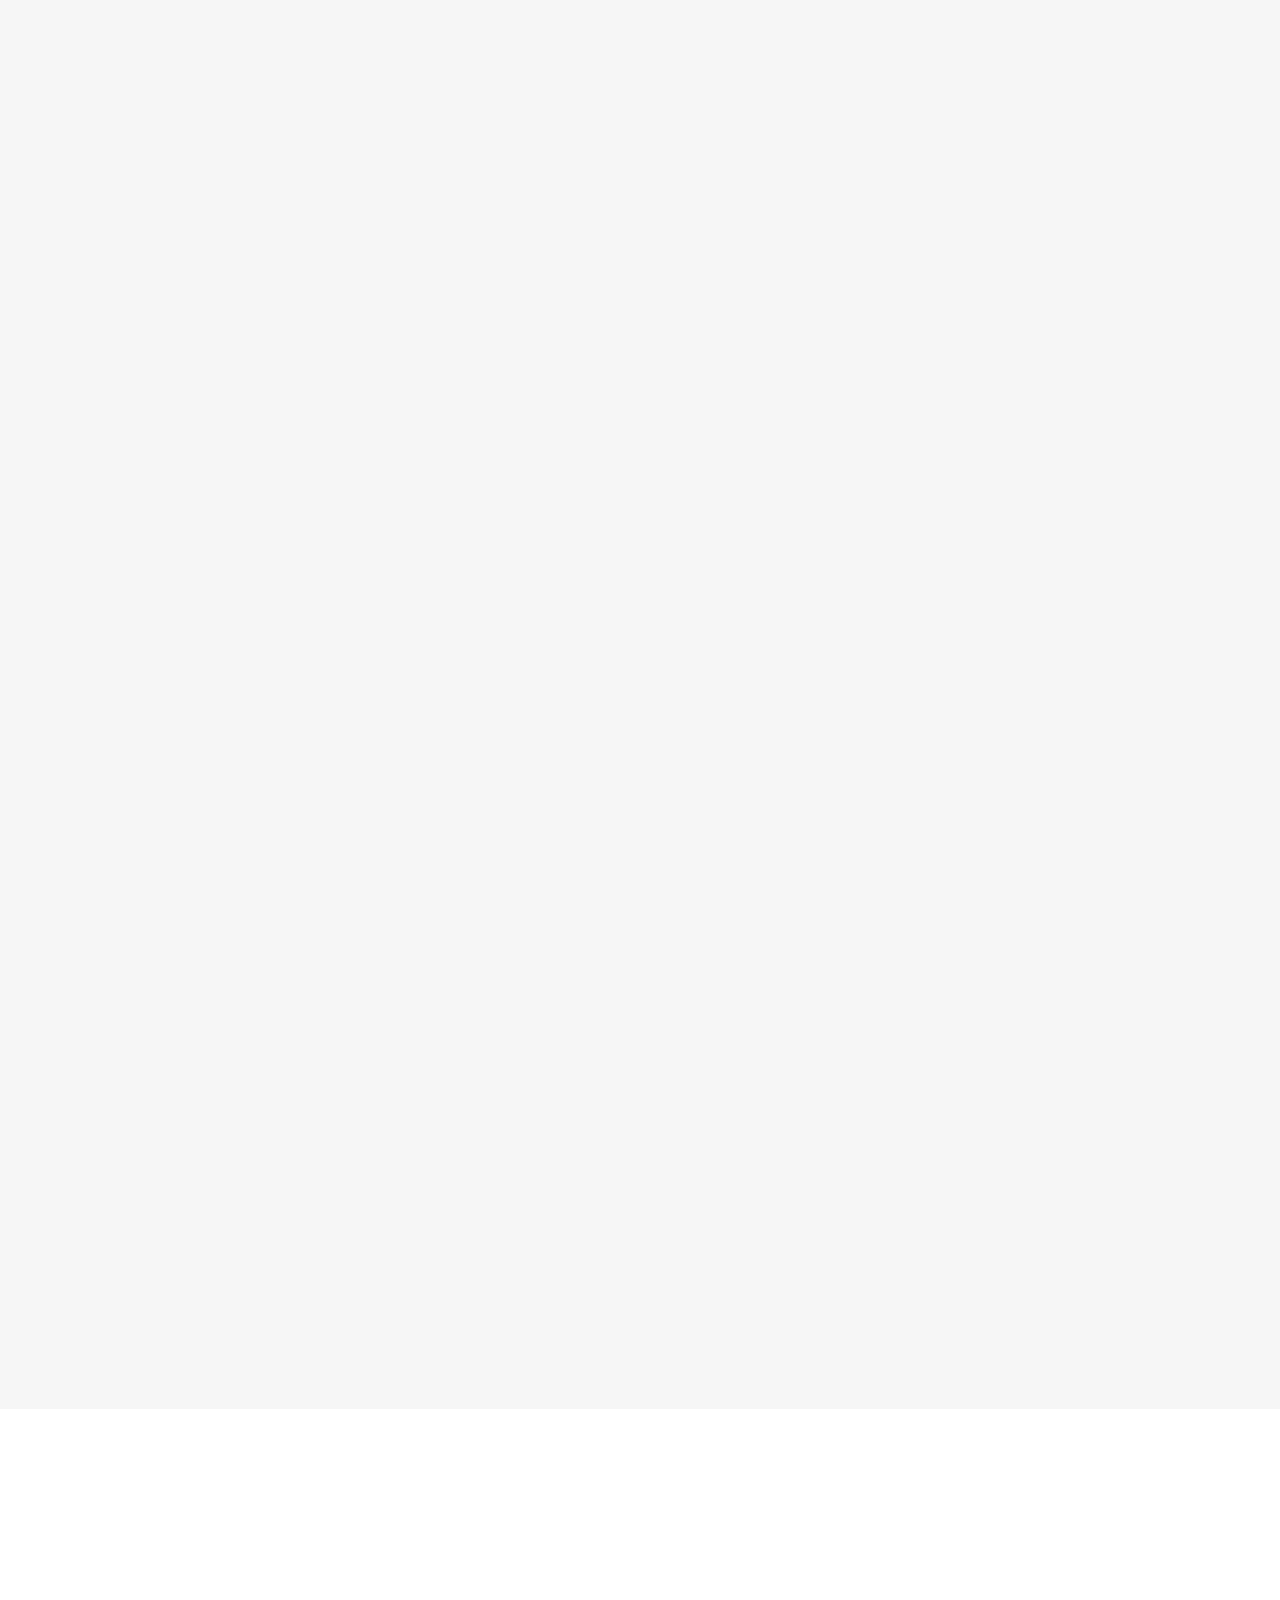
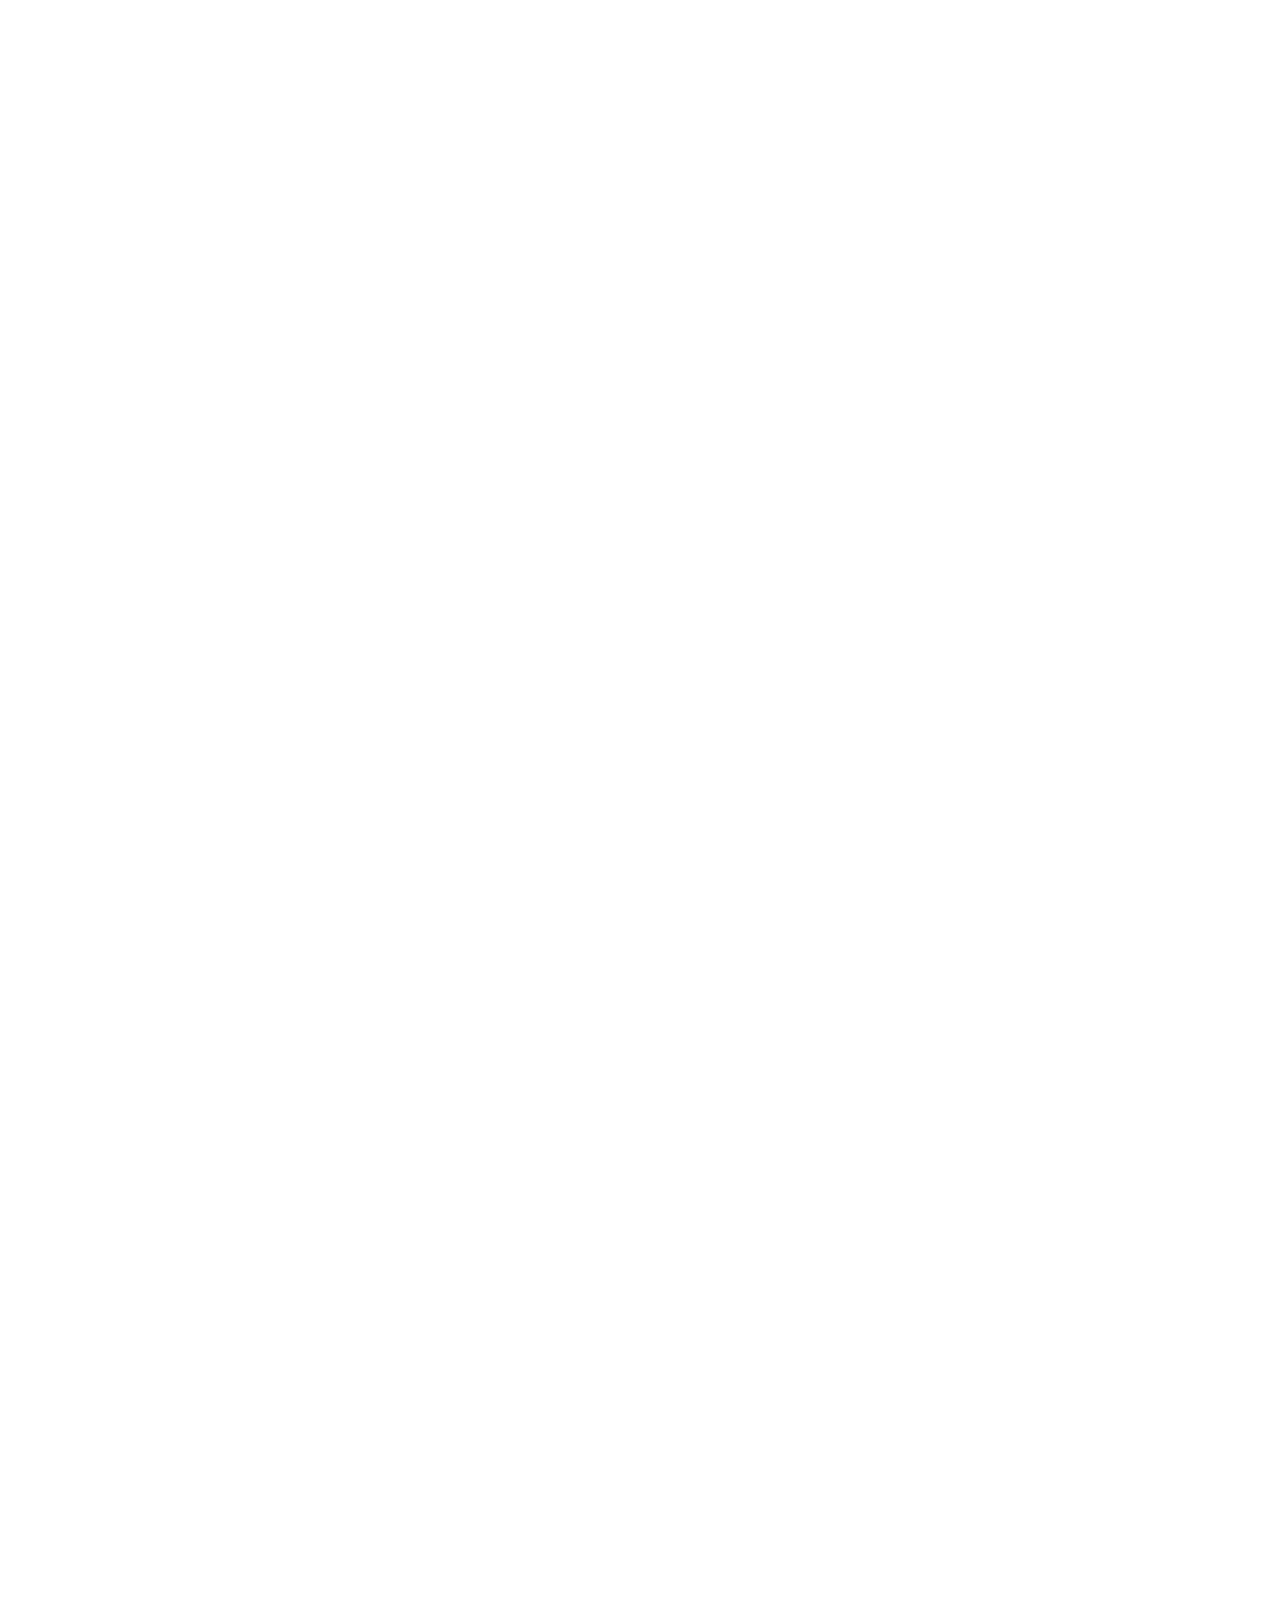
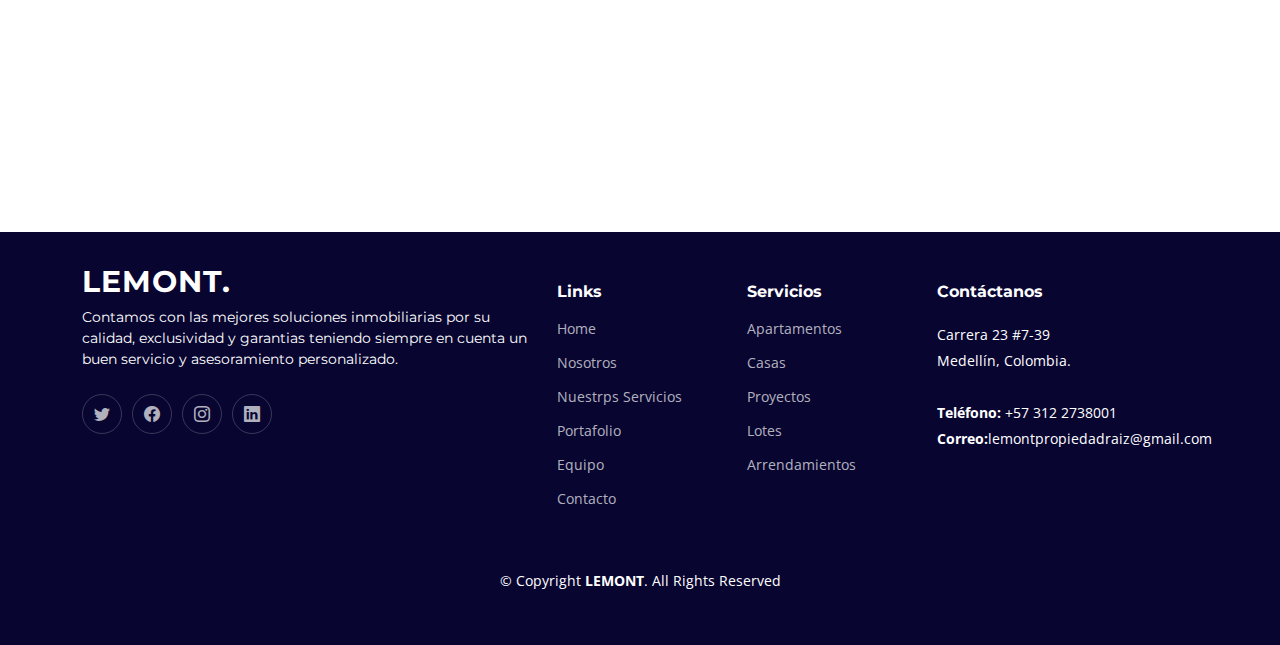
==== commit 9e159740: "101023" ====
--- a/index.html
+++ b/index.html
@@ -988,7 +988,7 @@
           <h4>Contáctanos</h4>
           <p>
             Carrera 23 #7-39  <br>
-            Medellín, Colombia <br>
+            Medellín, Colombia. <br><br>
             <strong>Teléfono:</strong> +57 312 2738001<br>
             <strong>Correo:</strong>lemontpropiedadraiz@gmail.com<br>
           </p>
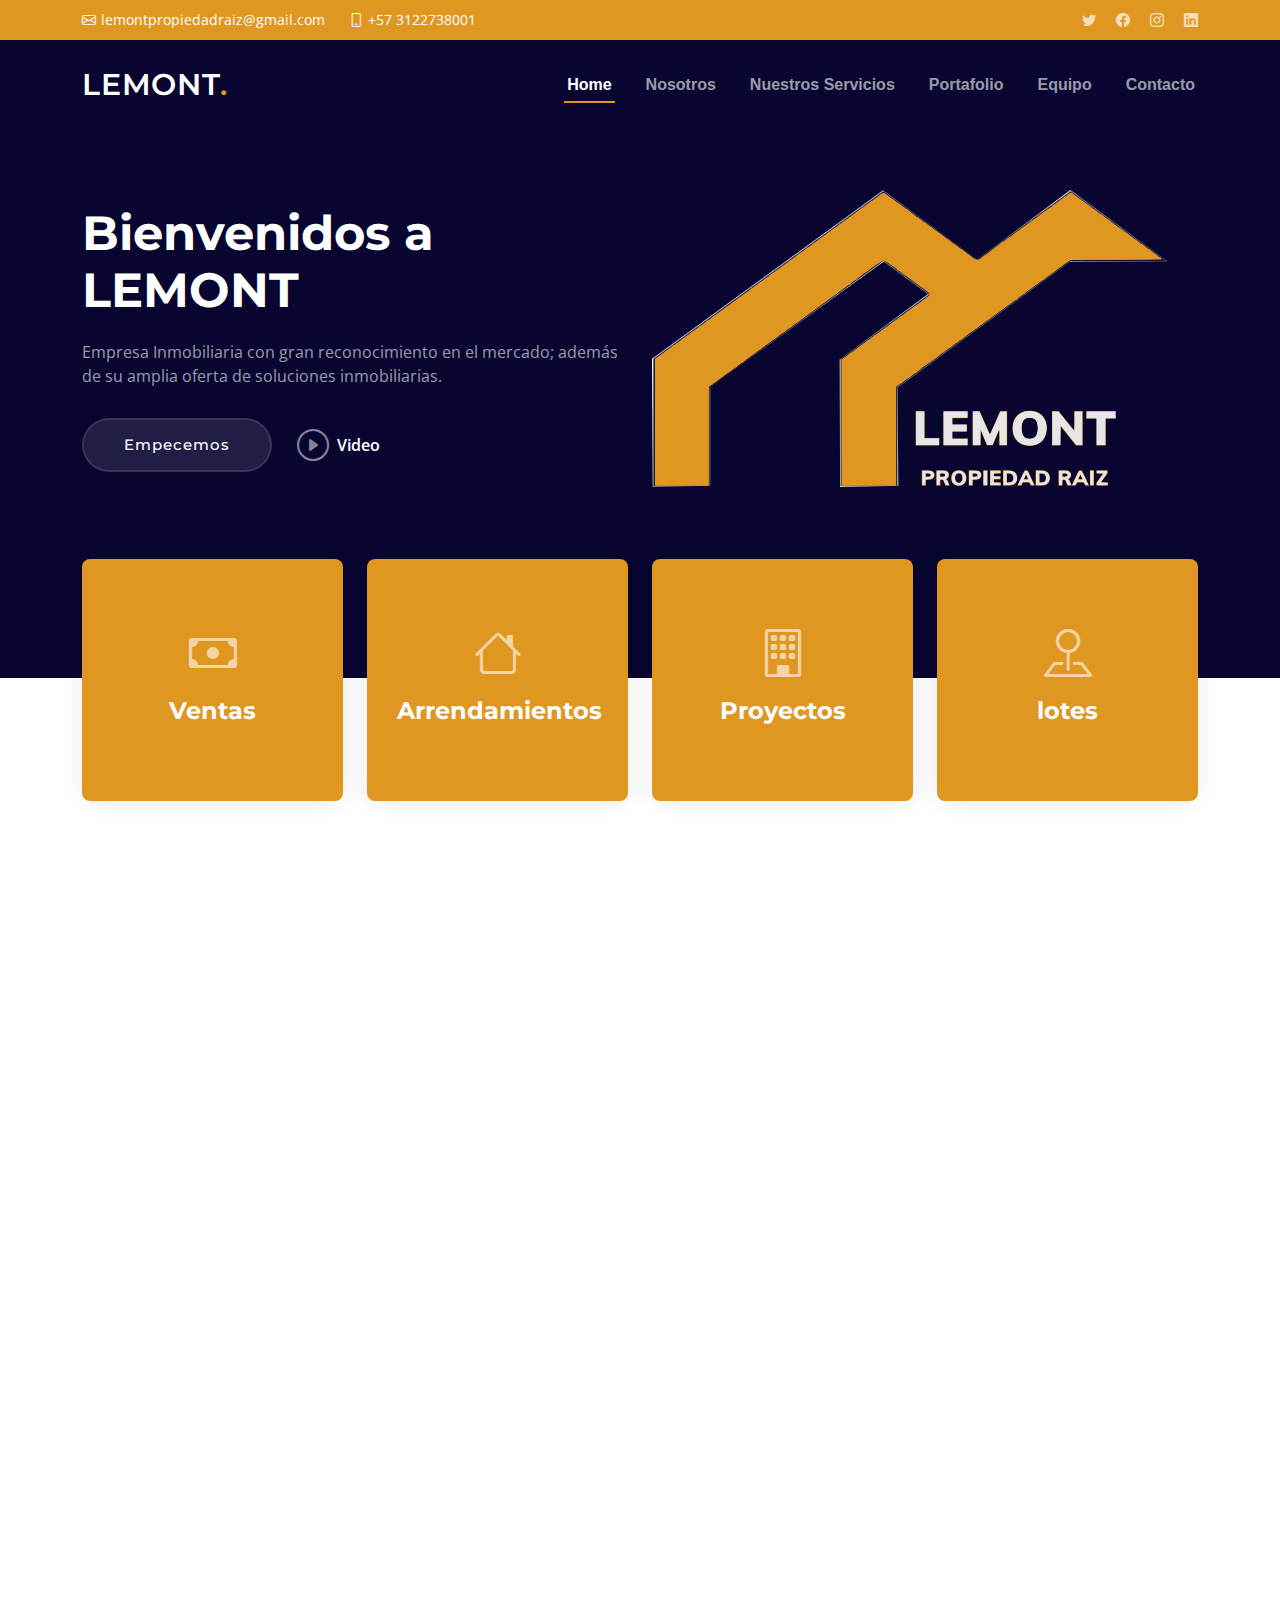
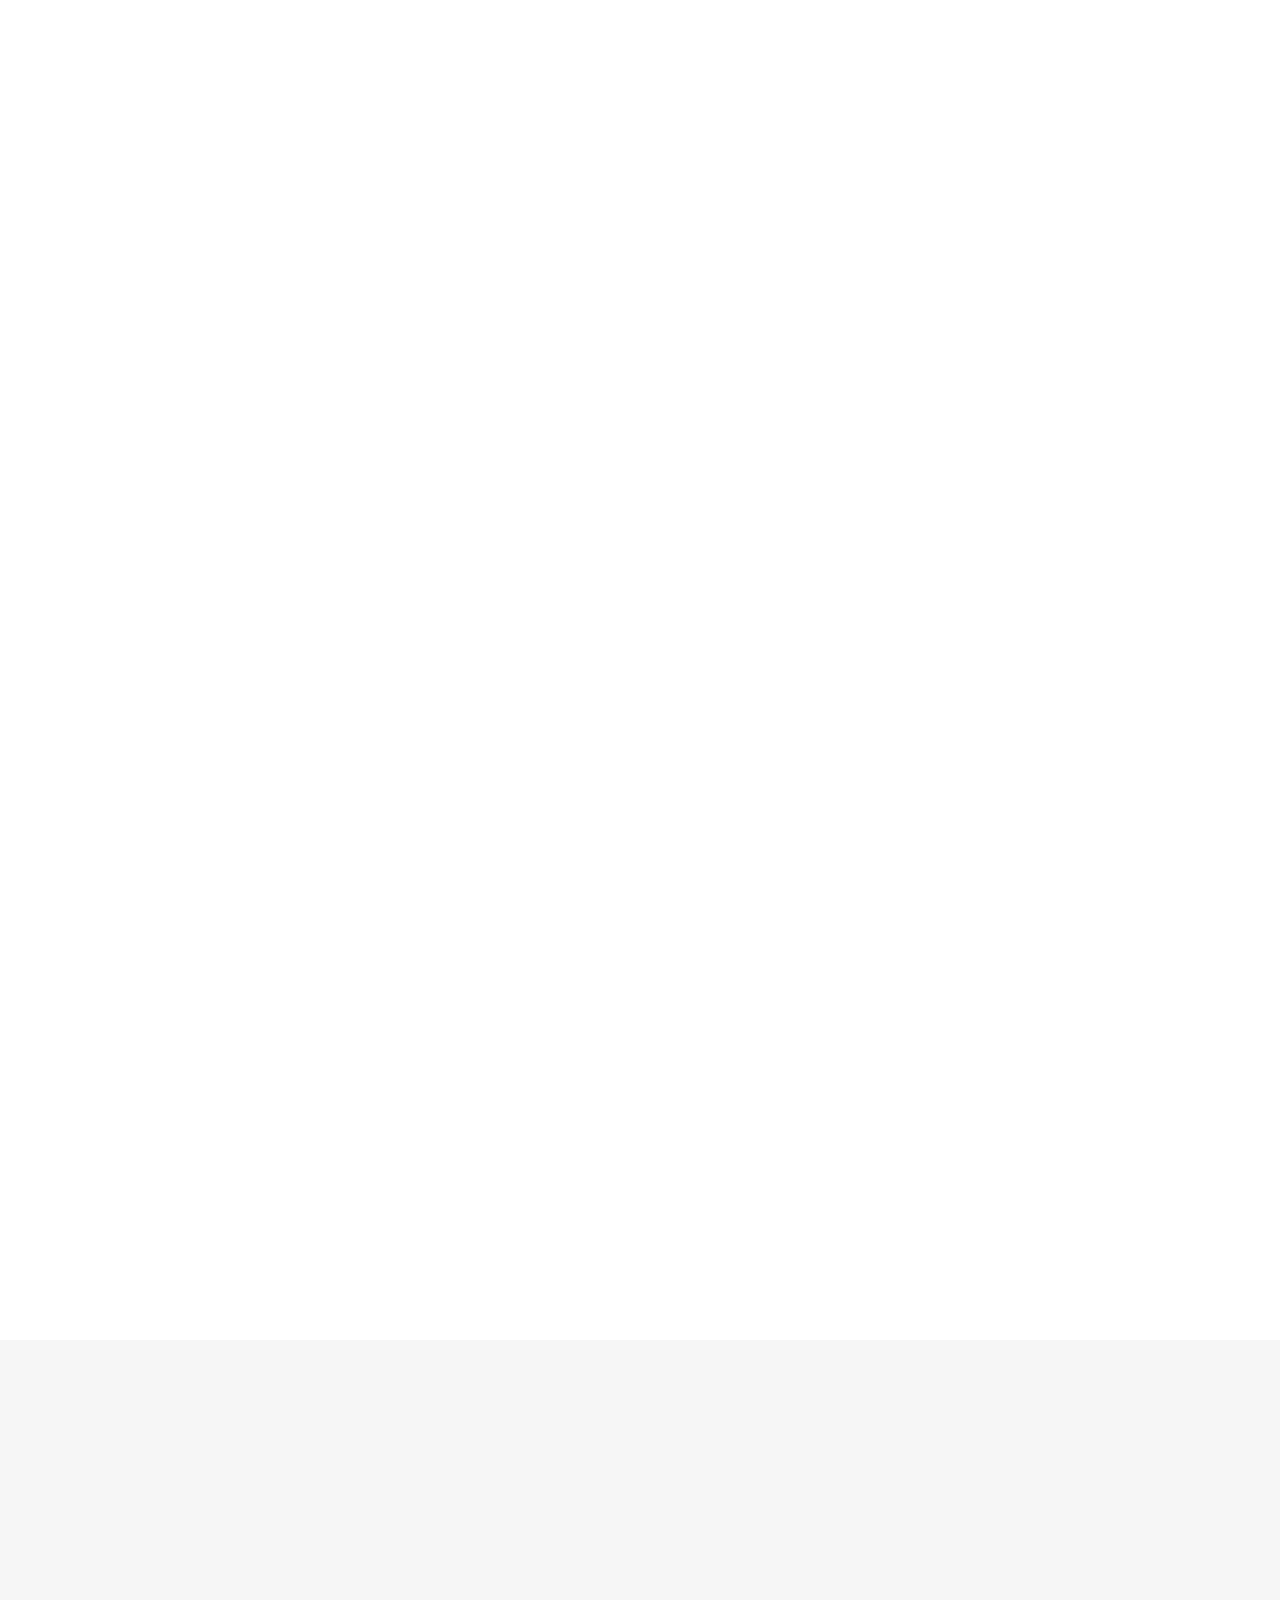
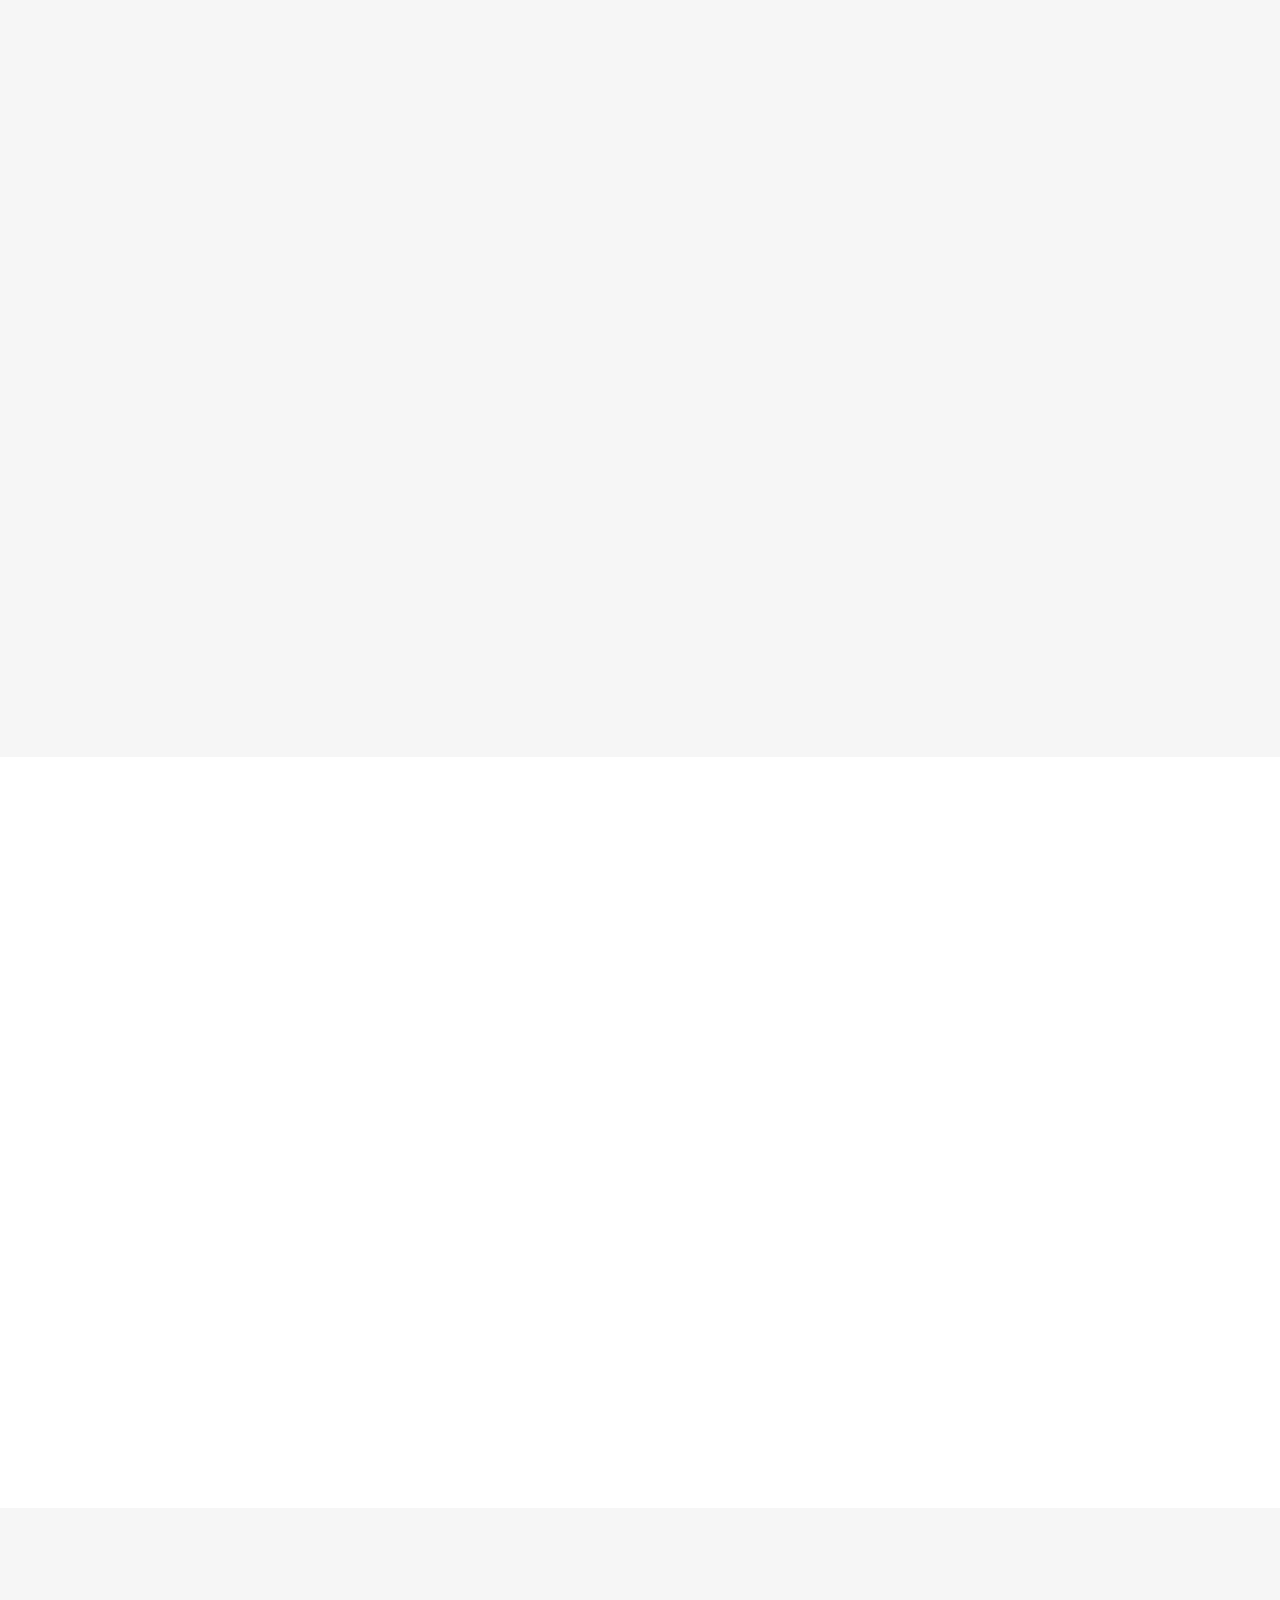
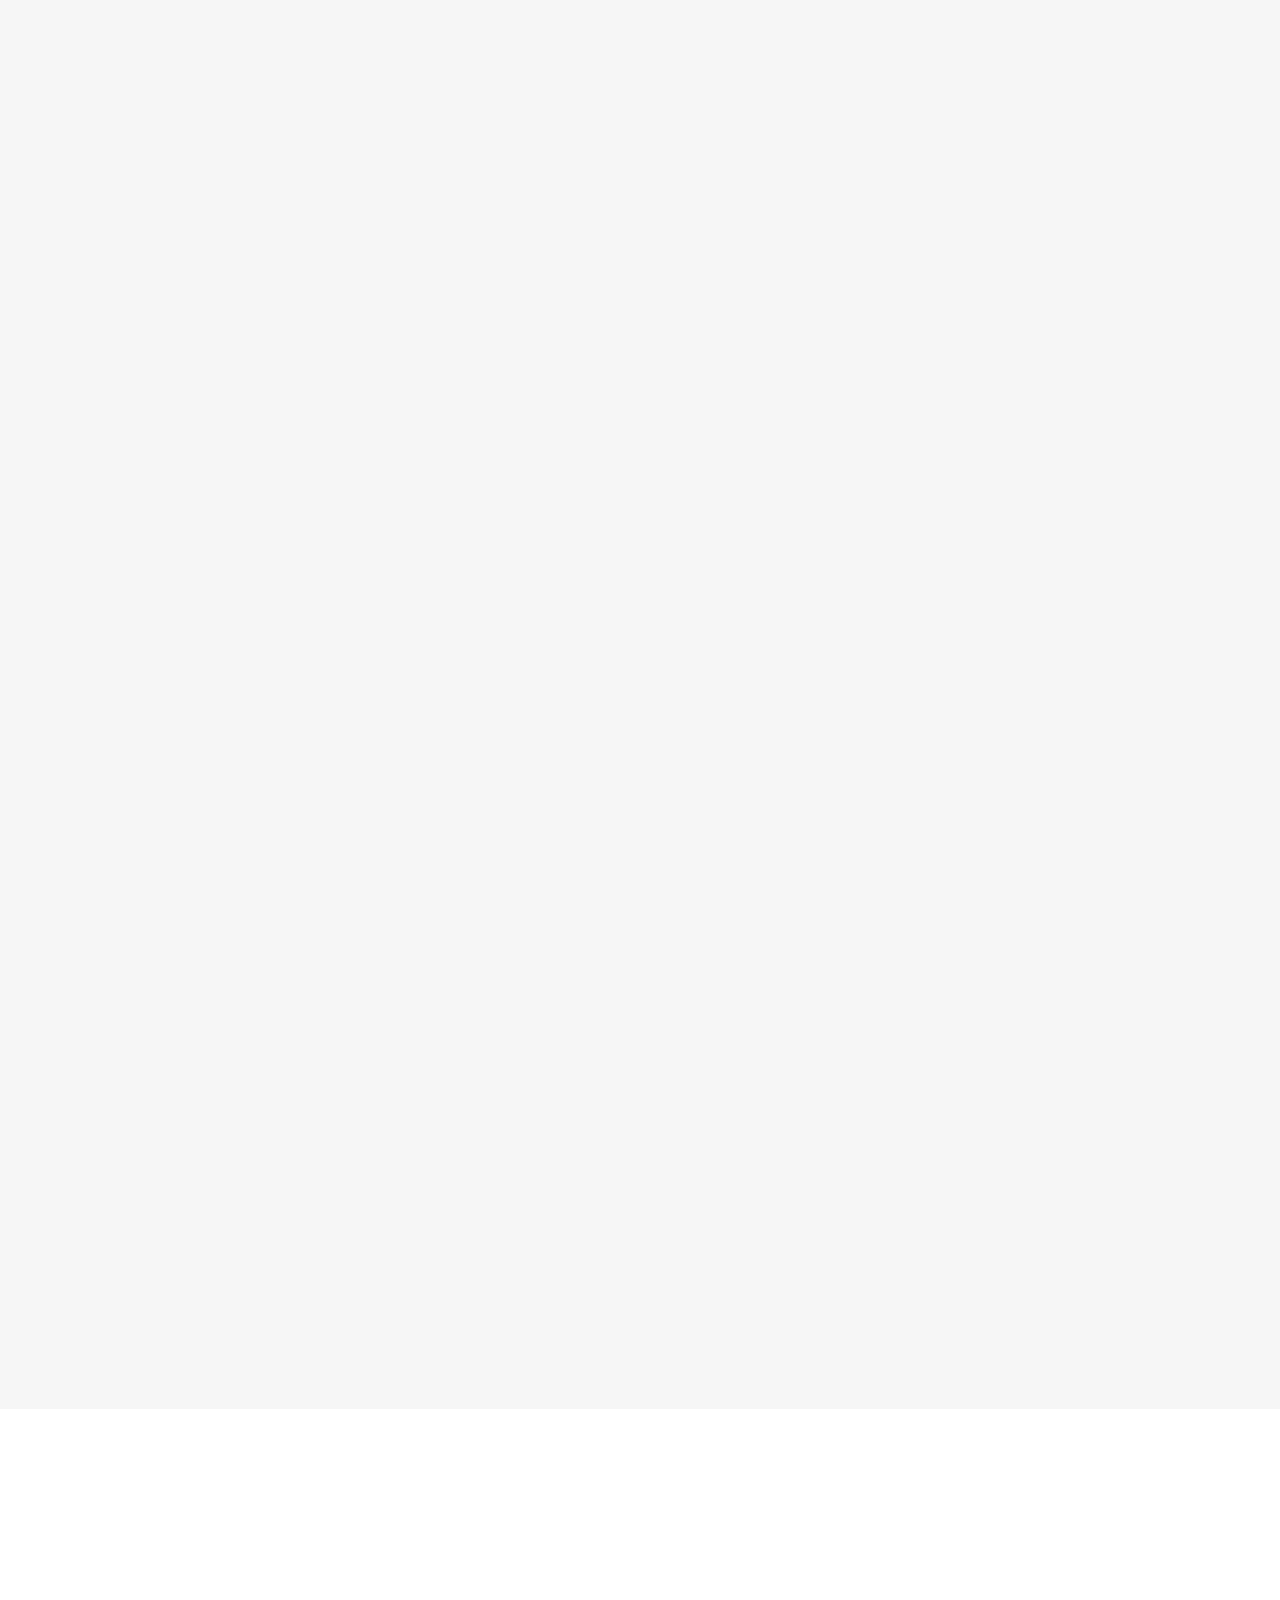
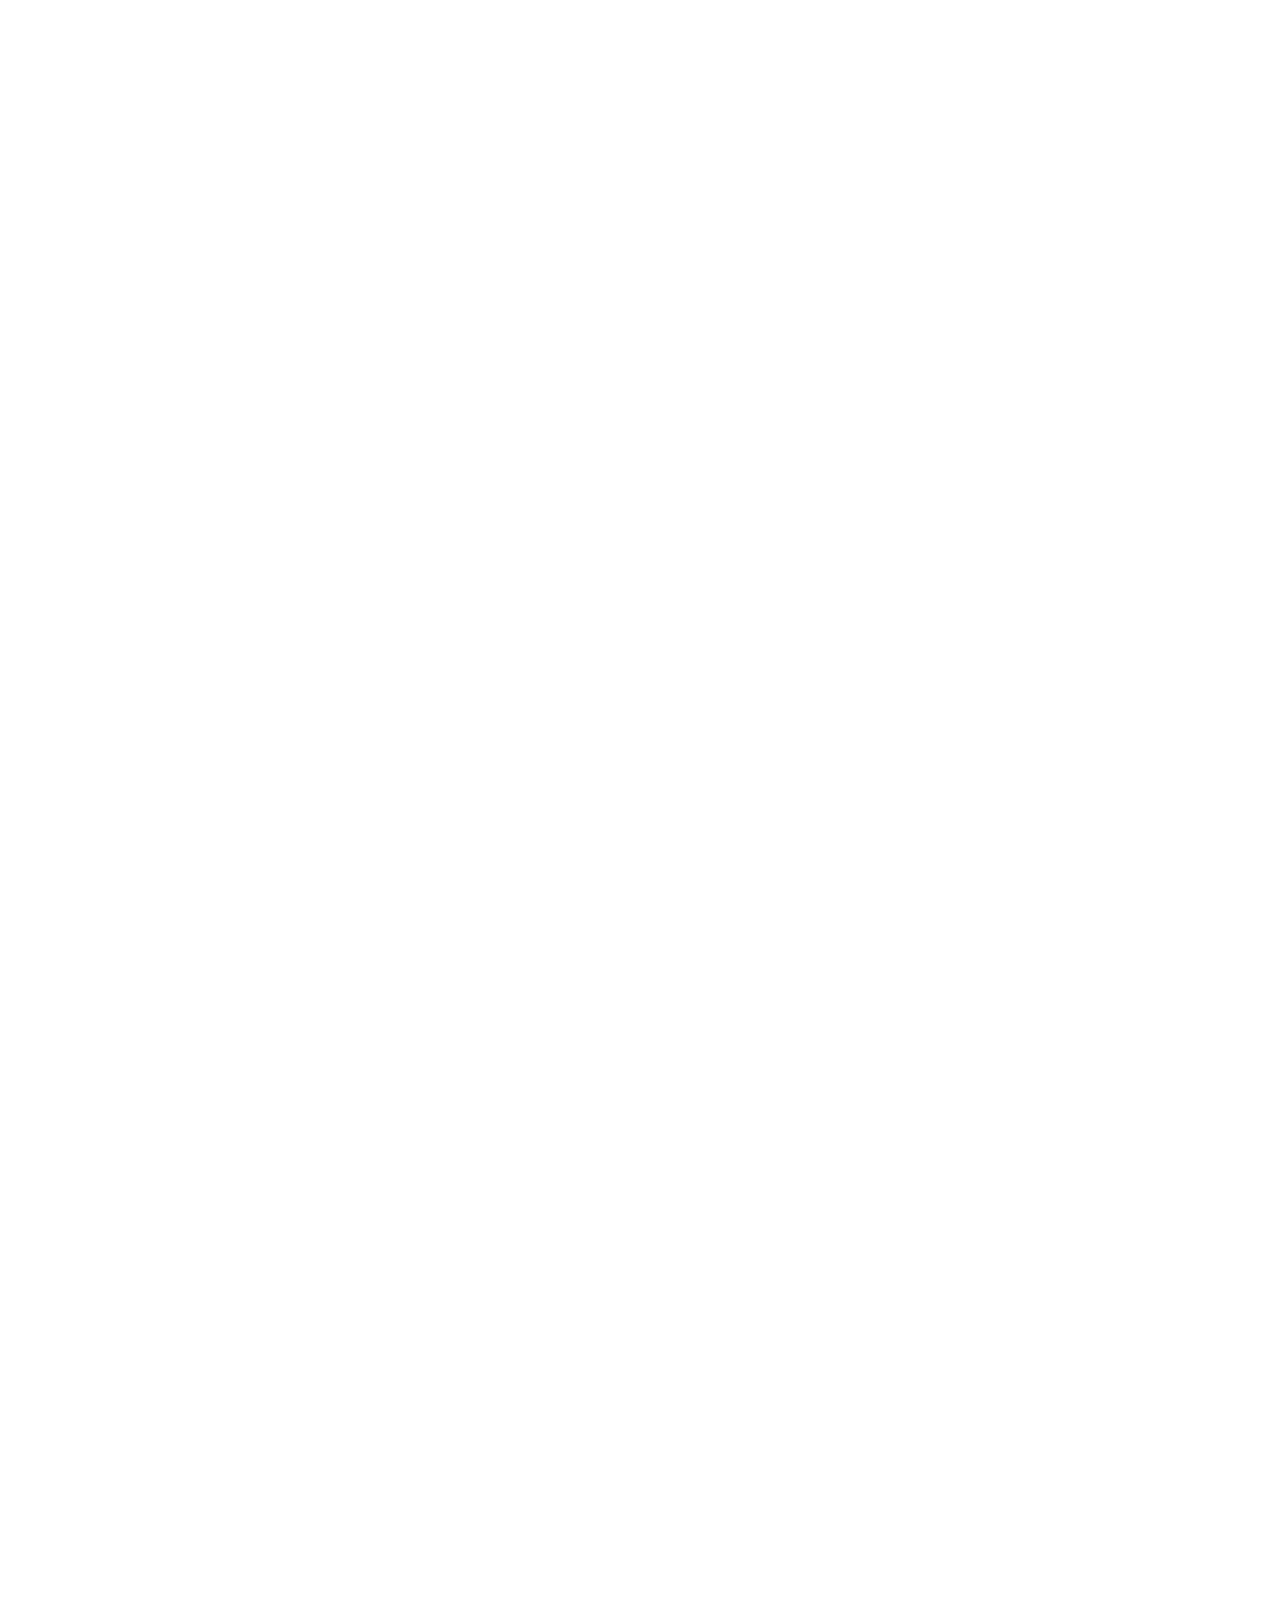
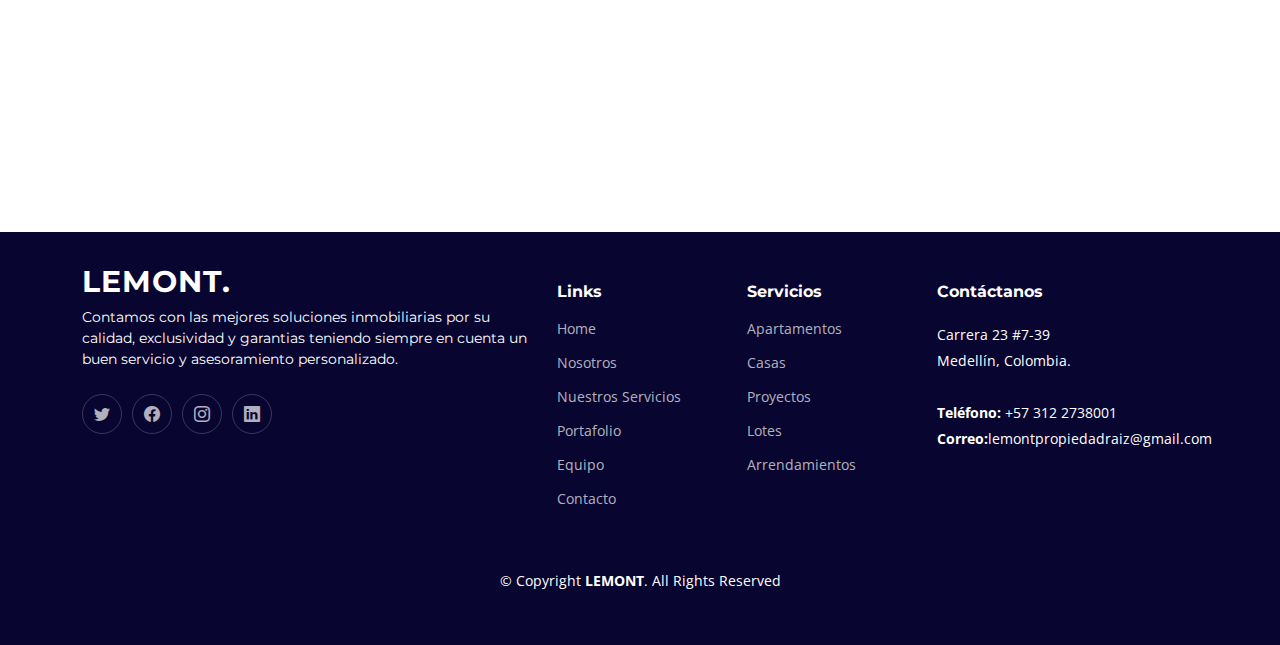
==== commit ea264378: "101023" ====
--- a/index.html
+++ b/index.html
@@ -966,7 +966,7 @@
           <ul>
             <li><a href="#">Home</a></li>
             <li><a href="#">Nosotros</a></li>
-            <li><a href="#">Nuestrps Servicios</a></li>
+            <li><a href="#">Nuestros Servicios</a></li>
             <li><a href="#">Portafolio</a></li>
             <li><a href="#">Equipo</a></li>
             <li><a href="#">Contacto</a></li>
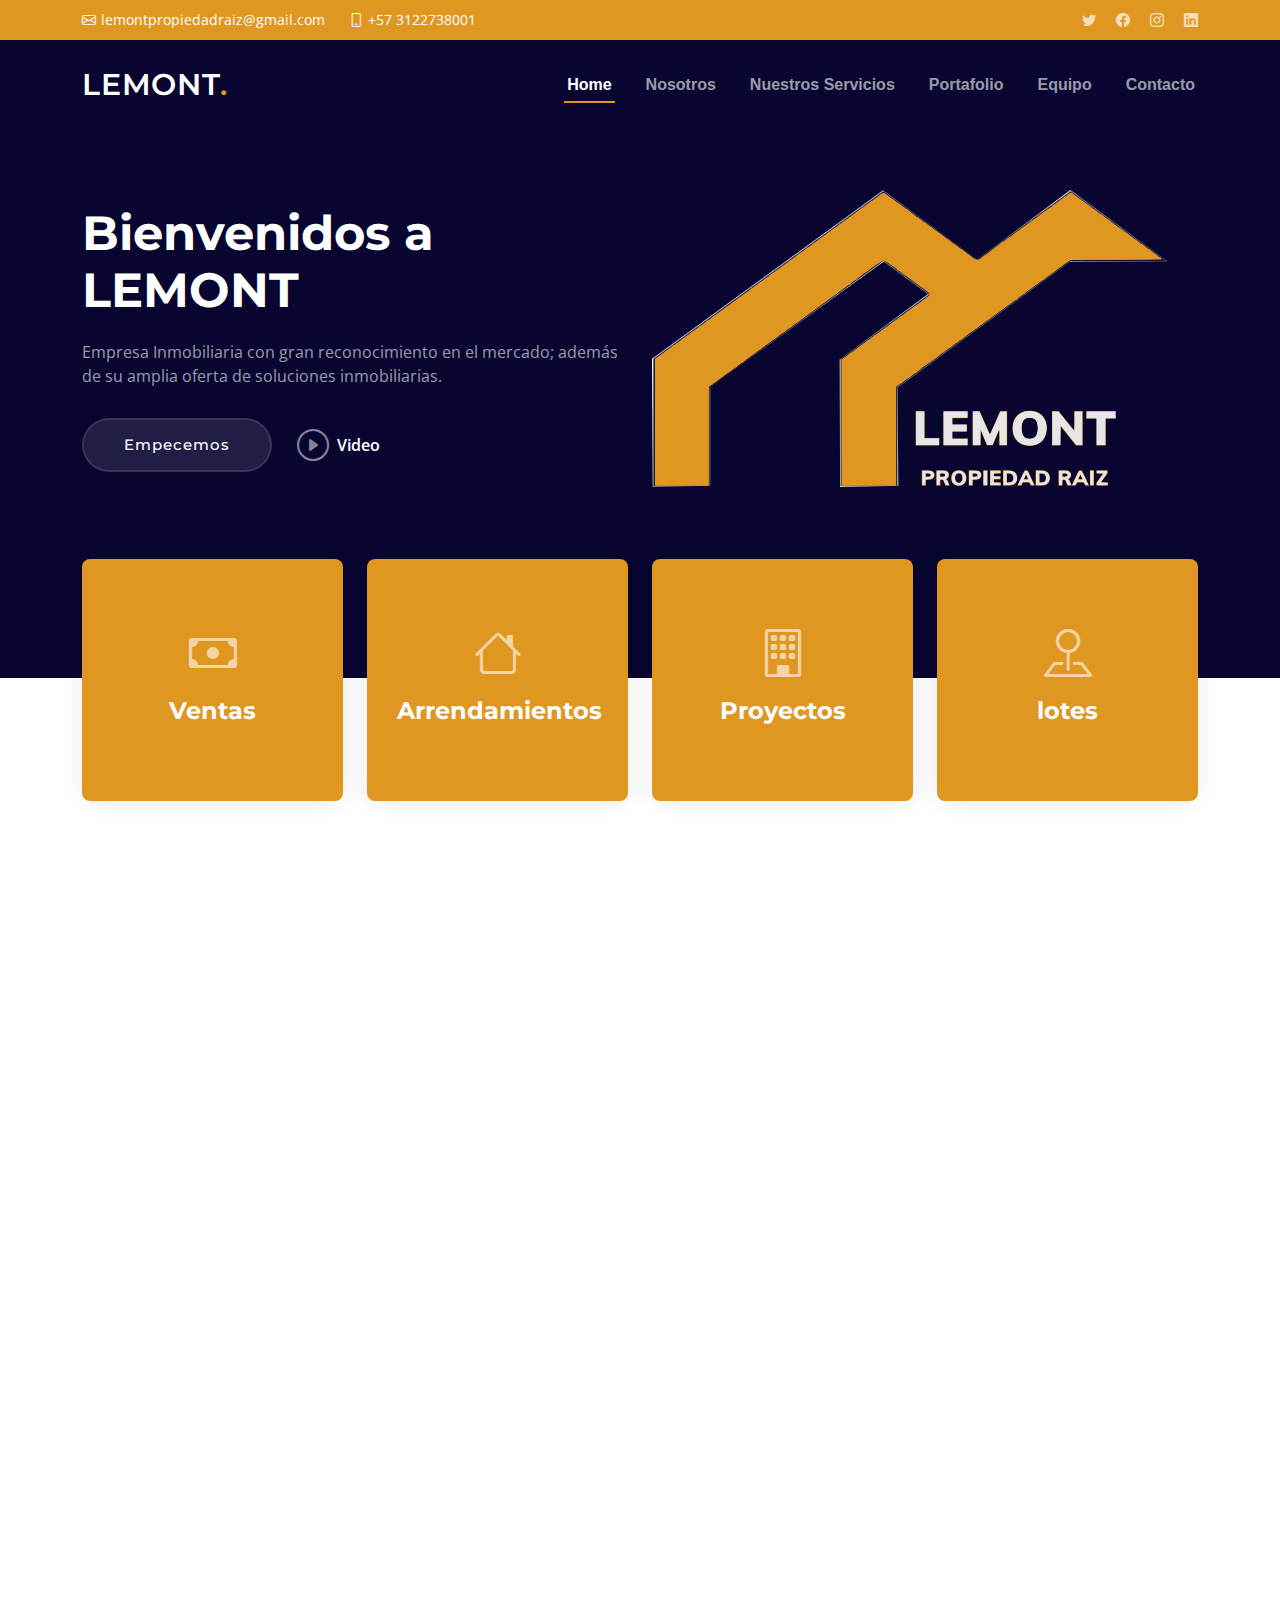
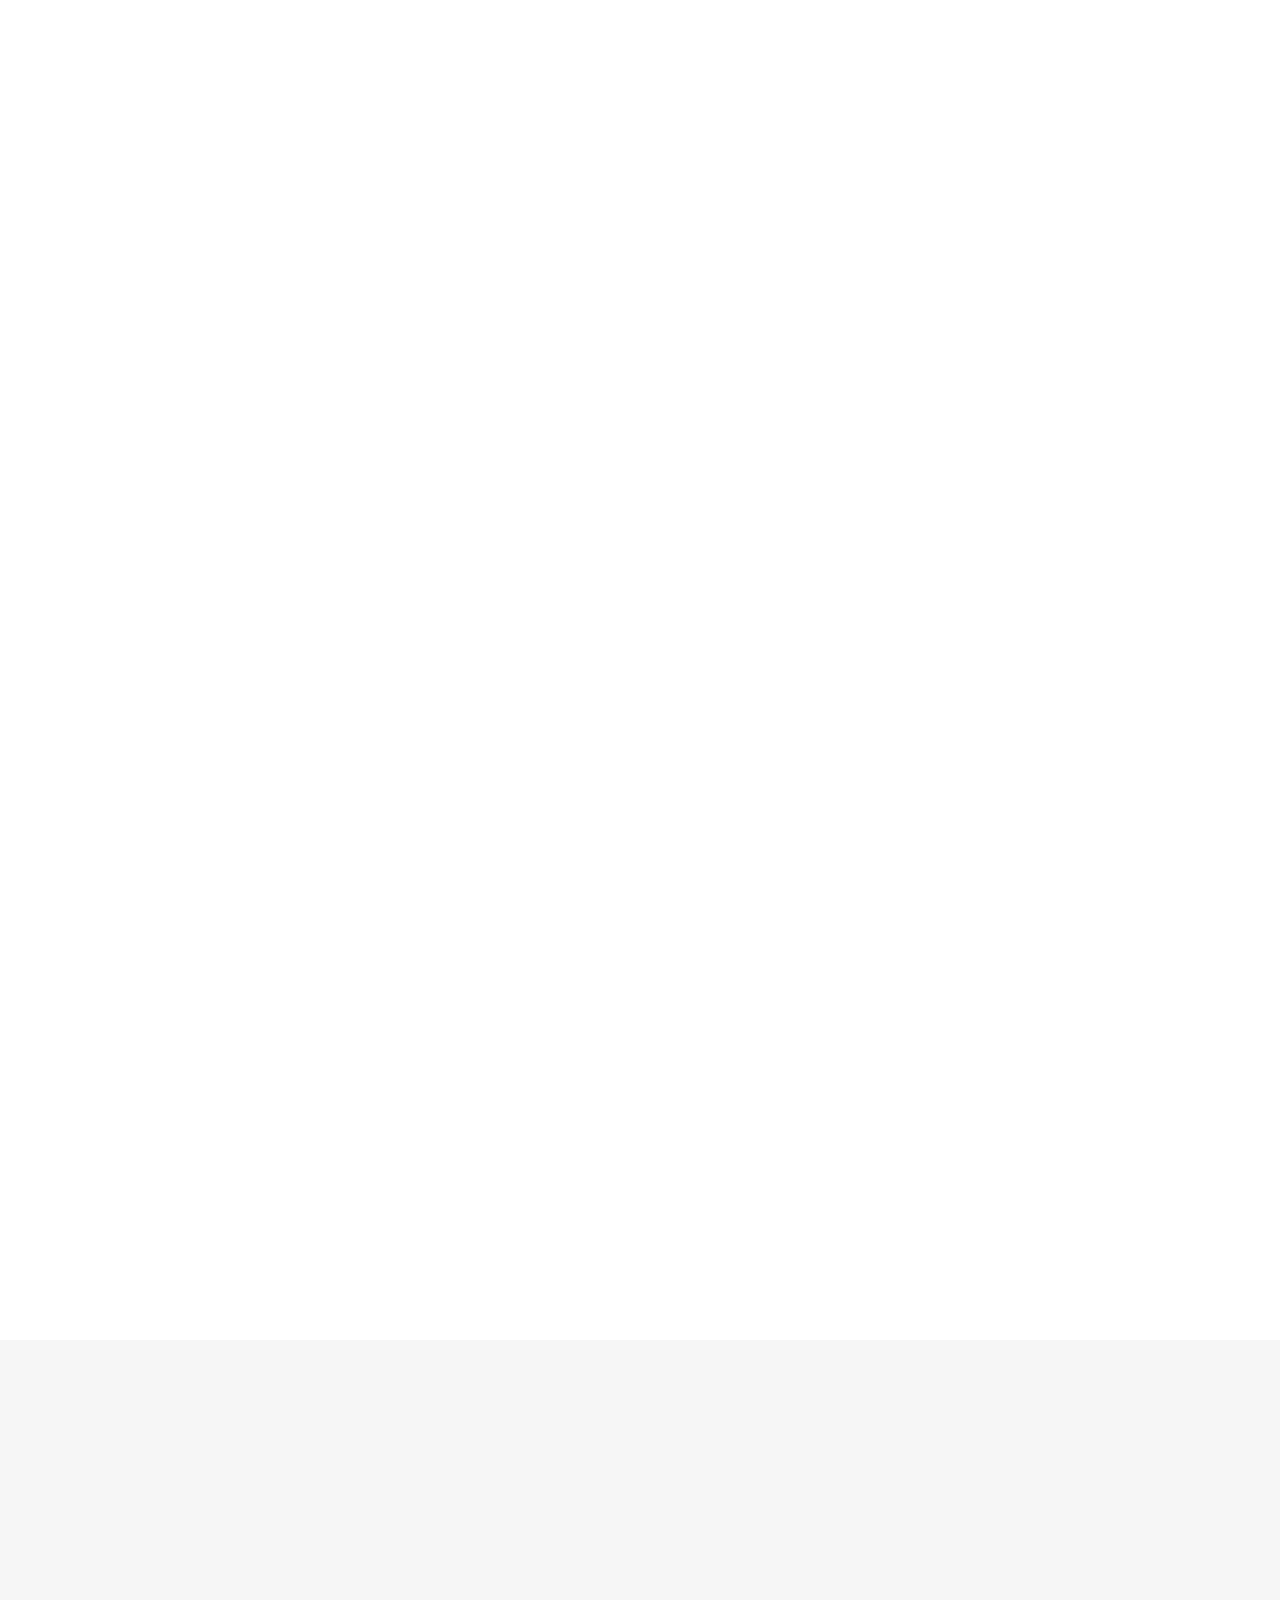
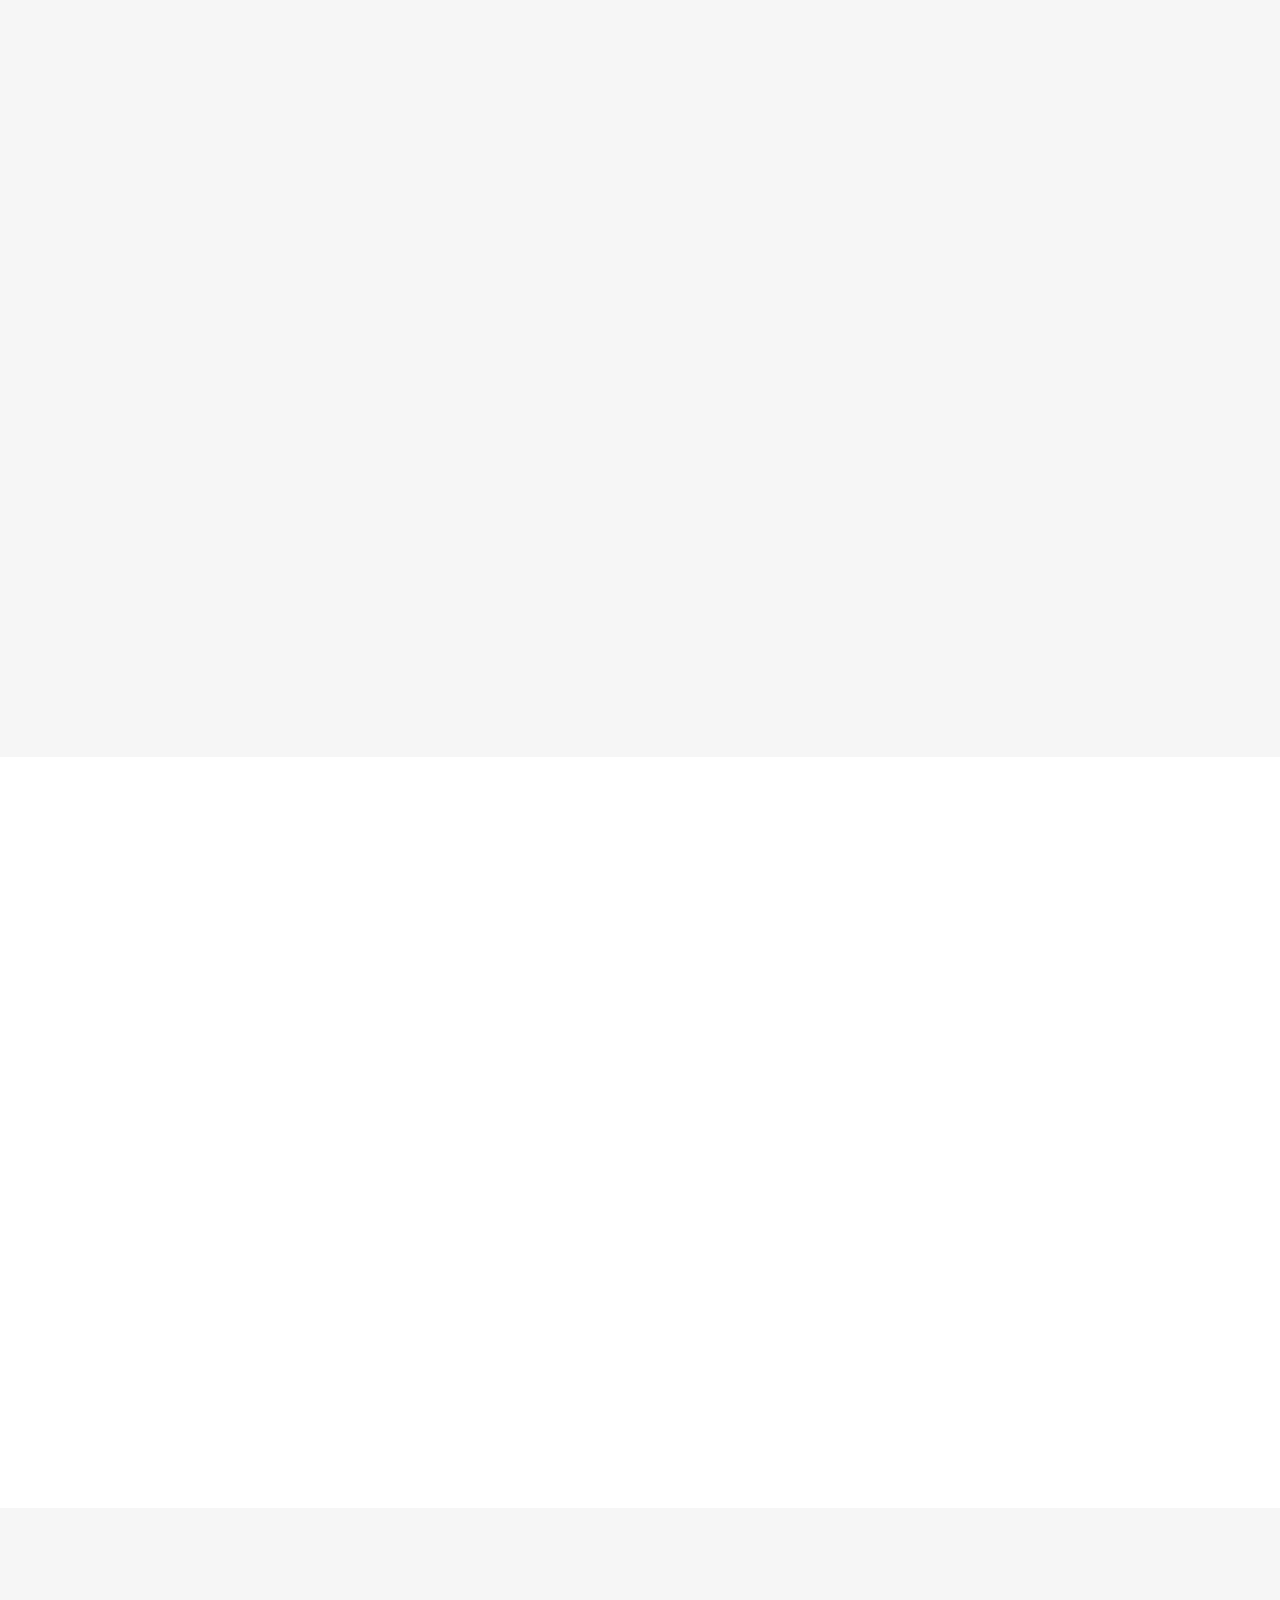
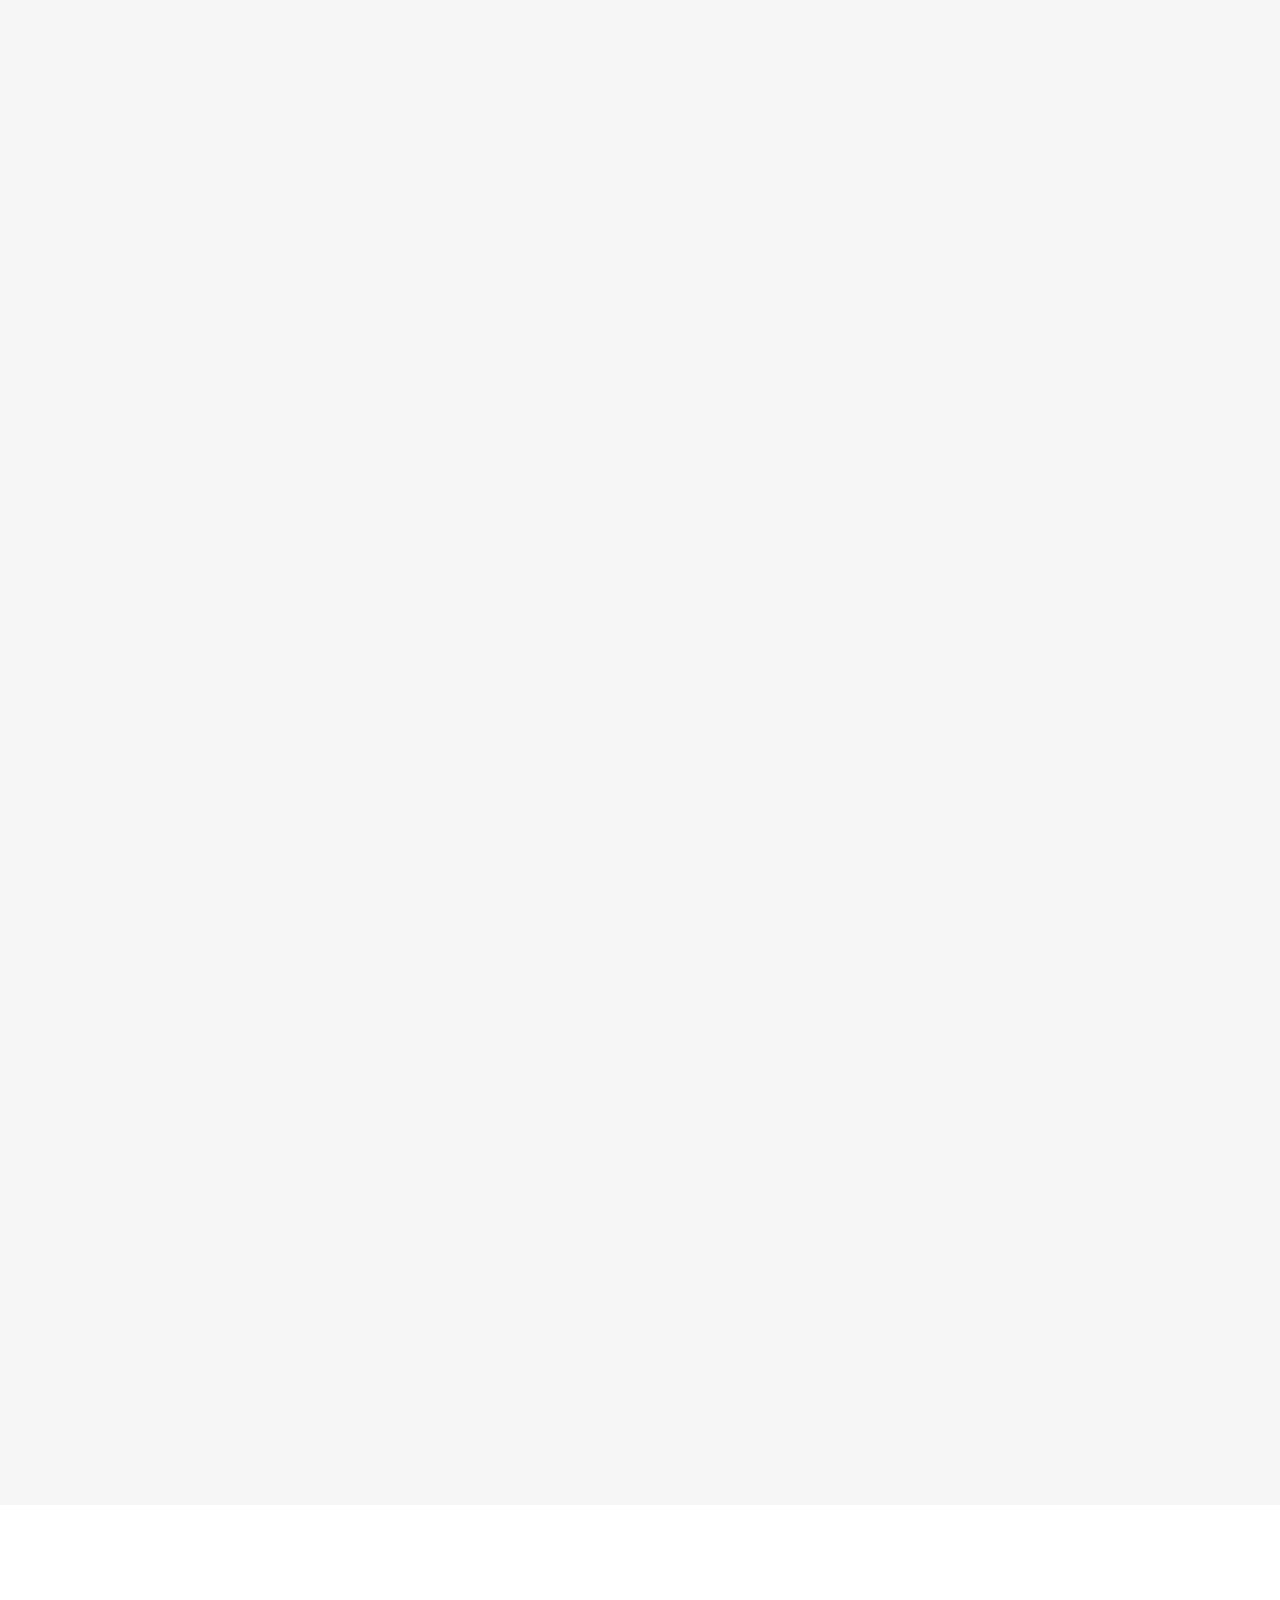
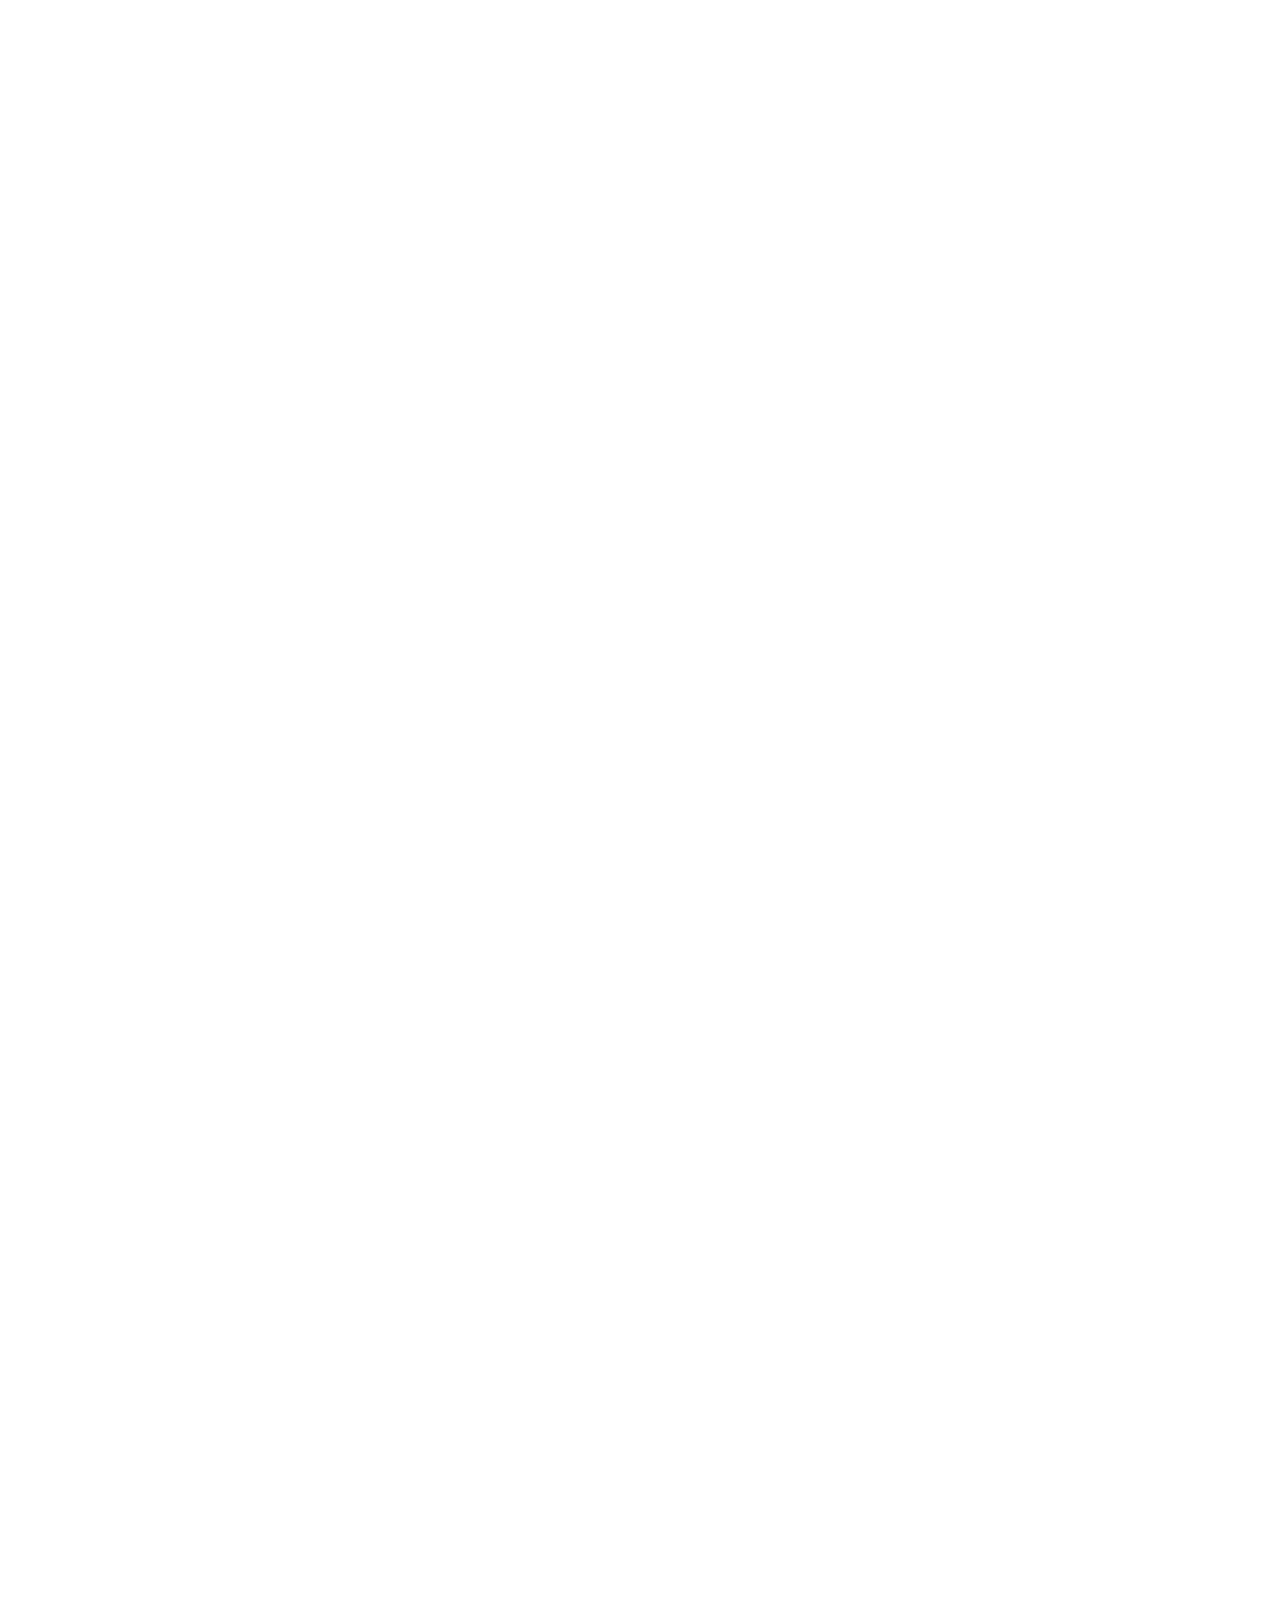
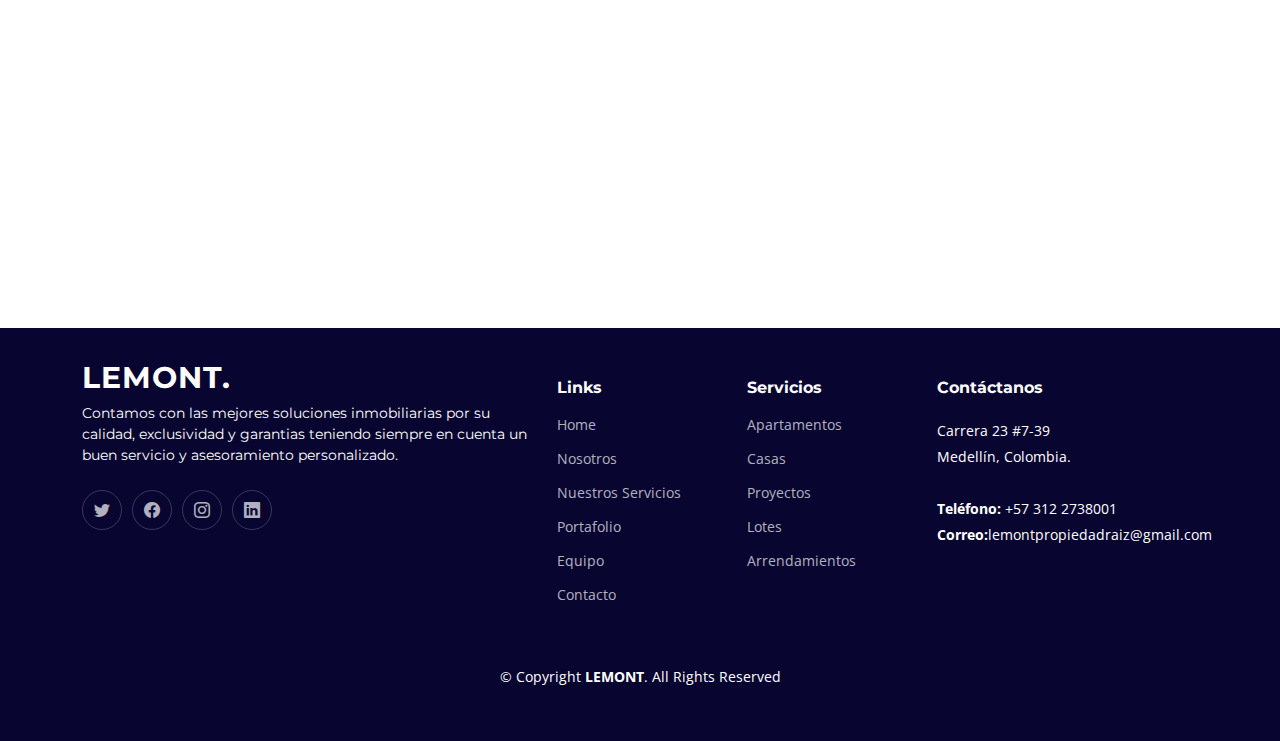
==== commit 5415e668: "111023" ====
--- a/index.html
+++ b/index.html
@@ -495,6 +495,7 @@
                 <div class="portfolio-info">
                   <h4>Casa C001</h4>
                   <p>Espectacular casa ubicada en las palmas medellin, cll 20 # 96</p>
+                  <a href="https://wa.me/573122738001" class="readmore stretched-link" target="_blank">Contactar.<i class="bi bi-arrow-right"></i></a>
                 </div>
               </div>
             </div><!-- End Portfolio Item -->
@@ -505,6 +506,7 @@
                 <div class="portfolio-info">
                   <h4>Lote L001</h4>
                   <p>Espectacular lote ubicada en las palmas medellin, cll 20 # 96</p>
+                  <a href="https://wa.me/573122738001" class="readmore stretched-link" target="_blank">Contactar.<i class="bi bi-arrow-right"></i></a>
                 </div>
               </div>
             </div><!-- End Portfolio Item -->
@@ -515,6 +517,7 @@
                 <div class="portfolio-info">
                   <h4>Proyecto P001</h4>
                   <p>Espectacular proyecto ubicada en las palmas medellin, cll 20 # 96</p>
+                  <a href="https://wa.me/573122738001" class="readmore stretched-link" target="_blank">Contactar.<i class="bi bi-arrow-right"></i></a>
                 </div>
               </div>
             </div><!-- End Portfolio Item -->
@@ -525,6 +528,7 @@
                 <div class="portfolio-info">
                   <h4>Apartamento A001</h4>
                   <p>Espectacular apartamento ubicada en las palmas medellin, cll 20 # 96</p>
+                  <a href="https://wa.me/573122738001" class="readmore stretched-link" target="_blank">Contactar.<i class="bi bi-arrow-right"></i></a>
                 </div>
               </div>
             </div><!-- End Portfolio Item -->
@@ -535,6 +539,7 @@
                 <div class="portfolio-info">
                   <h4>Casa C002</h4>
                   <p>Espectacular casa ubicada en las palmas medellin, cll 20 # 96</p>
+                  <a href="https://wa.me/573122738001" class="readmore stretched-link" target="_blank">Contactar.<i class="bi bi-arrow-right"></i></a>
                 </div>
               </div>
             </div><!-- End Portfolio Item -->
@@ -545,6 +550,7 @@
                 <div class="portfolio-info">
                   <h4>Lote L002</a></h4>
                   <p>Espectacular lote ubicada en las palmas medellin, cll 20 # 96</p>
+                  <a href="https://wa.me/573122738001" class="readmore stretched-link" target="_blank">Contactar.<i class="bi bi-arrow-right"></i></a>
                 </div>
               </div>
             </div><!-- End Portfolio Item -->
@@ -555,6 +561,7 @@
                 <div class="portfolio-info">
                   <h4>Proyecto P002</h4>
                   <p>Espectacular proyecto ubicada en las palmas medellin, cll 20 # 96</p>
+                  <a href="https://wa.me/573122738001" class="readmore stretched-link" target="_blank">Contactar.<i class="bi bi-arrow-right"></i></a>
                 </div>
               </div>
             </div><!-- End Portfolio Item -->
@@ -565,6 +572,7 @@
                 <div class="portfolio-info">
                   <h4>Apartamento A002</h4>
                   <p>Espectacular apartamento ubicada en las palmas medellin, cll 20 # 96</p>
+                  <a href="https://wa.me/573122738001" class="readmore stretched-link" target="_blank">Contactar.<i class="bi bi-arrow-right"></i></a>
                 </div>
               </div>
             </div><!-- End Portfolio Item -->
@@ -575,6 +583,7 @@
                 <div class="portfolio-info">
                   <h4>Casa C003</h4>
                   <p>Espectacular casa ubicada en las palmas medellin, cll 20 # 96</p>
+                  <a href="https://wa.me/573122738001" class="readmore stretched-link" target="_blank">Contactar.<i class="bi bi-arrow-right"></i></a>
                 </div>
               </div>
             </div><!-- End Portfolio Item -->
@@ -585,6 +594,7 @@
                 <div class="portfolio-info">
                   <h4>Lote L003</h4>
                   <p>Espectacular lote ubicada en las palmas medellin, cll 20 # 96</p>
+                  <a href="https://wa.me/573122738001" class="readmore stretched-link" target="_blank">Contactar.<i class="bi bi-arrow-right"></i></a>
                 </div>
               </div>
             </div><!-- End Portfolio Item -->
@@ -595,6 +605,7 @@
                 <div class="portfolio-info">
                   <h4>Proyecto P003</h4>
                   <p>Espectacular proyecto ubicada en las palmas medellin, cll 20 # 96</p>
+                  <a href="https://wa.me/573122738001" class="readmore stretched-link" target="_blank">Contactar.<i class="bi bi-arrow-right"></i></a>
                 </div>
               </div>
             </div><!-- End Portfolio Item -->
@@ -605,6 +616,7 @@
                 <div class="portfolio-info">
                   <h4>Apartamento A003</h4>
                   <p>Espectacular apartamento ubicada en las palmas medellin, cll 20 # 96</p>
+                  <a href="https://wa.me/573122738001" class="readmore stretched-link" target="_blank">Contactar.<i class="bi bi-arrow-right"></i></a>
                 </div>
               </div>
             </div><!-- End Portfolio Item -->
